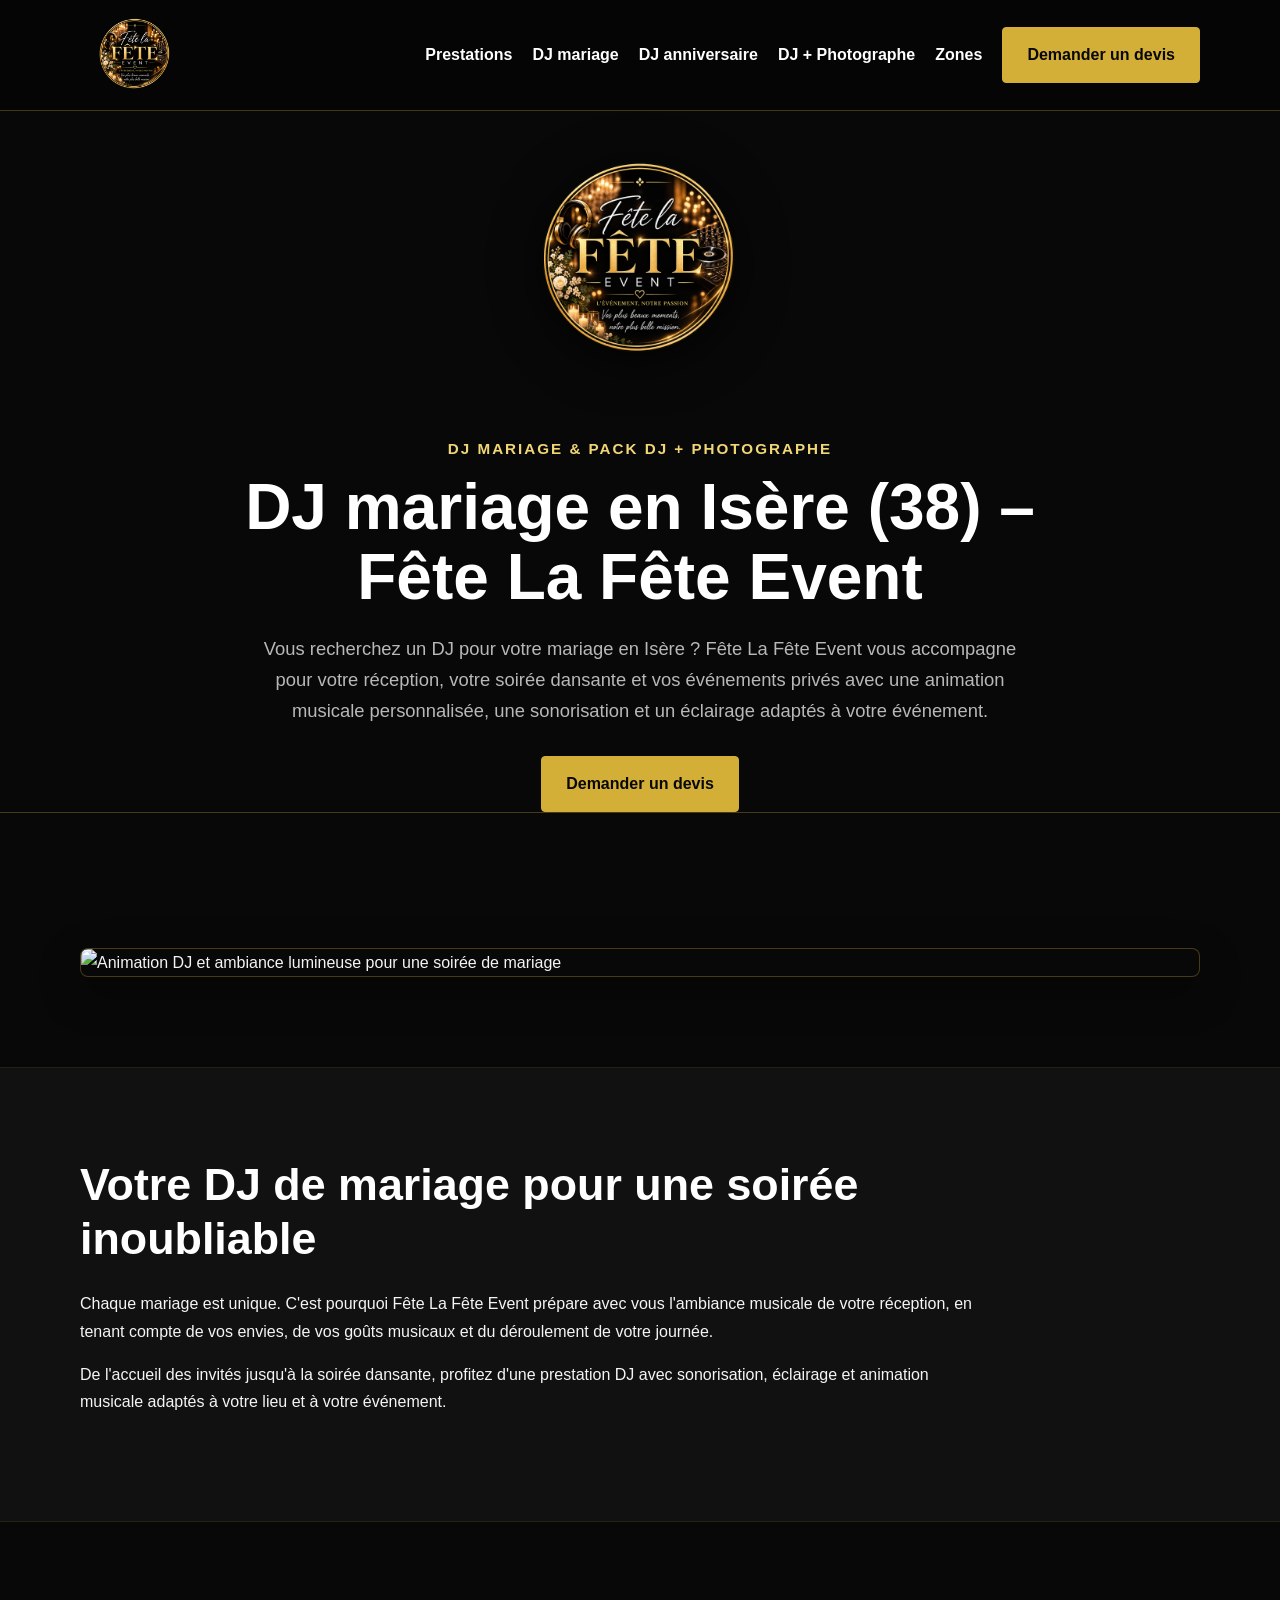
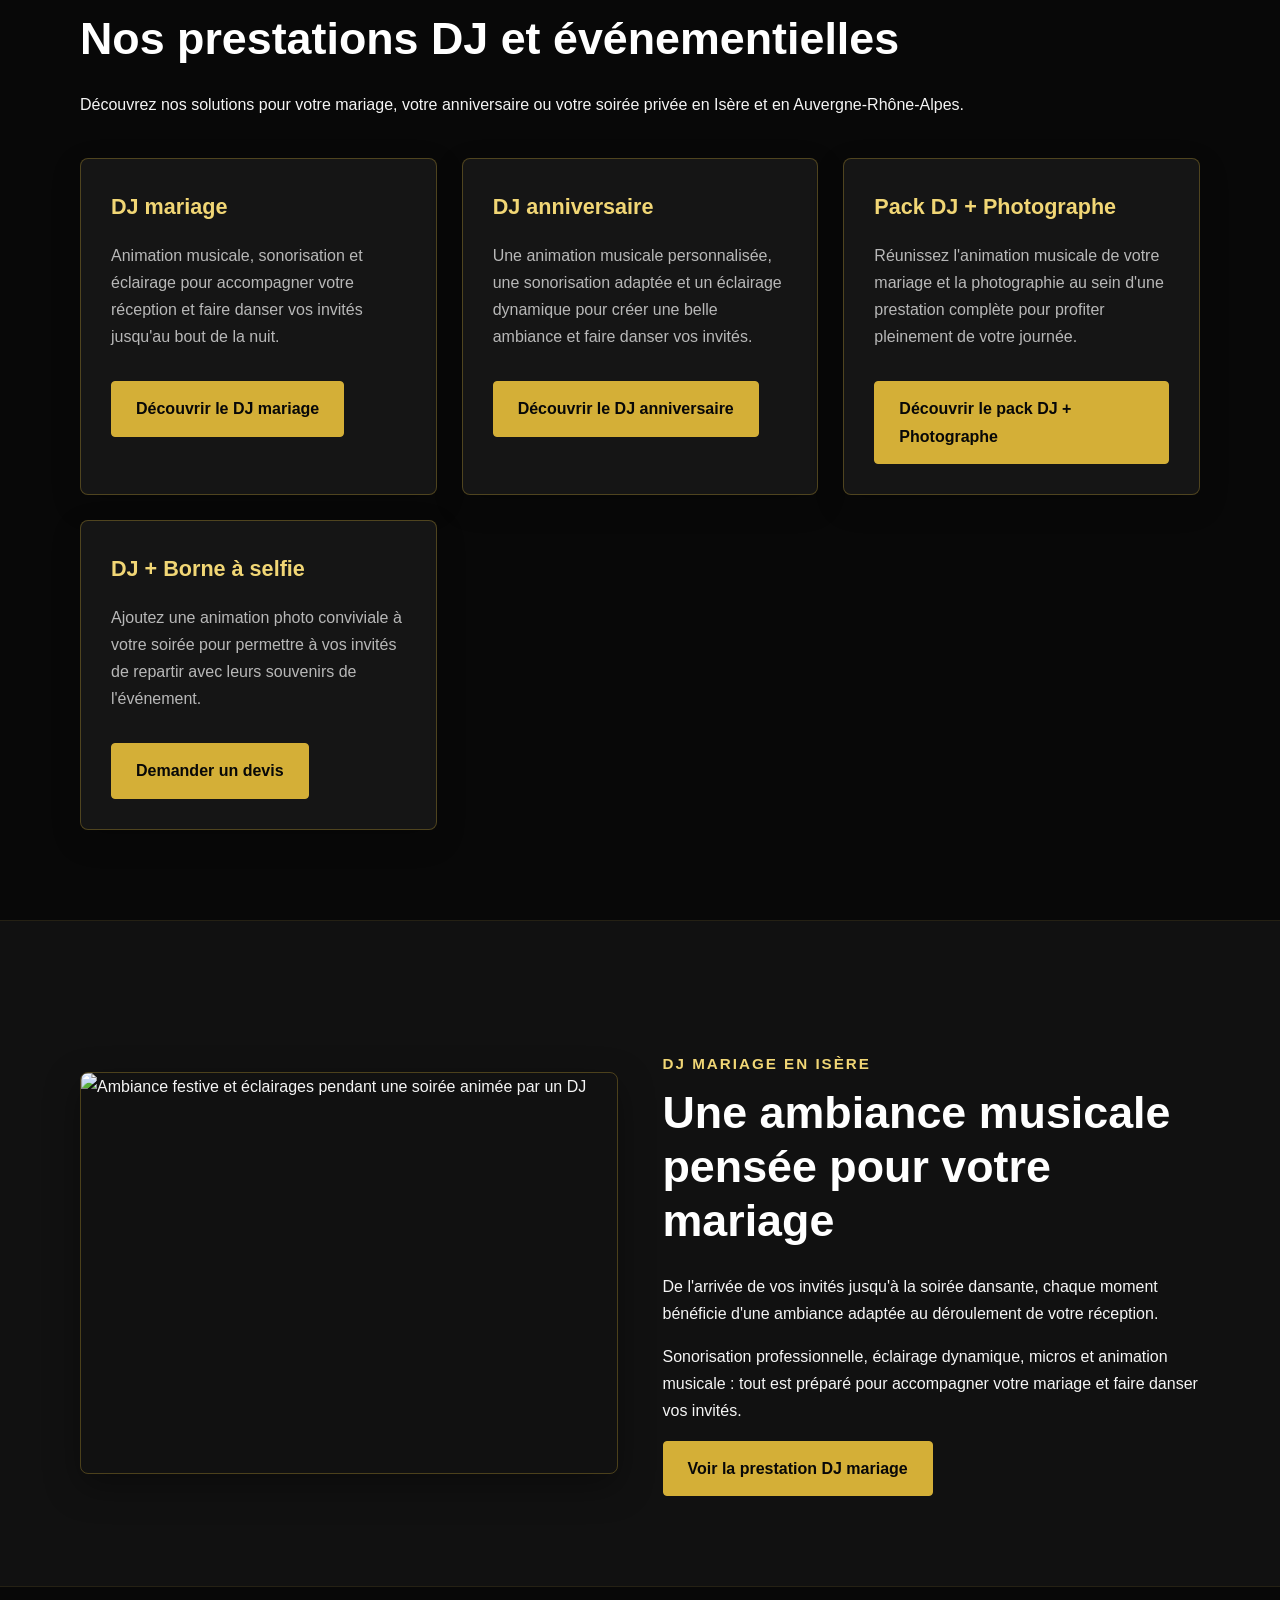
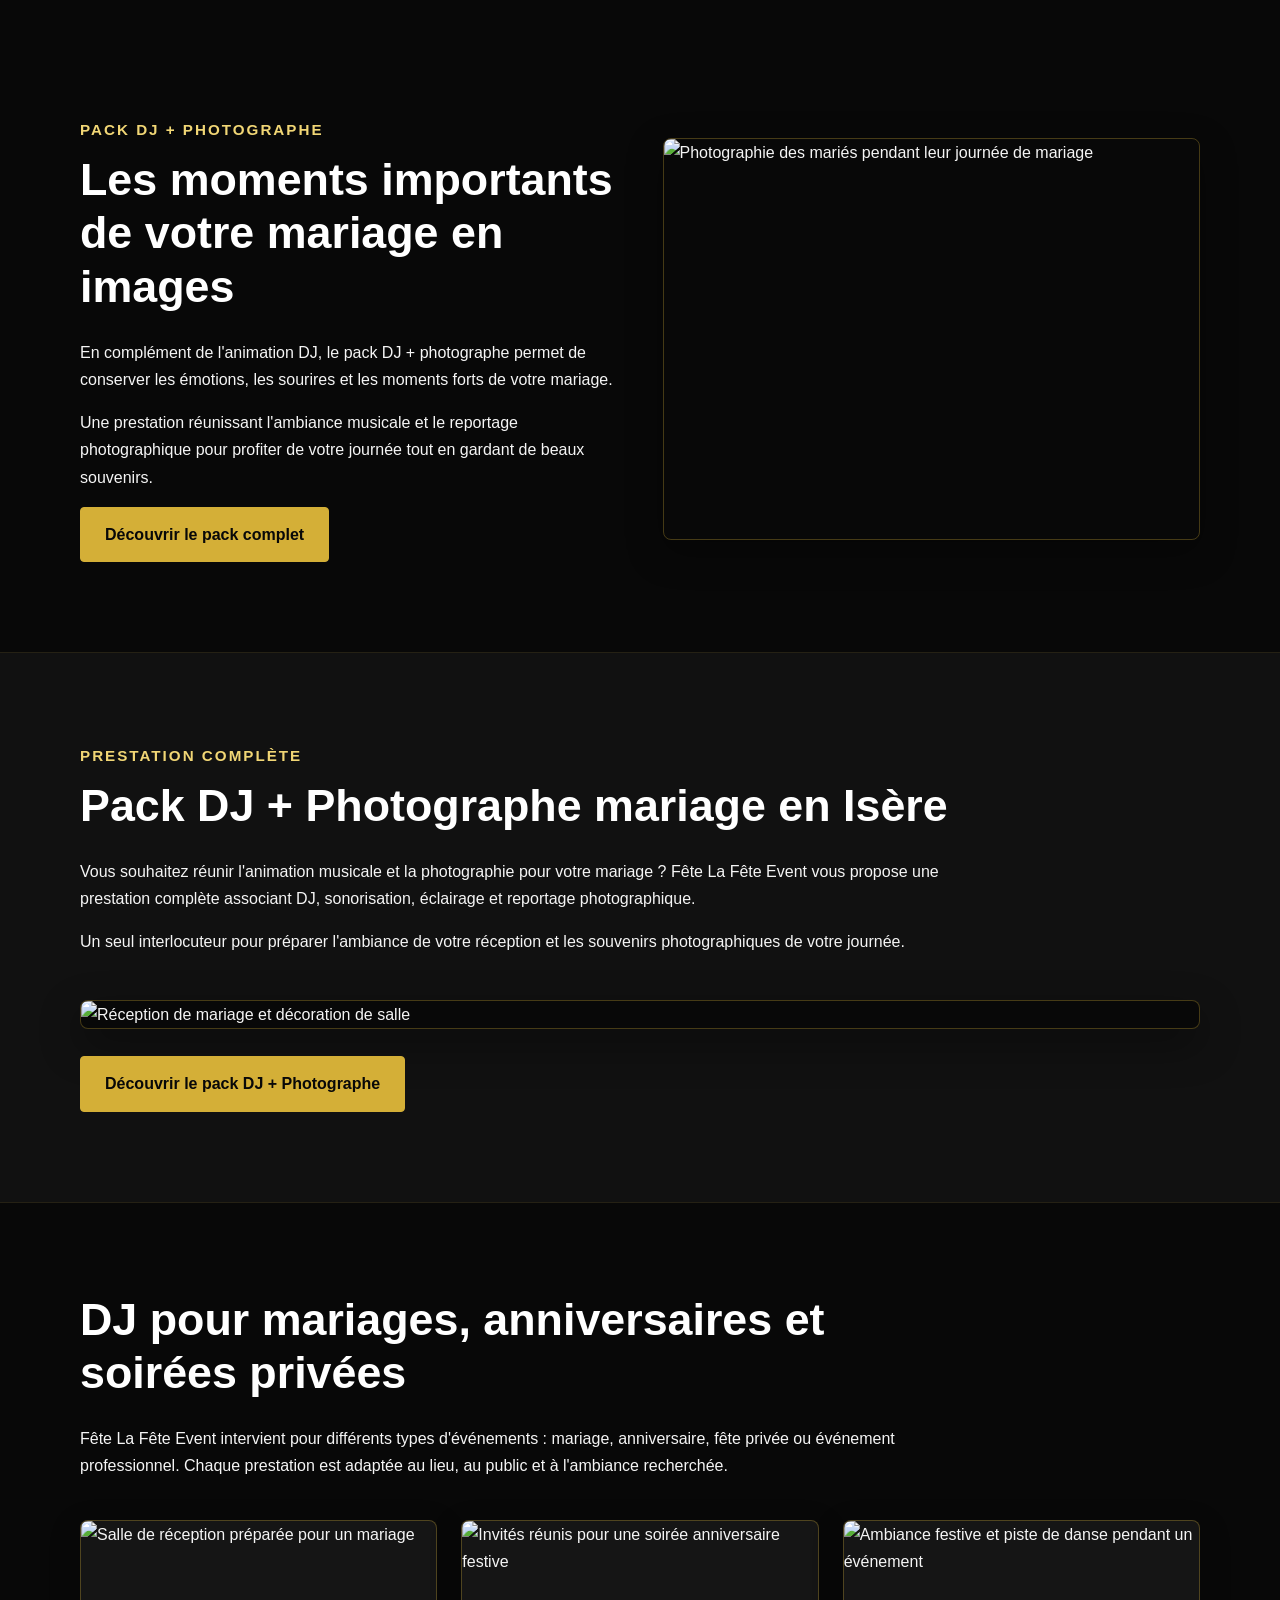
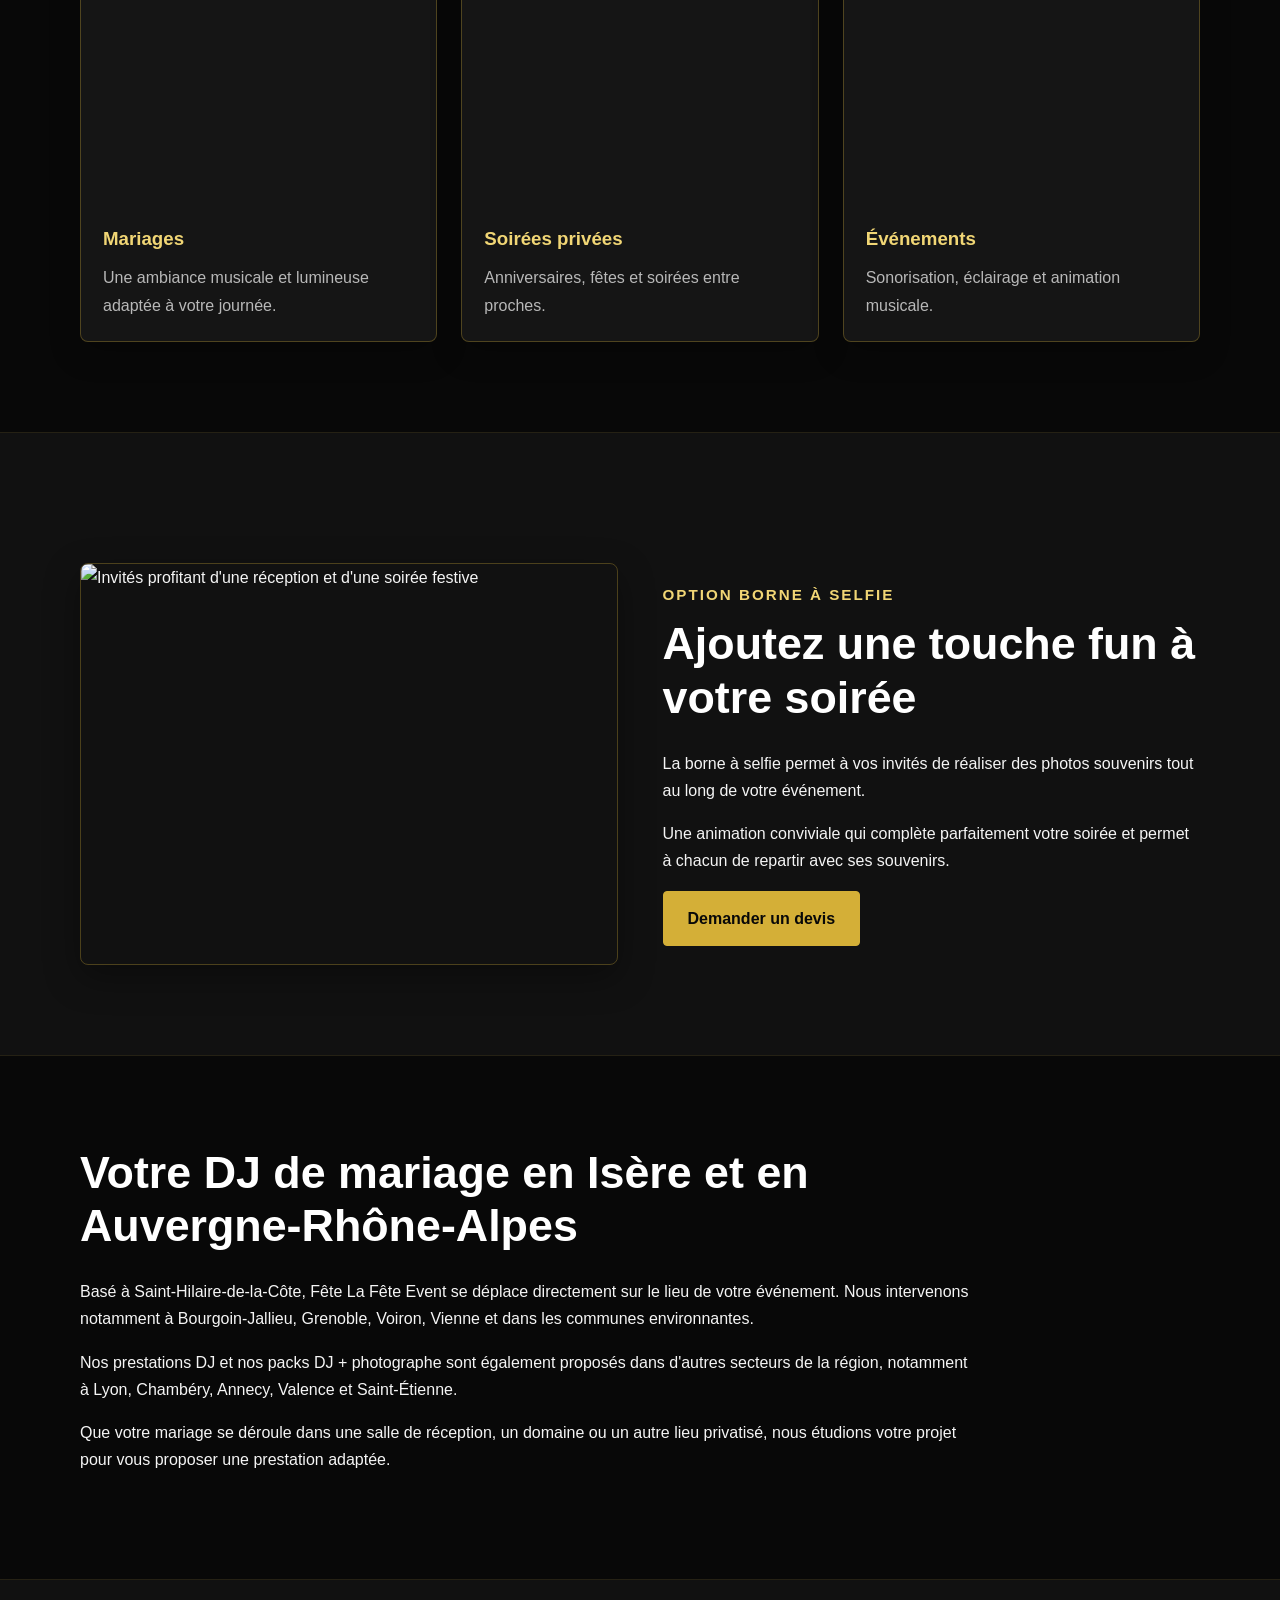
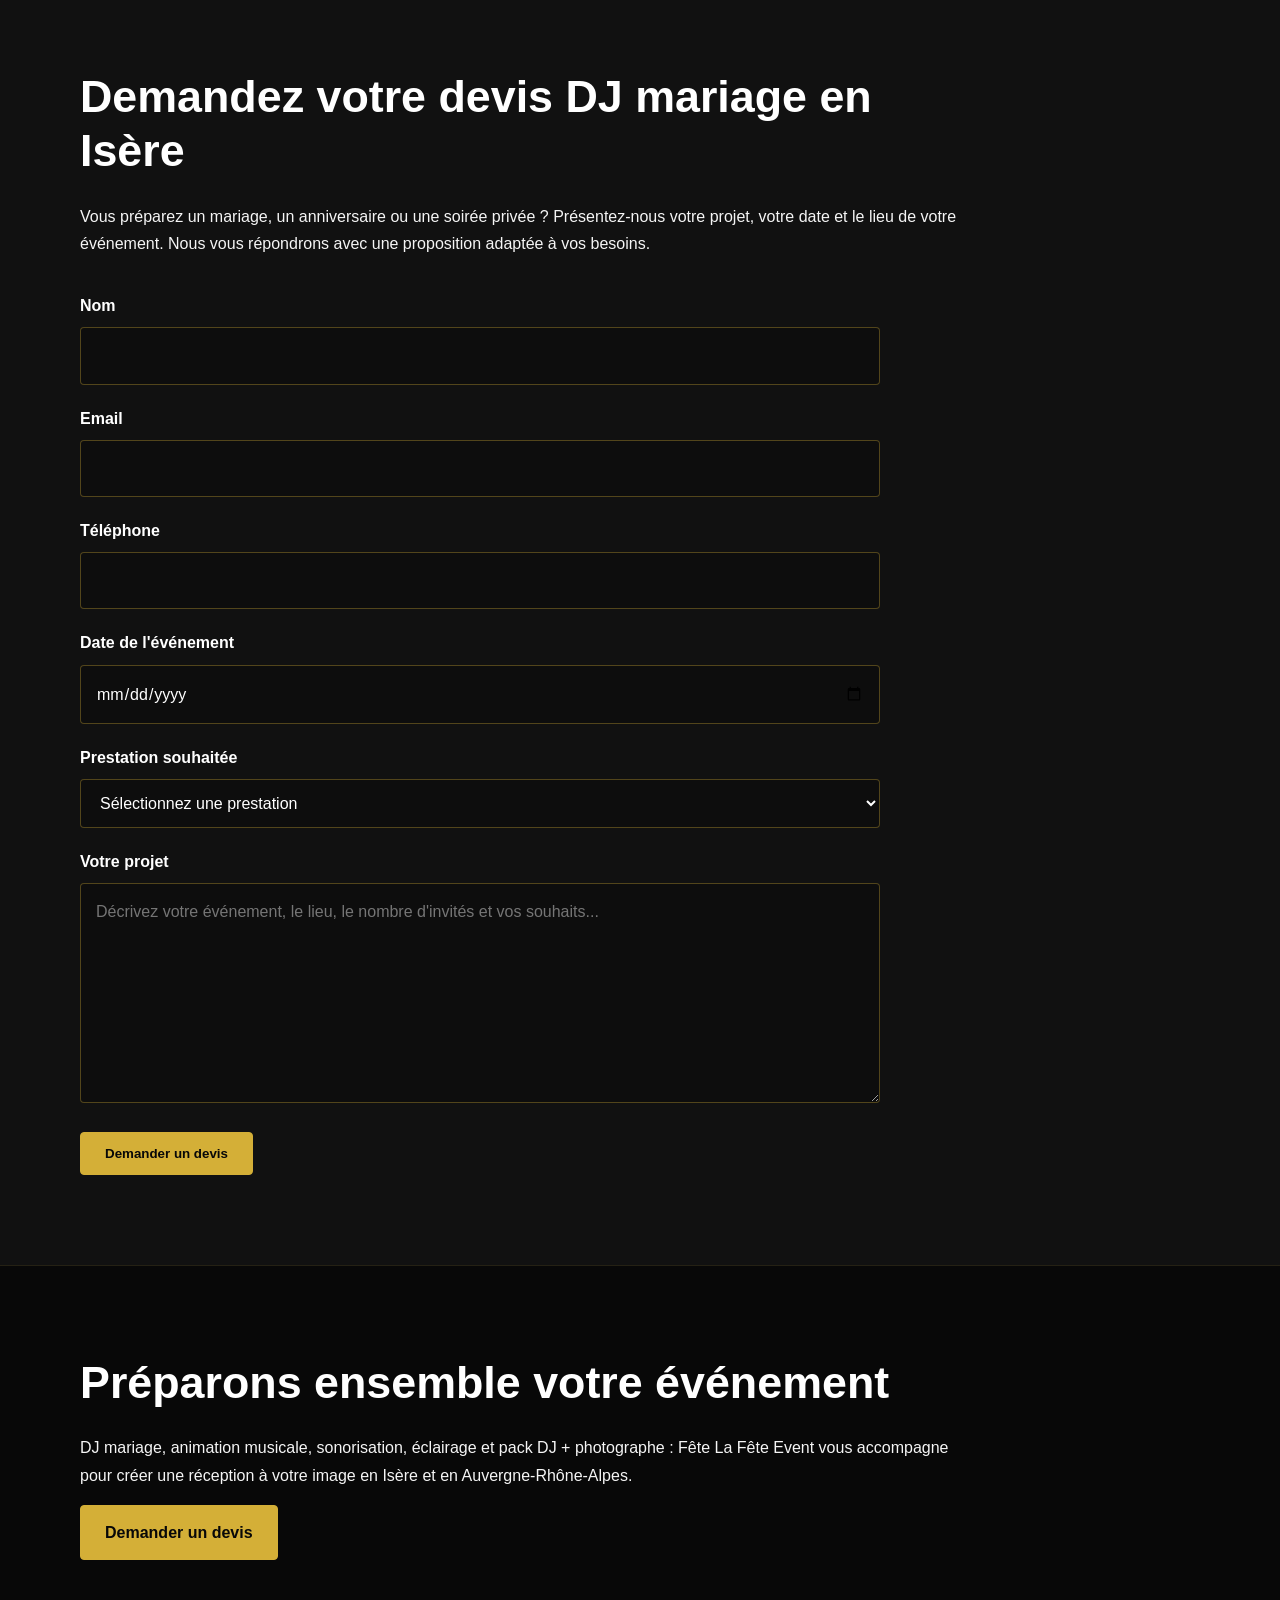
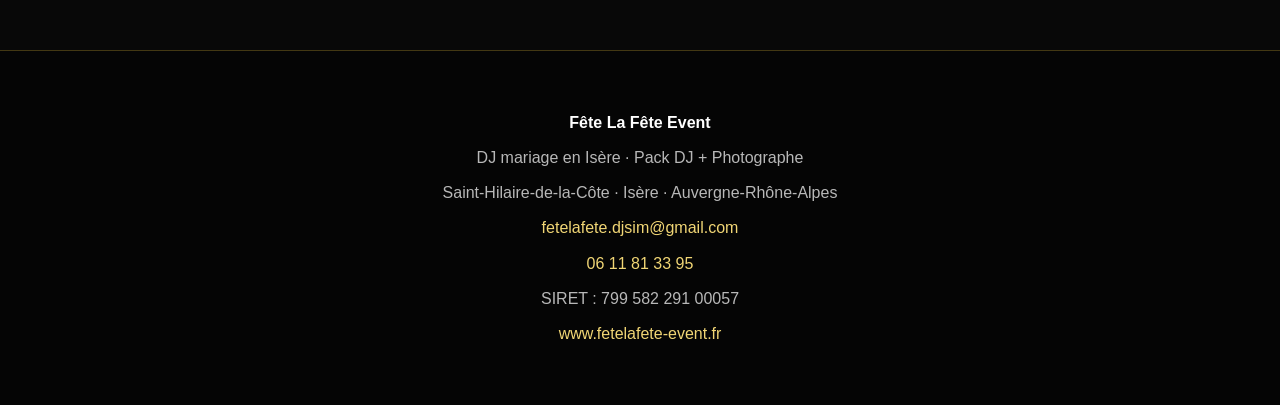
==== index.html @ 34abfb27 "Revise SEO title and meta descriptions in index.html Updated title and meta descriptions for SEO opt" ====
<!DOCTYPE html>
<html lang="fr">
<head>
  <meta charset="UTF-8">
  <meta name="viewport" content="width=device-width, initial-scale=1.0">

  <title>DJ mariage en Isère (38) & DJ + Photographe | Fête La Fête Event</title>
  <meta name="description" content="Vous recherchez un DJ de mariage en Isère ? Fête La Fête Event propose animation DJ, sonorisation, éclairage et pack DJ + photographe pour vos mariages et événements en Auvergne-Rhône-Alpes.">
  <meta name="robots" content="index, follow">
  <link rel="canonical" href="https://fetelafete-event.fr/">
  <link rel="icon" type="image/png" href="logo-fete-la-fete-event.png">

  <meta property="og:title" content="DJ mariage en Isère & Pack DJ + Photographe | Fête La Fête Event">
  <meta property="og:description" content="DJ mariage, animation musicale, sonorisation, éclairage et pack DJ + photographe en Isère et Auvergne-Rhône-Alpes.">
  <meta property="og:type" content="website">
  <meta property="og:url" content="https://fetelafete-event.fr/">

  <meta name="twitter:card" content="summary">
  <meta name="twitter:title" content="DJ mariage en Isère | Fête La Fête Event">
  <meta name="twitter:description" content="DJ mariage et pack DJ + photographe en Isère et Auvergne-Rhône-Alpes. Demandez votre devis.">

  <link rel="stylesheet" href="styles.css">

  <style>
    .photo-section {
      margin-top: 45px;
    }

    .photo-large {
      width: 100%;
      height: auto;
      display: block;
      margin: 0 auto;
      border-radius: 8px;
      border: 1px solid rgba(212, 175, 55, 0.30);
      box-shadow: 0 15px 40px rgba(0, 0, 0, 0.40);
      background: #080808;
    }

    .photo-grid {
      display: grid;
      grid-template-columns: repeat(3, 1fr);
      gap: 24px;
      margin-top: 40px;
    }

    .photo-card {
      overflow: hidden;
      border-radius: 8px;
      background: #151515;
      border: 1px solid rgba(212, 175, 55, 0.30);
      box-shadow: 0 10px 30px rgba(0, 0, 0, 0.25);
    }

    .photo-card img {
      width: 100%;
      height: 280px;
      object-fit: cover;
      display: block;
      transition: transform 0.4s ease;
    }

    .photo-card:hover img {
      transform: scale(1.04);
    }

    .photo-card-content {
      padding: 22px;
    }

    .photo-card-content h3 {
      margin: 0 0 10px;
      color: #f1d675;
    }

    .photo-card-content p {
      margin: 0;
      color: #b8b8b8;
    }

    .photo-text {
      display: grid;
      grid-template-columns: 1fr 1fr;
      gap: 45px;
      align-items: center;
      margin-top: 40px;
    }

    .photo-text.reverse .photo-text-image {
      order: 2;
    }

    .photo-text.reverse .photo-text-content {
      order: 1;
    }

    .photo-text-image {
      overflow: hidden;
      border-radius: 8px;
      border: 1px solid rgba(212, 175, 55, 0.30);
      box-shadow: 0 12px 35px rgba(0, 0, 0, 0.35);
    }

    .photo-text-image img {
      width: 100%;
      height: 400px;
      object-fit: cover;
      display: block;
    }

    .photo-text-content h2 {
      margin-top: 0;
    }

    @media (max-width: 850px) {
      .photo-grid {
        grid-template-columns: 1fr 1fr;
      }

      .photo-text {
        grid-template-columns: 1fr;
        gap: 30px;
      }

      .photo-text.reverse .photo-text-image,
      .photo-text.reverse .photo-text-content {
        order: initial;
      }
    }

    @media (max-width: 650px) {
      .photo-large {
        width: 100%;
        height: auto;
      }

      .photo-grid {
        grid-template-columns: 1fr;
      }

      .photo-card img {
        height: 250px;
      }

      .photo-text-image img {
        height: 280px;
      }
    }
  </style>

  <script type="application/ld+json">
  {
    "@context": "https://schema.org",
    "@type": "ProfessionalService",
    "@id": "https://fetelafete-event.fr/#business",
    "name": "Fête La Fête Event",
    "url": "https://fetelafete-event.fr/",
    "logo": "https://fetelafete-event.fr/logo-fete-la-fete-event.png",
    "email": "fetelafete.djsim@gmail.com",
    "telephone": "+33611813395",
    "identifier": {
      "@type": "PropertyValue",
      "propertyID": "SIRET",
      "value": "79958229100057"
    },
    "description": "DJ professionnel pour mariage, anniversaire et soirée privée. Animation musicale, sonorisation, éclairage et pack DJ avec photographe en Isère et Auvergne-Rhône-Alpes.",
    "areaServed": [
      {
        "@type": "AdministrativeArea",
        "name": "Isère"
      },
      {
        "@type": "AdministrativeArea",
        "name": "Auvergne-Rhône-Alpes"
      },
      {
        "@type": "City",
        "name": "Saint-Hilaire-de-la-Côte"
      },
      {
        "@type": "City",
        "name": "Bourgoin-Jallieu"
      },
      {
        "@type": "City",
        "name": "Grenoble"
      },
      {
        "@type": "City",
        "name": "Voiron"
      },
      {
        "@type": "City",
        "name": "Vienne"
      },
      {
        "@type": "City",
        "name": "Lyon"
      },
      {
        "@type": "City",
        "name": "Chambéry"
      },
      {
        "@type": "City",
        "name": "Annecy"
      },
      {
        "@type": "City",
        "name": "Valence"
      },
      {
        "@type": "City",
        "name": "Saint-Étienne"
      }
    ],
    "hasOfferCatalog": {
      "@type": "OfferCatalog",
      "name": "Prestations Fête La Fête Event",
      "itemListElement": [
        {
          "@type": "Offer",
          "itemOffered": {
            "@type": "Service",
            "name": "DJ mariage en Isère"
          }
        },
        {
          "@type": "Offer",
          "itemOffered": {
            "@type": "Service",
            "name": "DJ anniversaire et soirée privée"
          }
        },
        {
          "@type": "Offer",
          "itemOffered": {
            "@type": "Service",
            "name": "Pack DJ et photographe mariage"
          }
        },
        {
          "@type": "Offer",
          "itemOffered": {
            "@type": "Service",
            "name": "DJ avec borne à selfie"
          }
        }
      ]
    }
  }
  </script>
</head>

<body>

<header class="site-header">
  <div class="container header-inner">

    <a href="/" class="logo-link">
      <img
        src="logo-fete-la-fete-event.png"
        alt="Fête La Fête Event - DJ professionnel en Isère"
        class="logo">
    </a>

    <nav>
      <a href="#prestations">Prestations</a>
      <a href="dj-mariage-isere.html">DJ mariage</a>
      <a href="dj-anniversaire.html">DJ anniversaire</a>
      <a href="dj-photographe-mariage.html">DJ + Photographe</a>
      <a href="#zones">Zones</a>
      <a href="#devis" class="cta">Demander un devis</a>
    </nav>

  </div>
</header>

<section class="hero home-hero">
  <div class="container">

    <img
      src="logo-fete-la-fete-event.png"
      alt="Fête La Fête Event - DJ mariage et pack DJ photographe"
      class="hero-logo">

    <p class="eyebrow">DJ mariage & pack DJ + photographe</p>

    <h1>DJ mariage en Isère (38) – Fête La Fête Event</h1>

    <p class="hero-text">
      Vous recherchez un DJ pour votre mariage en Isère ?
      Fête La Fête Event vous accompagne pour votre réception,
      votre soirée dansante et vos événements privés avec une
      animation musicale personnalisée, une sonorisation et
      un éclairage adaptés à votre événement.
    </p>

    <a href="#devis" class="cta">Demander un devis</a>

  </div>
</section>

<section class="section">
  <div class="container">

    <div class="photo-section">
      <img
        class="photo-large"
        src="https://images.pexels.com/photos/29416469/pexels-photo-29416469.jpeg?auto=compress&cs=tinysrgb&w=1800"
        alt="Animation DJ et ambiance lumineuse pour une soirée de mariage"
        loading="eager">
    </div>

  </div>
</section>

<section class="section section-alt">
  <div class="container">

    <h2>Votre DJ de mariage pour une soirée inoubliable</h2>

    <p>
      Chaque mariage est unique. C'est pourquoi Fête La Fête Event
      prépare avec vous l'ambiance musicale de votre réception,
      en tenant compte de vos envies, de vos goûts musicaux et
      du déroulement de votre journée.
    </p>

    <p>
      De l'accueil des invités jusqu'à la soirée dansante,
      profitez d'une prestation DJ avec sonorisation,
      éclairage et animation musicale adaptés à votre lieu
      et à votre événement.
    </p>

  </div>
</section>

<section class="section" id="prestations">
  <div class="container">

    <h2>Nos prestations DJ et événementielles</h2>

    <p>
      Découvrez nos solutions pour votre mariage, votre anniversaire
      ou votre soirée privée en Isère et en Auvergne-Rhône-Alpes.
    </p>

    <div class="cards">

      <article class="card">
        <h3>DJ mariage</h3>
        <p>
          Animation musicale, sonorisation et éclairage pour
          accompagner votre réception et faire danser vos invités
          jusqu'au bout de la nuit.
        </p>
        <a href="dj-mariage-isere.html" class="cta">Découvrir le DJ mariage</a>
      </article>

      <article class="card">
        <h3>DJ anniversaire</h3>
        <p>
          Une animation musicale personnalisée, une sonorisation
          adaptée et un éclairage dynamique pour créer une belle
          ambiance et faire danser vos invités.
        </p>
        <a href="dj-anniversaire.html" class="cta">Découvrir le DJ anniversaire</a>
      </article>

      <article class="card">
        <h3>Pack DJ + Photographe</h3>
        <p>
          Réunissez l'animation musicale de votre mariage et
          la photographie au sein d'une prestation complète
          pour profiter pleinement de votre journée.
        </p>
        <a href="dj-photographe-mariage.html" class="cta">Découvrir le pack DJ + Photographe</a>
      </article>

      <article class="card">
        <h3>DJ + Borne à selfie</h3>
        <p>
          Ajoutez une animation photo conviviale à votre soirée
          pour permettre à vos invités de repartir avec leurs
          souvenirs de l'événement.
        </p>
        <a href="#devis" class="cta">Demander un devis</a>
      </article>

    </div>
  </div>
</section>

<section class="section section-alt">
  <div class="container">

    <div class="photo-text">

      <div class="photo-text-image">
        <img
          src="https://images.unsplash.com/photo-1492684223066-81342ee5ff30?auto=format&fit=crop&w=1400&q=85"
          alt="Ambiance festive et éclairages pendant une soirée animée par un DJ"
          loading="lazy">
      </div>

      <div class="photo-text-content">
        <p class="eyebrow">DJ mariage en Isère</p>
        <h2>Une ambiance musicale pensée pour votre mariage</h2>

        <p>
          De l'arrivée de vos invités jusqu'à la soirée dansante,
          chaque moment bénéficie d'une ambiance adaptée au
          déroulement de votre réception.
        </p>

        <p>
          Sonorisation professionnelle, éclairage dynamique,
          micros et animation musicale : tout est préparé pour
          accompagner votre mariage et faire danser vos invités.
        </p>

        <a href="dj-mariage-isere.html" class="cta">Voir la prestation DJ mariage</a>
      </div>

    </div>
  </div>
</section>

<section class="section">
  <div class="container">

    <div class="photo-text reverse">

      <div class="photo-text-image">
        <img
          src="https://images.unsplash.com/photo-1511285560929-80b456fea0bc?auto=format&fit=crop&w=1400&q=85"
          alt="Photographie des mariés pendant leur journée de mariage"
          loading="lazy">
      </div>

      <div class="photo-text-content">
        <p class="eyebrow">Pack DJ + Photographe</p>
        <h2>Les moments importants de votre mariage en images</h2>

        <p>
          En complément de l'animation DJ, le pack DJ + photographe
          permet de conserver les émotions, les sourires et les
          moments forts de votre mariage.
        </p>

        <p>
          Une prestation réunissant l'ambiance musicale et le
          reportage photographique pour profiter de votre journée
          tout en gardant de beaux souvenirs.
        </p>

        <a href="dj-photographe-mariage.html" class="cta">Découvrir le pack complet</a>
      </div>

    </div>
  </div>
</section>

<section class="section section-alt">
  <div class="container">

    <p class="eyebrow">Prestation complète</p>
    <h2>Pack DJ + Photographe mariage en Isère</h2>

    <p>
      Vous souhaitez réunir l'animation musicale et la photographie
      pour votre mariage ? Fête La Fête Event vous propose une
      prestation complète associant DJ, sonorisation, éclairage
      et reportage photographique.
    </p>

    <p>
      Un seul interlocuteur pour préparer l'ambiance de votre
      réception et les souvenirs photographiques de votre journée.
    </p>

    <div class="photo-section">
      <img
        class="photo-large"
        src="https://images.unsplash.com/photo-1519225421980-715cb0215aed?auto=format&fit=crop&w=1800&q=85"
        alt="Réception de mariage et décoration de salle"
        loading="lazy">
    </div>

    <br>

    <a href="dj-photographe-mariage.html" class="cta">Découvrir le pack DJ + Photographe</a>

  </div>
</section>

<section class="section">
  <div class="container">

    <h2>DJ pour mariages, anniversaires et soirées privées</h2>

    <p>
      Fête La Fête Event intervient pour différents types
      d'événements : mariage, anniversaire, fête privée ou
      événement professionnel. Chaque prestation est adaptée
      au lieu, au public et à l'ambiance recherchée.
    </p>

    <div class="photo-grid">

      <article class="photo-card">
        <img
          src="https://images.unsplash.com/photo-1478146896981-b80fe463b330?auto=format&fit=crop&w=1200&q=85"
          alt="Salle de réception préparée pour un mariage"
          loading="lazy">
        <div class="photo-card-content">
          <h3>Mariages</h3>
          <p>Une ambiance musicale et lumineuse adaptée à votre journée.</p>
        </div>
      </article>

      <article class="photo-card">
        <img
          src="https://images.unsplash.com/photo-1517457373958-b7bdd4587205?auto=format&fit=crop&w=1200&q=85"
          alt="Invités réunis pour une soirée anniversaire festive"
          loading="lazy">
        <div class="photo-card-content">
          <h3>Soirées privées</h3>
          <p>Anniversaires, fêtes et soirées entre proches.</p>
        </div>
      </article>

      <article class="photo-card">
        <img
          src="https://images.unsplash.com/photo-1496337589254-7e19d01cec44?auto=format&fit=crop&w=1200&q=85"
          alt="Ambiance festive et piste de danse pendant un événement"
          loading="lazy">
        <div class="photo-card-content">
          <h3>Événements</h3>
          <p>Sonorisation, éclairage et animation musicale.</p>
        </div>
      </article>

    </div>
  </div>
</section>

<section class="section section-alt">
  <div class="container">

    <div class="photo-text">

      <div class="photo-text-image">
        <img
          src="https://images.unsplash.com/photo-1519167758481-83f550bb49b3?auto=format&fit=crop&w=1400&q=85"
          alt="Invités profitant d'une réception et d'une soirée festive"
          loading="lazy">
      </div>

      <div class="photo-text-content">
        <p class="eyebrow">Option borne à selfie</p>
        <h2>Ajoutez une touche fun à votre soirée</h2>

        <p>
          La borne à selfie permet à vos invités de réaliser
          des photos souvenirs tout au long de votre événement.
        </p>

        <p>
          Une animation conviviale qui complète parfaitement
          votre soirée et permet à chacun de repartir avec
          ses souvenirs.
        </p>

        <a href="#devis" class="cta">Demander un devis</a>
      </div>

    </div>
  </div>
</section>

<section class="section" id="zones">
  <div class="container">

    <h2>Votre DJ de mariage en Isère et en Auvergne-Rhône-Alpes</h2>

    <p>
      Basé à Saint-Hilaire-de-la-Côte, Fête La Fête Event se déplace
      directement sur le lieu de votre événement. Nous intervenons
      notamment à Bourgoin-Jallieu, Grenoble, Voiron, Vienne et
      dans les communes environnantes.
    </p>

    <p>
      Nos prestations DJ et nos packs DJ + photographe sont également
      proposés dans d'autres secteurs de la région, notamment à Lyon,
      Chambéry, Annecy, Valence et Saint-Étienne.
    </p>

    <p>
      Que votre mariage se déroule dans une salle de réception,
      un domaine ou un autre lieu privatisé, nous étudions votre
      projet pour vous proposer une prestation adaptée.
    </p>

  </div>
</section>

<section class="section section-alt" id="devis">
  <div class="container">

    <h2>Demandez votre devis DJ mariage en Isère</h2>

    <p>
      Vous préparez un mariage, un anniversaire ou une soirée privée ?
      Présentez-nous votre projet, votre date et le lieu de votre
      événement. Nous vous répondrons avec une proposition adaptée
      à vos besoins.
    </p>

    <form action="https://formspree.io/f/xoeagnag" method="POST">

      <div class="form-group">
        <label for="nom">Nom</label>
        <input type="text" id="nom" name="nom" required>
      </div>

      <div class="form-group">
        <label for="email">Email</label>
        <input type="email" id="email" name="email" required>
      </div>

      <div class="form-group">
        <label for="telephone">Téléphone</label>
        <input type="tel" id="telephone" name="telephone">
      </div>

      <div class="form-group">
        <label for="date">Date de l'événement</label>
        <input type="date" id="date" name="date">
      </div>

      <div class="form-group">
        <label for="prestation">Prestation souhaitée</label>
        <select id="prestation" name="prestation">
          <option value="">Sélectionnez une prestation</option>
          <option value="DJ MARIAGE">DJ mariage</option>
          <option value="DJ ANNIVERSAIRE">DJ anniversaire</option>
          <option value="DJ + BORNE A SELFIE">DJ + borne à selfie</option>
          <option value="DJ + PHOTOGRAPHE MARIAGE">DJ + photographe mariage</option>
          <option value="DJ + PHOTOGRAPHE MARIAGE + BORNE A SELFIE">DJ + photographe mariage + borne à selfie</option>
        </select>
      </div>

      <div class="form-group">
        <label for="message">Votre projet</label>
        <textarea
          id="message"
          name="message"
          rows="7"
          placeholder="Décrivez votre événement, le lieu, le nombre d'invités et vos souhaits..."></textarea>
      </div>

      <button type="submit" class="cta">Demander un devis</button>

    </form>
  </div>
</section>

<section class="section">
  <div class="container">

    <h2>Préparons ensemble votre événement</h2>

    <p>
      DJ mariage, animation musicale, sonorisation, éclairage
      et pack DJ + photographe : Fête La Fête Event vous accompagne
      pour créer une réception à votre image en Isère et
      en Auvergne-Rhône-Alpes.
    </p>

    <a href="#devis" class="cta">Demander un devis</a>

  </div>
</section>

<footer class="site-footer">
  <div class="container">

    <p><strong>Fête La Fête Event</strong></p>
    <p>DJ mariage en Isère · Pack DJ + Photographe</p>
    <p>Saint-Hilaire-de-la-Côte · Isère · Auvergne-Rhône-Alpes</p>

    <p>
      <a href="mailto:fetelafete.djsim@gmail.com">fetelafete.djsim@gmail.com</a>
    </p>

    <p>
      <a href="tel:+33611813395">06 11 81 33 95</a>
    </p>

    <p>SIRET : 799 582 291 00057</p>

    <p>
      <a href="https://fetelafete-event.fr/">www.fetelafete-event.fr</a>
    </p>

  </div>
</footer>

</body>
</html>
---- styles.css ----
/* =========================================================
   FÊTE LA FÊTE EVENT
   STYLES.CSS COMPLET
   ========================================================= */

:root {
  --bg: #080808;
  --bg-alt: #111111;
  --card: #151515;
  --gold: #d4af37;
  --gold-light: #f1d675;
  --text: #f5f5f5;
  --muted: #b8b8b8;
  --border: rgba(212, 175, 55, 0.30);
}

/* =========================================================
   RESET
   ========================================================= */

* {
  box-sizing: border-box;
}

html {
  scroll-behavior: smooth;
}

body {
  margin: 0;
  padding: 0;
  background: var(--bg);
  color: var(--text);
  font-family: Arial, Helvetica, sans-serif;
  line-height: 1.7;
}

img {
  max-width: 100%;
  height: auto;
}

a {
  color: var(--gold-light);
  text-decoration: none;
}

a:hover {
  color: #ffffff;
}

/* =========================================================
   CONTENEUR
   ========================================================= */

.container {
  width: min(1120px, calc(100% - 40px));
  margin: 0 auto;
}

/* =========================================================
   HEADER
   ========================================================= */

.site-header {
  position: relative;
  z-index: 10;
  background: #050505;
  border-bottom: 1px solid var(--border);
}

.header-inner {
  min-height: 100px;
  display: flex;
  align-items: center;
  justify-content: space-between;
  gap: 30px;
}

.logo-link {
  display: flex;
  align-items: center;
}

.logo {
  width: 110px;
  height: 110px;
  object-fit: contain;
  display: block;
}

nav {
  display: flex;
  align-items: center;
  justify-content: flex-end;
  flex-wrap: wrap;
  gap: 20px;
}

nav a {
  color: #ffffff;
  font-weight: 600;
  transition: 0.2s ease;
}

nav a:hover {
  color: var(--gold-light);
}

/* =========================================================
   BOUTONS
   ========================================================= */

.cta {
  display: inline-block;
  padding: 13px 24px;
  background: var(--gold);
  color: #080808 !important;
  border: 1px solid var(--gold);
  border-radius: 4px;
  font-weight: 700;
  text-decoration: none;
  transition: 0.2s ease;
}

.cta:hover {
  background: var(--gold-light);
  border-color: var(--gold-light);
  color: #080808 !important;
  transform: translateY(-1px);
}

/* =========================================================
   HERO
   IMPORTANT :
   AUCUNE IMAGE DE FOND
   ========================================================= */

.hero {
  min-height: 500px;
  display: flex;
  align-items: center;
  text-align: center;

  background: #080808 !important;
  background-image: none !important;

  border-bottom: 1px solid var(--border);

  position: relative;
  overflow: hidden;
}

/* =========================================================
   HERO ACCUEIL
   ========================================================= */

.home-hero {
  min-height: 600px;

  background: #080808 !important;
  background-image: none !important;

  display: flex;
  align-items: center;
  justify-content: center;

  text-align: center;
}

/* Empêche tout ancien pseudo-élément
   de remettre une image derrière */

.hero::before,
.hero::after,
.home-hero::before,
.home-hero::after {
  display: none !important;
  content: none !important;
  background: none !important;
  background-image: none !important;
}

/* =========================================================
   LOGO CENTRAL
   ========================================================= */

.hero-logo {
  width: 300px !important;
  height: 300px !important;

  object-fit: contain;

  display: block;

  margin: 0 auto 25px;

  filter: drop-shadow(
    0 8px 25px rgba(0, 0, 0, 0.75)
  );
}

/* =========================================================
   TEXTE HERO
   ========================================================= */

.eyebrow {
  margin: 0 0 10px;

  color: var(--gold-light);

  font-size: 0.95rem;

  font-weight: 700;

  letter-spacing: 2px;

  text-transform: uppercase;
}

.hero h1 {
  max-width: 900px;

  margin: 0 auto 20px;

  color: #ffffff;

  font-size: clamp(2rem, 5vw, 4rem);

  line-height: 1.1;
}

.hero-text {
  max-width: 780px;

  margin: 0 auto 30px;

  color: var(--muted);

  font-size: 1.15rem;
}

/* =========================================================
   SECTIONS
   ========================================================= */

.section {
  padding: 90px 0;
  background: var(--bg);
}

.section-alt {
  background: var(--bg-alt);

  border-top: 1px solid rgba(212, 175, 55, 0.10);
  border-bottom: 1px solid rgba(212, 175, 55, 0.10);
}

.section h2 {
  max-width: 900px;

  margin: 0 0 25px;

  color: #ffffff;

  font-size: clamp(1.8rem, 4vw, 2.8rem);

  line-height: 1.2;
}

.section > .container > p {
  max-width: 900px;
}

/* =========================================================
   CARTES
   ========================================================= */

.cards {
  display: grid;

  grid-template-columns: repeat(3, minmax(0, 1fr));

  gap: 25px;

  margin-top: 40px;
}

.card {
  padding: 30px;

  background: var(--card);

  border: 1px solid var(--border);

  border-radius: 8px;

  box-shadow:
    0 10px 30px rgba(0, 0, 0, 0.20);
}

.card h3 {
  margin-top: 0;
  margin-bottom: 15px;

  color: var(--gold-light);

  font-size: 1.35rem;
}

.card p {
  color: var(--muted);
}

.card ul {
  padding-left: 20px;

  color: var(--muted);
}

.card .cta {
  margin-top: 15px;
}

/* =========================================================
   FORMULAIRE
   ========================================================= */

form {
  max-width: 800px;
  margin-top: 35px;
}

.form-group {
  margin-bottom: 20px;
}

.form-group label {
  display: block;

  margin-bottom: 8px;

  color: #ffffff;

  font-weight: 700;
}

input,
select,
textarea {
  width: 100%;

  padding: 14px 15px;

  background: #0d0d0d;

  color: #ffffff;

  border: 1px solid rgba(212, 175, 55, 0.35);

  border-radius: 4px;

  font: inherit;

  outline: none;
}

input:focus,
select:focus,
textarea:focus {
  border-color: var(--gold);

  box-shadow:
    0 0 0 2px rgba(212, 175, 55, 0.10);
}

textarea {
  resize: vertical;
}

/* =========================================================
   FOOTER
   ========================================================= */

.site-footer {
  padding: 50px 0;

  background: #050505;

  border-top: 1px solid var(--border);

  text-align: center;

  color: var(--muted);
}

.site-footer p {
  margin: 8px 0;
}

.site-footer strong {
  color: #ffffff;
}

.site-footer a {
  color: var(--gold-light);
}

/* =========================================================
   TABLETTE
   ========================================================= */

@media (max-width: 850px) {

  .header-inner {
    flex-direction: column;

    justify-content: center;

    padding: 15px 0 20px;
  }

  nav {
    justify-content: center;
  }

  .cards {
    grid-template-columns: repeat(2, minmax(0, 1fr));
  }

}

/* =========================================================
   MOBILE
   ========================================================= */

@media (max-width: 650px) {

  .container {
    width: min(100% - 28px, 1120px);
  }

  .logo {
    width: 90px;
    height: 90px;
  }

  nav {
    gap: 12px;
    font-size: 0.9rem;
  }

  nav .cta {
    width: 100%;
    text-align: center;
  }

  .hero {
    min-height: 500px;

    background: #080808 !important;
    background-image: none !important;
  }

  .home-hero {
    min-height: 560px;

    background: #080808 !important;
    background-image: none !important;
  }

  .hero-logo {
    width: 220px !important;
    height: 220px !important;

    margin-bottom: 20px;
  }

  .hero h1 {
    font-size: 2rem;
  }

  .hero-text {
    font-size: 1rem;
  }

  .section {
    padding: 65px 0;
  }

  .section h2 {
    font-size: 1.9rem;
  }

  .cards {
    grid-template-columns: 1fr;
    gap: 18px;
  }

  .card {
    padding: 24px;
  }

}

/* =========================================================
   PROTECTION CONTRE L'ANCIEN BANDEAU
   ========================================================= */

body .hero {
  background-image: none !important;
}

body .home-hero {
  background: #080808 !important;
  background-image: none !important;
}

body .home-hero[style] {
  background-image: none !important;
}

body .hero::before,
body .hero::after,
body .home-hero::before,
body .home-hero::after {
  content: none !important;
  display: none !important;
  background: none !important;
  background-image: none !important;
}
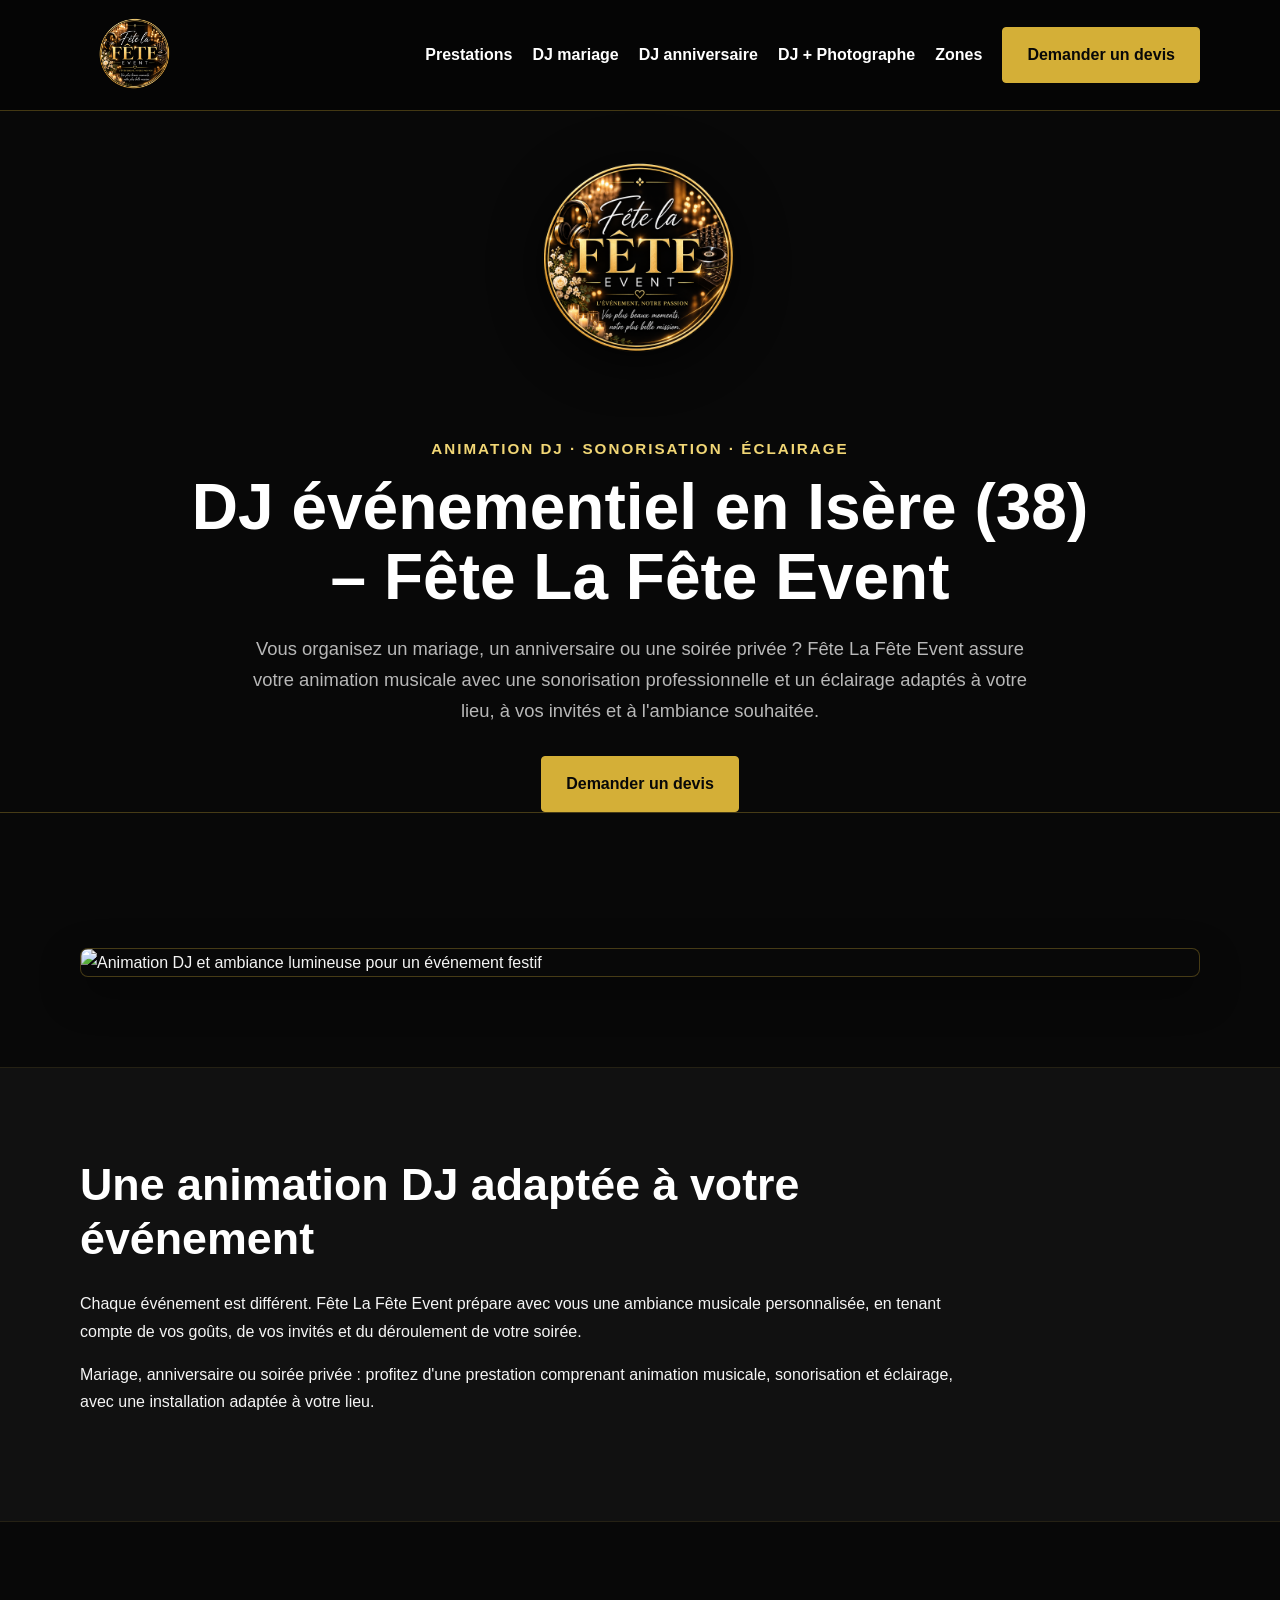
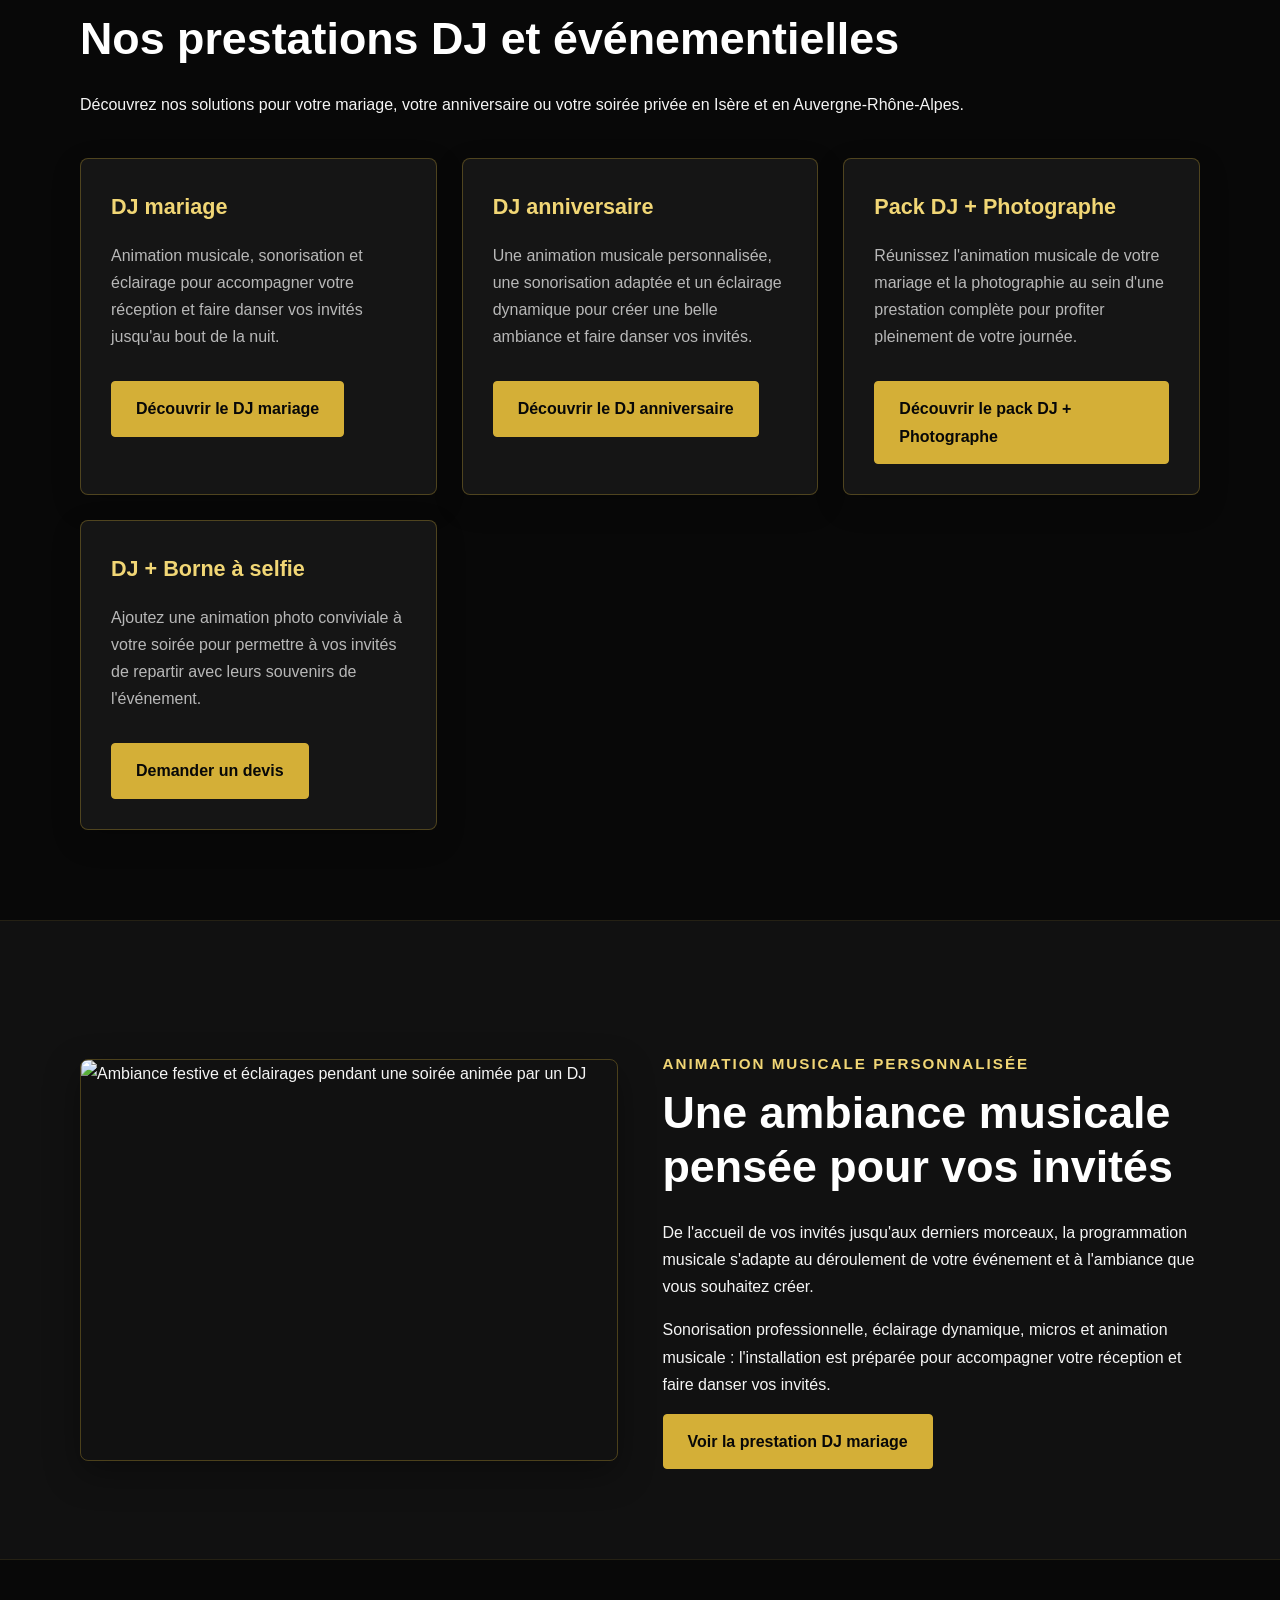
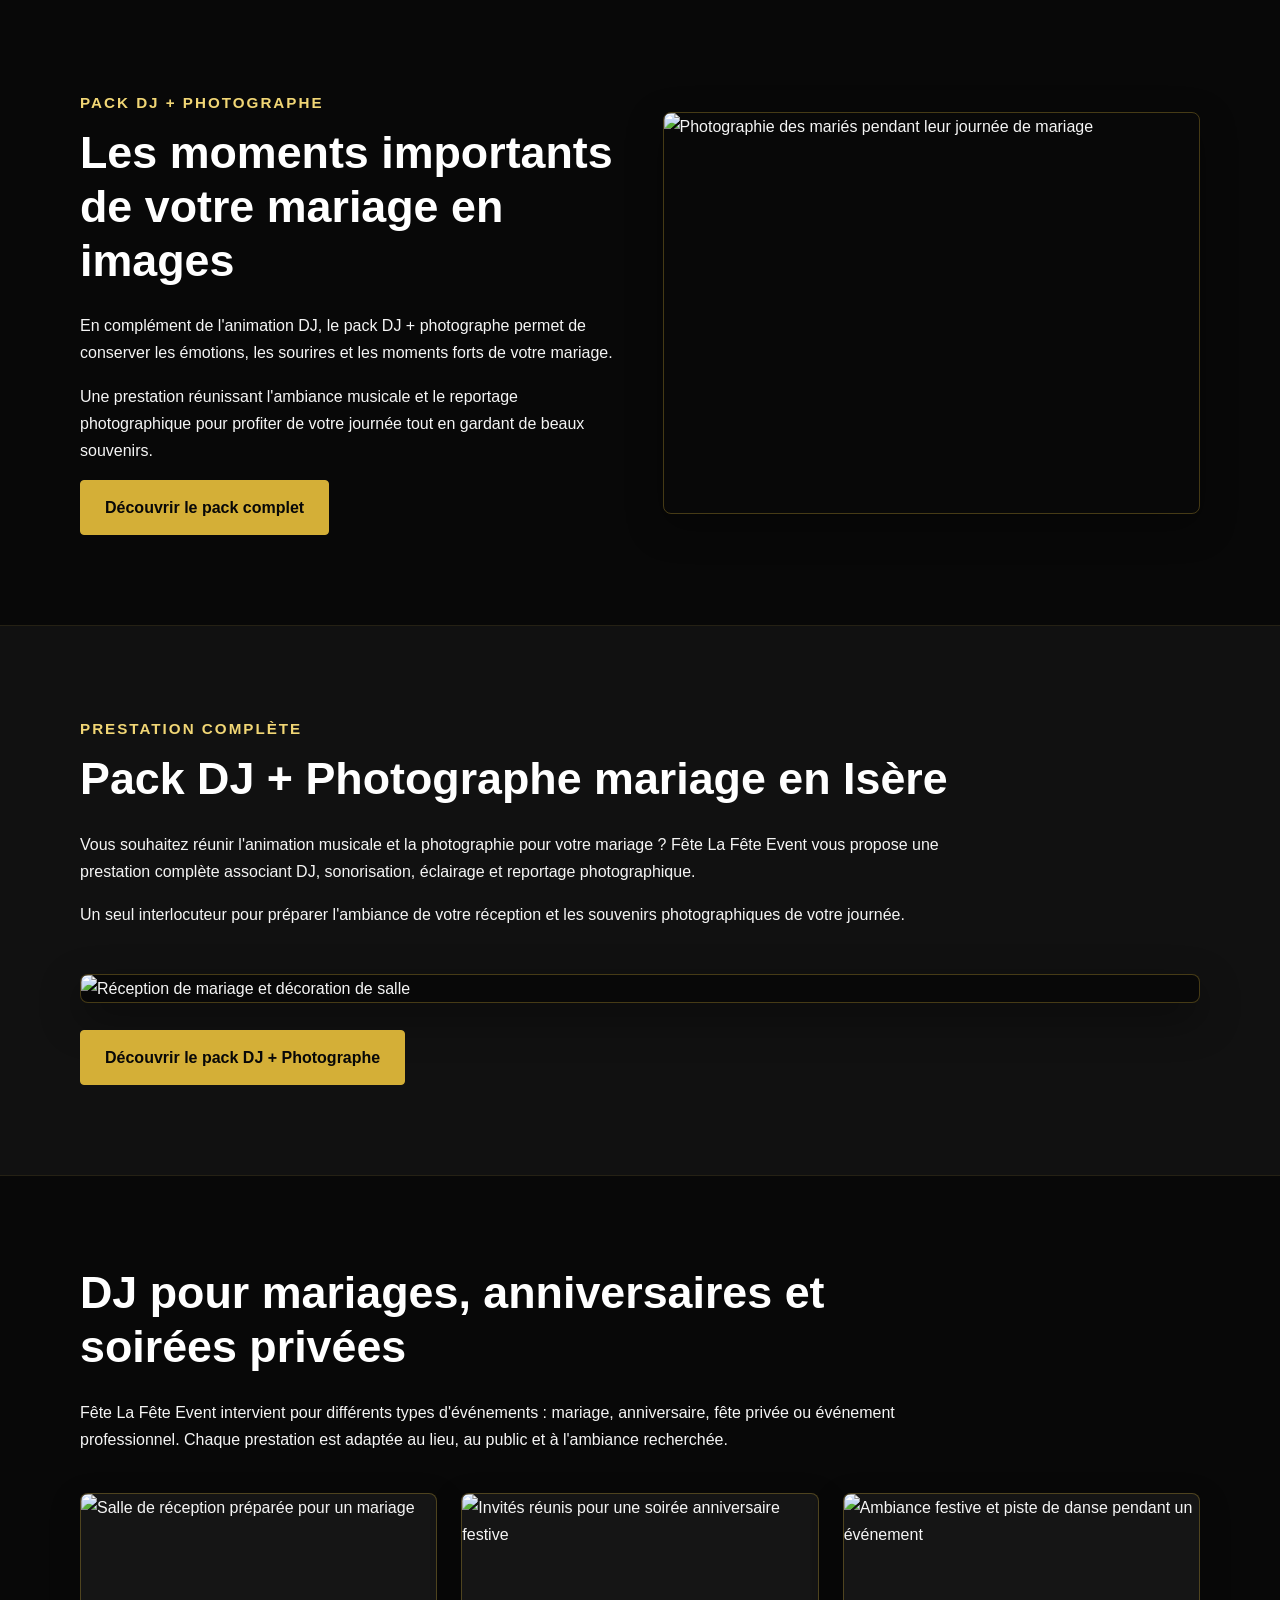
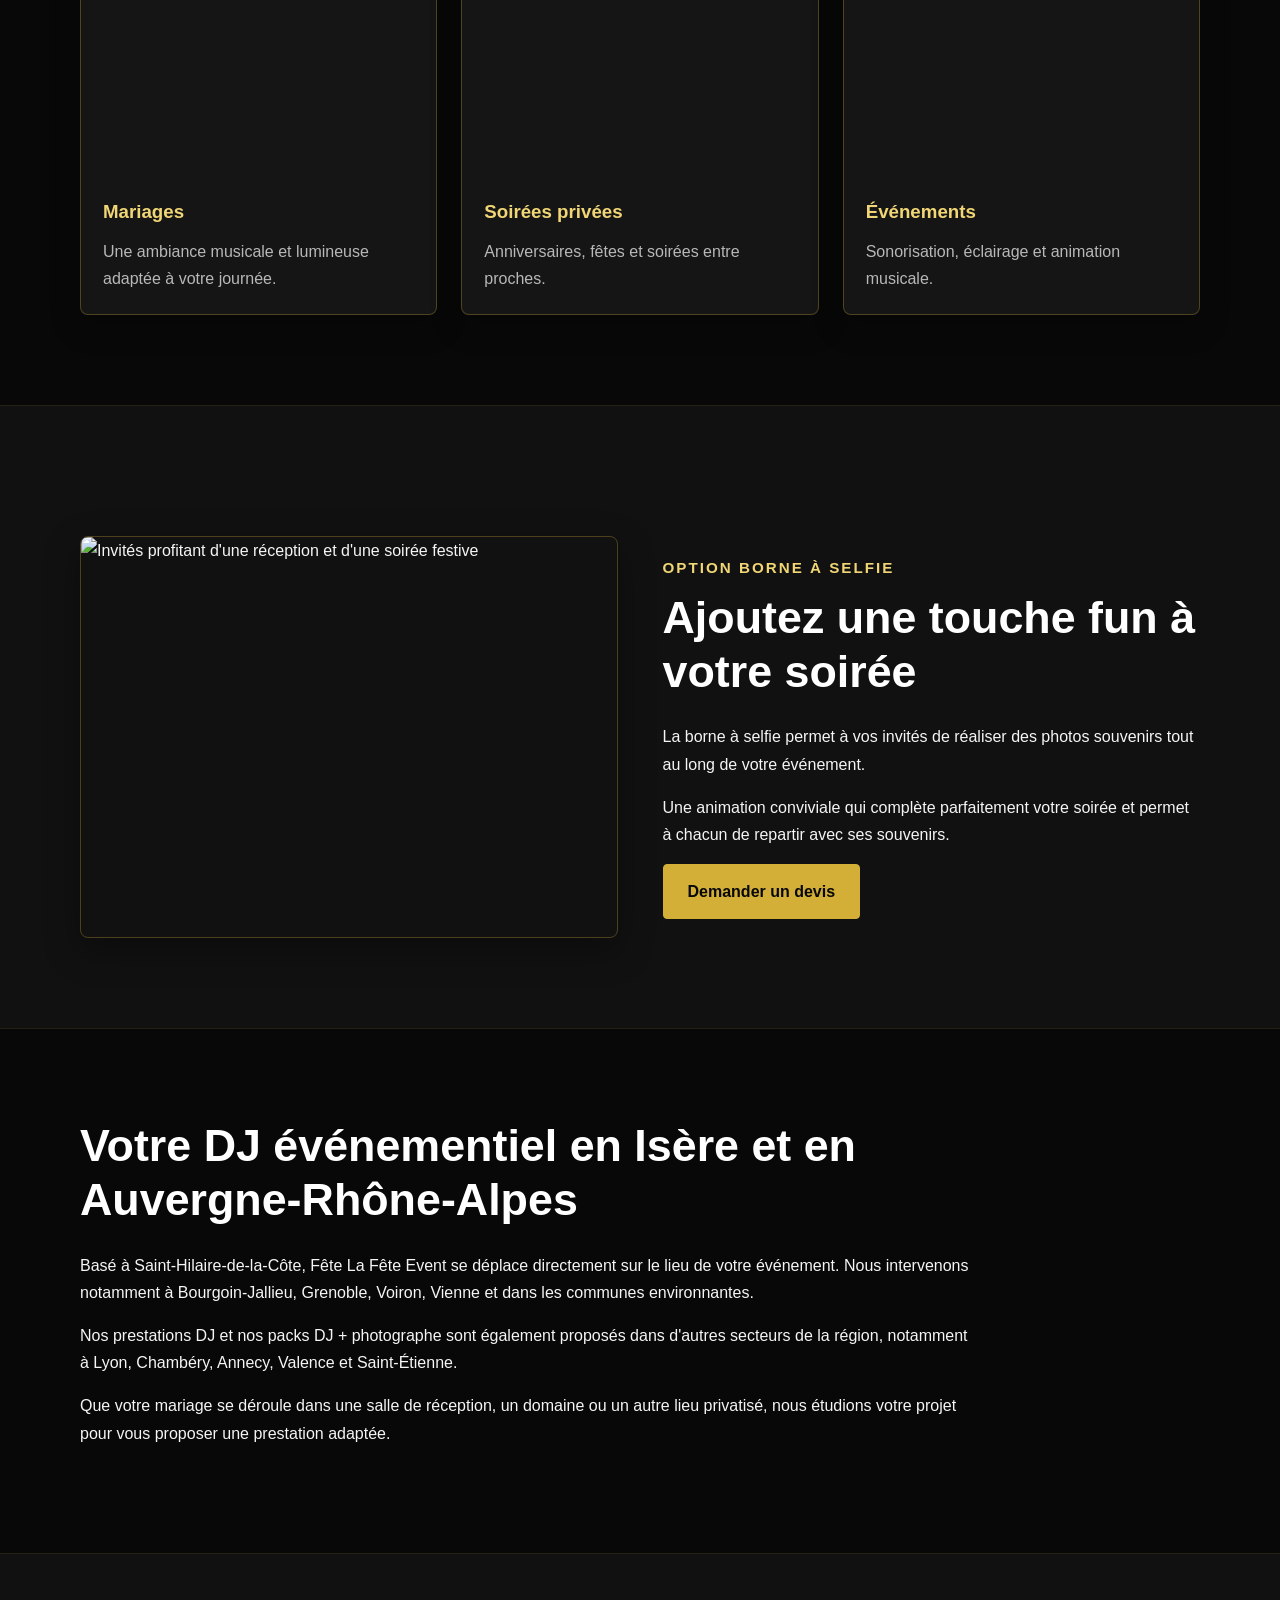
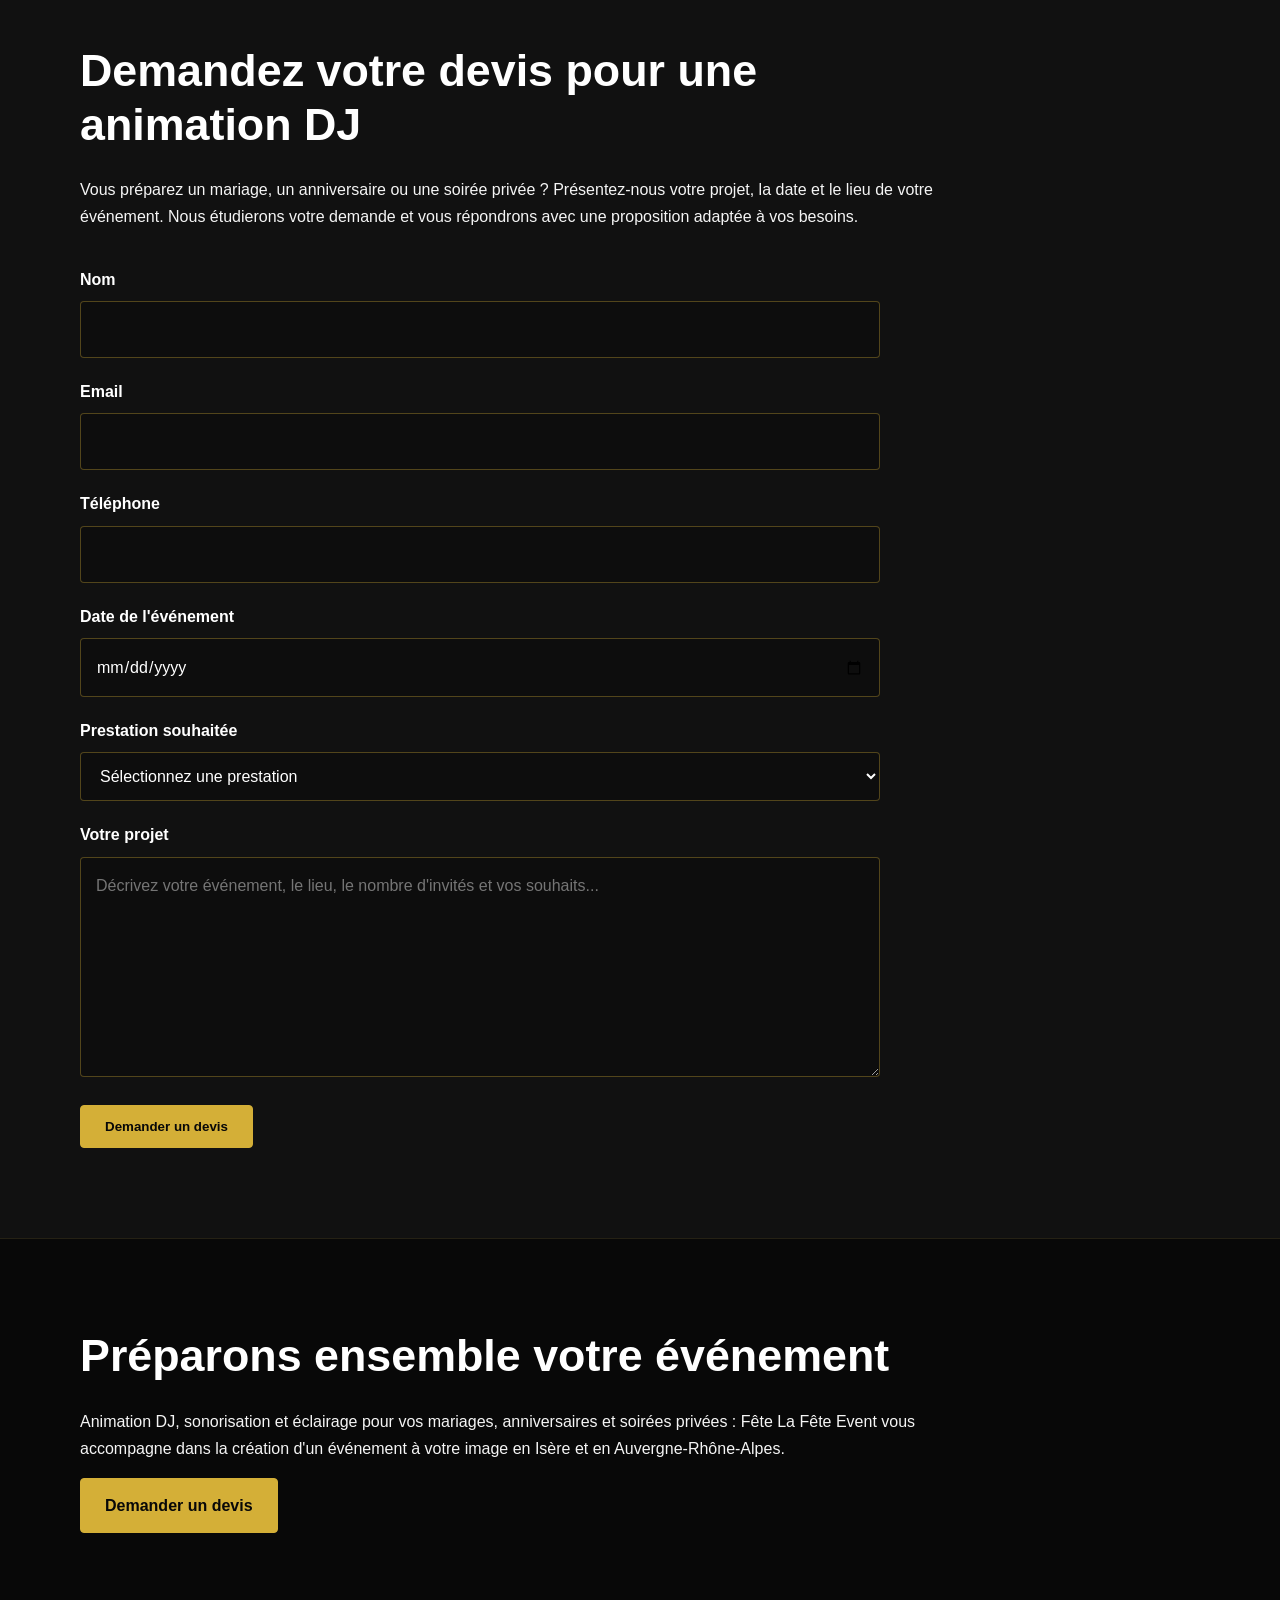
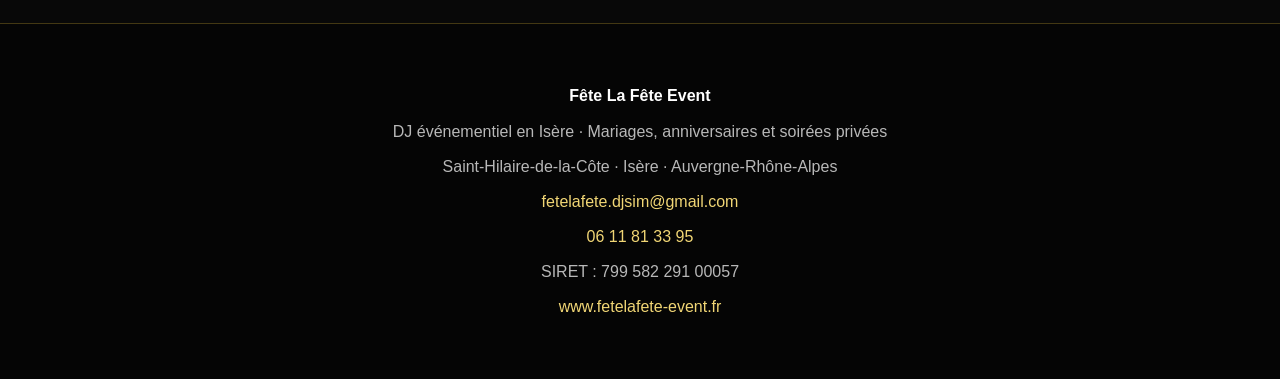
==== commit fa65afed: "Update SEO metadata for event DJ services" ====
--- a/index.html
+++ b/index.html
@@ -5,20 +5,20 @@
   <meta charset="UTF-8">
   <meta name="viewport" content="width=device-width, initial-scale=1.0">
 
-  <title>DJ mariage en Isère (38) & DJ + Photographe | Fête La Fête Event</title>
-  <meta name="description" content="Vous recherchez un DJ de mariage en Isère ? Fête La Fête Event propose animation DJ, sonorisation, éclairage et pack DJ + photographe pour vos mariages et événements en Auvergne-Rhône-Alpes.">
+  <title>DJ événementiel en Isère (38) | Fête La Fête Event</title>
+  <meta name="description" content="Fête La Fête Event, DJ événementiel en Isère : animation musicale pour mariages, anniversaires et soirées privées, sonorisation et éclairage en Auvergne-Rhône-Alpes.">
   <meta name="robots" content="index, follow">
   <link rel="canonical" href="https://fetelafete-event.fr/">
   <link rel="icon" type="image/png" href="logo-fete-la-fete-event.png">
 
-  <meta property="og:title" content="DJ mariage en Isère & Pack DJ + Photographe | Fête La Fête Event">
-  <meta property="og:description" content="DJ mariage, animation musicale, sonorisation, éclairage et pack DJ + photographe en Isère et Auvergne-Rhône-Alpes.">
+  <meta property="og:title" content="DJ événementiel en Isère | Fête La Fête Event">
+  <meta property="og:description" content="Animation DJ pour mariages, anniversaires et soirées privées. Sonorisation et éclairage en Isère et Auvergne-Rhône-Alpes.">
   <meta property="og:type" content="website">
   <meta property="og:url" content="https://fetelafete-event.fr/">
 
   <meta name="twitter:card" content="summary">
-  <meta name="twitter:title" content="DJ mariage en Isère | Fête La Fête Event">
-  <meta name="twitter:description" content="DJ mariage et pack DJ + photographe en Isère et Auvergne-Rhône-Alpes. Demandez votre devis.">
+  <meta name="twitter:title" content="DJ événementiel en Isère | Fête La Fête Event">
+  <meta name="twitter:description" content="Animation DJ pour vos mariages, anniversaires et soirées privées en Isère et Auvergne-Rhône-Alpes. Demandez votre devis.">
 
   <link rel="stylesheet" href="styles.css">
 
@@ -164,7 +164,7 @@
       "propertyID": "SIRET",
       "value": "79958229100057"
     },
-    "description": "DJ professionnel pour mariage, anniversaire et soirée privée. Animation musicale, sonorisation, éclairage et pack DJ avec photographe en Isère et Auvergne-Rhône-Alpes.",
+    "description": "DJ événementiel pour mariages, anniversaires et soirées privées. Animation musicale, sonorisation et éclairage en Isère et Auvergne-Rhône-Alpes. Pack DJ avec photographe proposé pour les mariages.",
     "areaServed": [
       {
         "@type": "AdministrativeArea",
@@ -223,7 +223,7 @@
           "@type": "Offer",
           "itemOffered": {
             "@type": "Service",
-            "name": "DJ mariage en Isère"
+            "name": "Animation DJ pour événements en Isère"
           }
         },
         {
@@ -282,19 +282,18 @@
 
     <img
       src="logo-fete-la-fete-event.png"
-      alt="Fête La Fête Event - DJ mariage et pack DJ photographe"
+      alt="Fête La Fête Event - animation DJ en Isère"
       class="hero-logo">
 
-    <p class="eyebrow">DJ mariage & pack DJ + photographe</p>
-
-    <h1>DJ mariage en Isère (38) – Fête La Fête Event</h1>
+    <p class="eyebrow">Animation DJ · Sonorisation · Éclairage</p>
+
+    <h1>DJ événementiel en Isère (38) – Fête La Fête Event</h1>
 
     <p class="hero-text">
-      Vous recherchez un DJ pour votre mariage en Isère ?
-      Fête La Fête Event vous accompagne pour votre réception,
-      votre soirée dansante et vos événements privés avec une
-      animation musicale personnalisée, une sonorisation et
-      un éclairage adaptés à votre événement.
+      Vous organisez un mariage, un anniversaire ou une soirée privée ?
+      Fête La Fête Event assure votre animation musicale avec une
+      sonorisation professionnelle et un éclairage adaptés à votre
+      lieu, à vos invités et à l'ambiance souhaitée.
     </p>
 
     <a href="#devis" class="cta">Demander un devis</a>
@@ -309,7 +308,7 @@
       <img
         class="photo-large"
         src="https://images.pexels.com/photos/29416469/pexels-photo-29416469.jpeg?auto=compress&cs=tinysrgb&w=1800"
-        alt="Animation DJ et ambiance lumineuse pour une soirée de mariage"
+        alt="Animation DJ et ambiance lumineuse pour un événement festif"
         loading="eager">
     </div>
 
@@ -319,20 +318,19 @@
 <section class="section section-alt">
   <div class="container">
 
-    <h2>Votre DJ de mariage pour une soirée inoubliable</h2>
-
-    <p>
-      Chaque mariage est unique. C'est pourquoi Fête La Fête Event
-      prépare avec vous l'ambiance musicale de votre réception,
-      en tenant compte de vos envies, de vos goûts musicaux et
-      du déroulement de votre journée.
-    </p>
-
-    <p>
-      De l'accueil des invités jusqu'à la soirée dansante,
-      profitez d'une prestation DJ avec sonorisation,
-      éclairage et animation musicale adaptés à votre lieu
-      et à votre événement.
+    <h2>Une animation DJ adaptée à votre événement</h2>
+
+    <p>
+      Chaque événement est différent. Fête La Fête Event prépare
+      avec vous une ambiance musicale personnalisée, en tenant
+      compte de vos goûts, de vos invités et du déroulement
+      de votre soirée.
+    </p>
+
+    <p>
+      Mariage, anniversaire ou soirée privée : profitez d'une
+      prestation comprenant animation musicale, sonorisation
+      et éclairage, avec une installation adaptée à votre lieu.
     </p>
 
   </div>
@@ -407,19 +405,19 @@
       </div>
 
       <div class="photo-text-content">
-        <p class="eyebrow">DJ mariage en Isère</p>
-        <h2>Une ambiance musicale pensée pour votre mariage</h2>
-
-        <p>
-          De l'arrivée de vos invités jusqu'à la soirée dansante,
-          chaque moment bénéficie d'une ambiance adaptée au
-          déroulement de votre réception.
+        <p class="eyebrow">Animation musicale personnalisée</p>
+        <h2>Une ambiance musicale pensée pour vos invités</h2>
+
+        <p>
+          De l'accueil de vos invités jusqu'aux derniers morceaux,
+          la programmation musicale s'adapte au déroulement de
+          votre événement et à l'ambiance que vous souhaitez créer.
         </p>
 
         <p>
           Sonorisation professionnelle, éclairage dynamique,
-          micros et animation musicale : tout est préparé pour
-          accompagner votre mariage et faire danser vos invités.
+          micros et animation musicale : l'installation est préparée
+          pour accompagner votre réception et faire danser vos invités.
         </p>
 
         <a href="dj-mariage-isere.html" class="cta">Voir la prestation DJ mariage</a>
@@ -585,7 +583,7 @@
 <section class="section" id="zones">
   <div class="container">
 
-    <h2>Votre DJ de mariage en Isère et en Auvergne-Rhône-Alpes</h2>
+    <h2>Votre DJ événementiel en Isère et en Auvergne-Rhône-Alpes</h2>
 
     <p>
       Basé à Saint-Hilaire-de-la-Côte, Fête La Fête Event se déplace
@@ -612,13 +610,13 @@
 <section class="section section-alt" id="devis">
   <div class="container">
 
-    <h2>Demandez votre devis DJ mariage en Isère</h2>
+    <h2>Demandez votre devis pour une animation DJ</h2>
 
     <p>
       Vous préparez un mariage, un anniversaire ou une soirée privée ?
-      Présentez-nous votre projet, votre date et le lieu de votre
-      événement. Nous vous répondrons avec une proposition adaptée
-      à vos besoins.
+      Présentez-nous votre projet, la date et le lieu de votre
+      événement. Nous étudierons votre demande et vous répondrons
+      avec une proposition adaptée à vos besoins.
     </p>
 
     <form action="https://formspree.io/f/xoeagnag" method="POST">
@@ -676,10 +674,10 @@
     <h2>Préparons ensemble votre événement</h2>
 
     <p>
-      DJ mariage, animation musicale, sonorisation, éclairage
-      et pack DJ + photographe : Fête La Fête Event vous accompagne
-      pour créer une réception à votre image en Isère et
-      en Auvergne-Rhône-Alpes.
+      Animation DJ, sonorisation et éclairage pour vos mariages,
+      anniversaires et soirées privées : Fête La Fête Event vous
+      accompagne dans la création d'un événement à votre image
+      en Isère et en Auvergne-Rhône-Alpes.
     </p>
 
     <a href="#devis" class="cta">Demander un devis</a>
@@ -691,7 +689,7 @@
   <div class="container">
 
     <p><strong>Fête La Fête Event</strong></p>
-    <p>DJ mariage en Isère · Pack DJ + Photographe</p>
+    <p>DJ événementiel en Isère · Mariages, anniversaires et soirées privées</p>
     <p>Saint-Hilaire-de-la-Côte · Isère · Auvergne-Rhône-Alpes</p>
 
     <p>
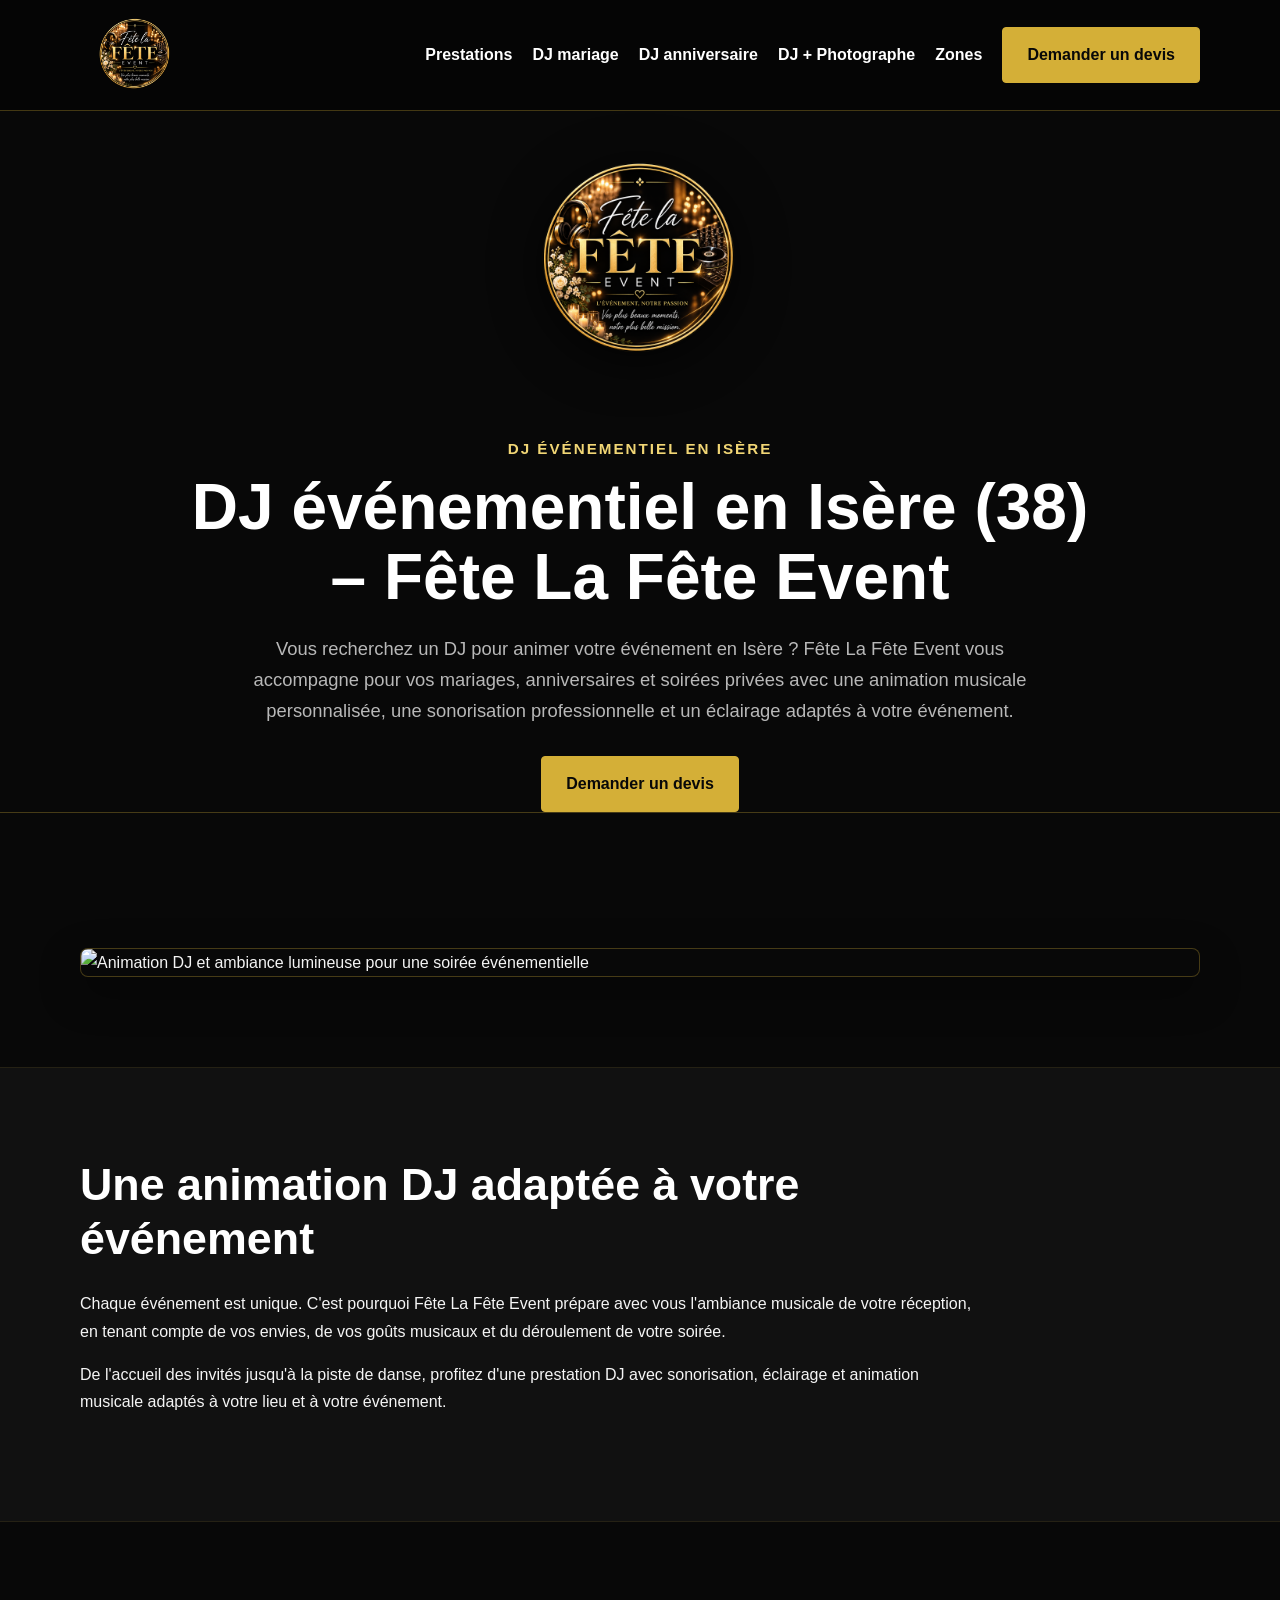
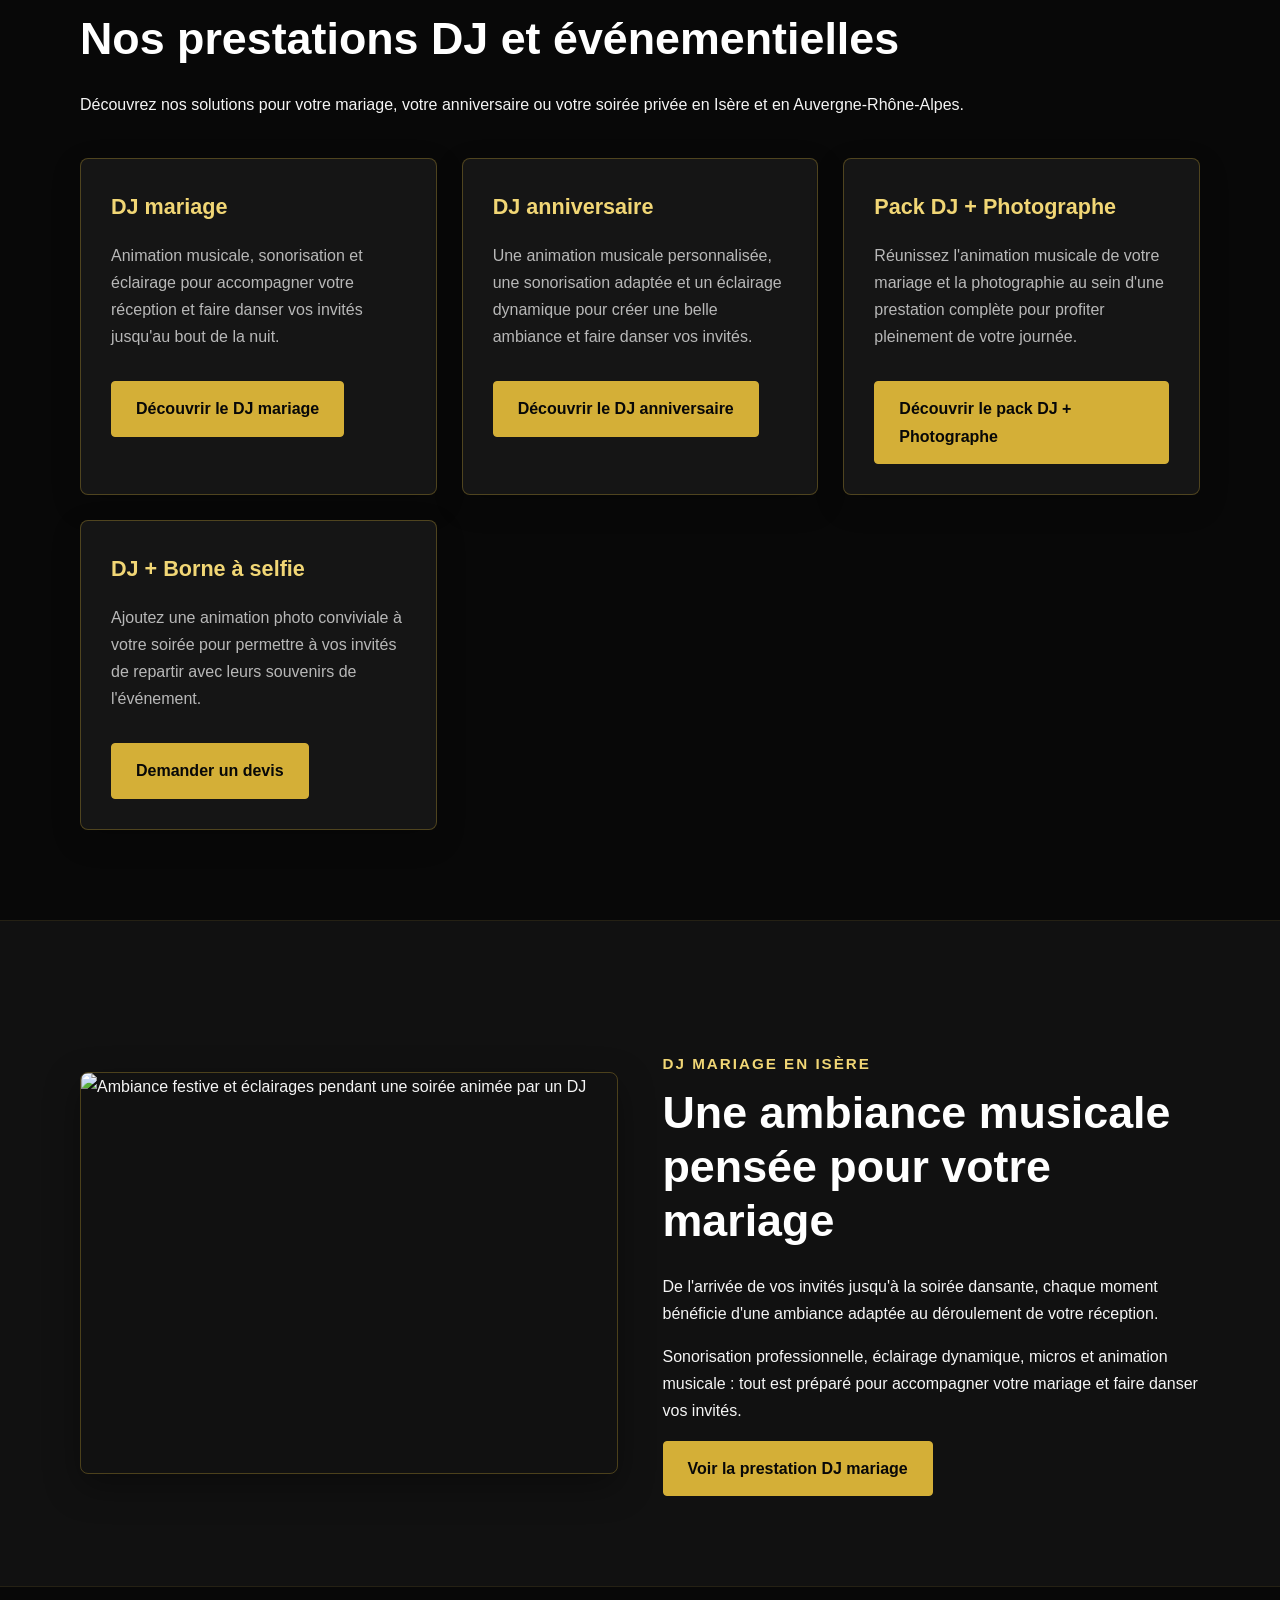
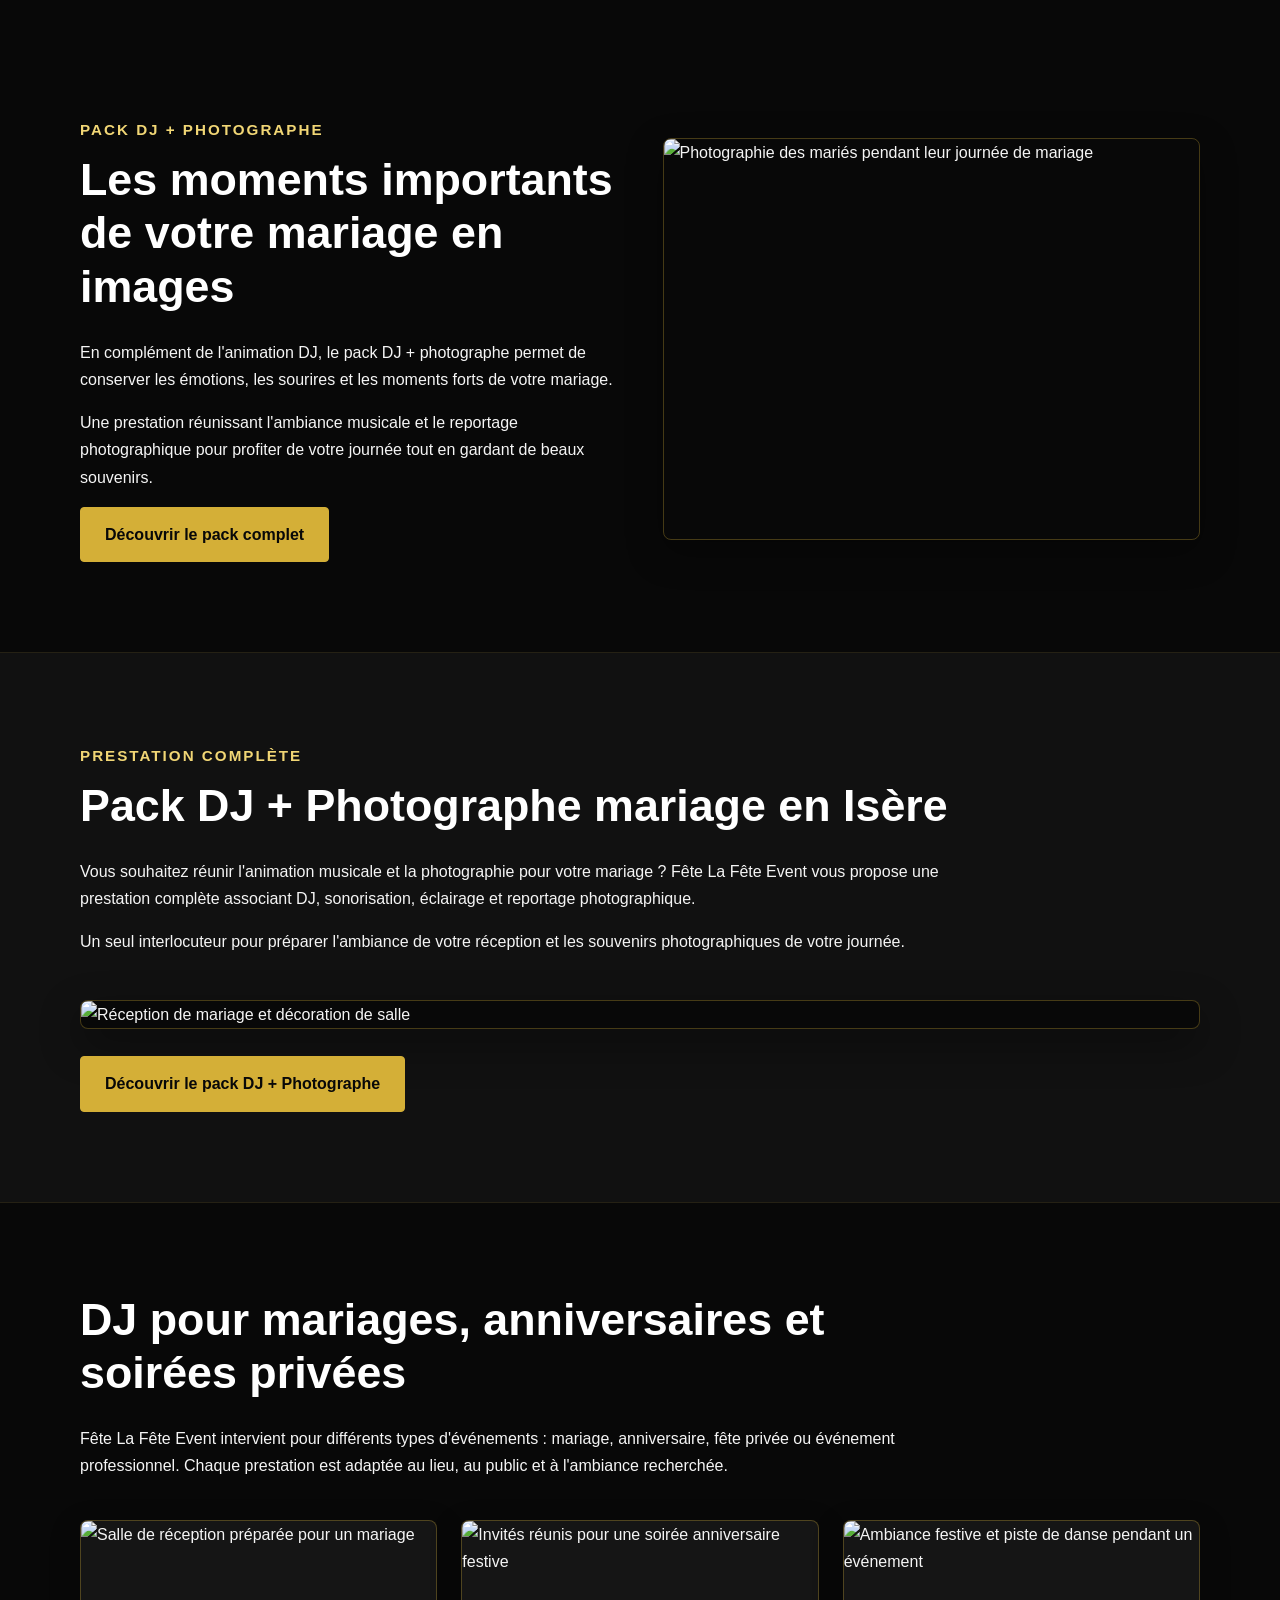
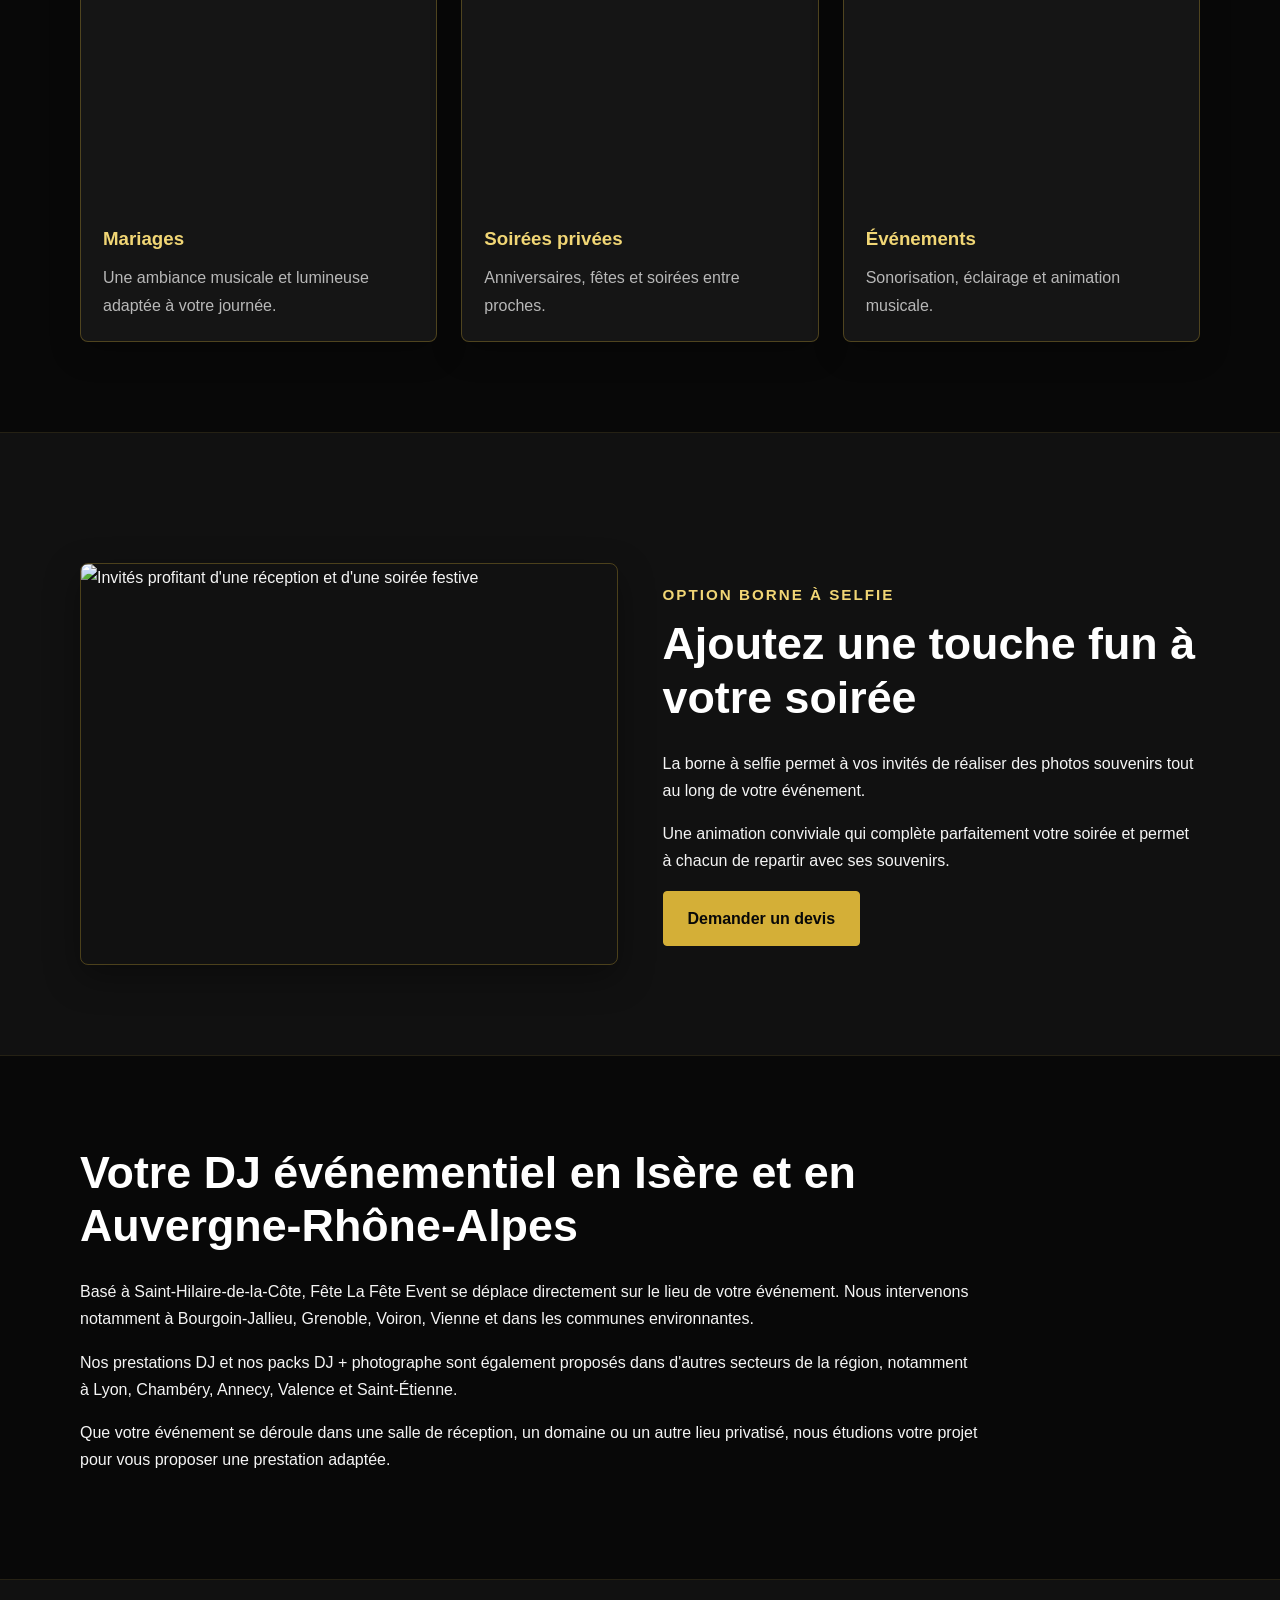
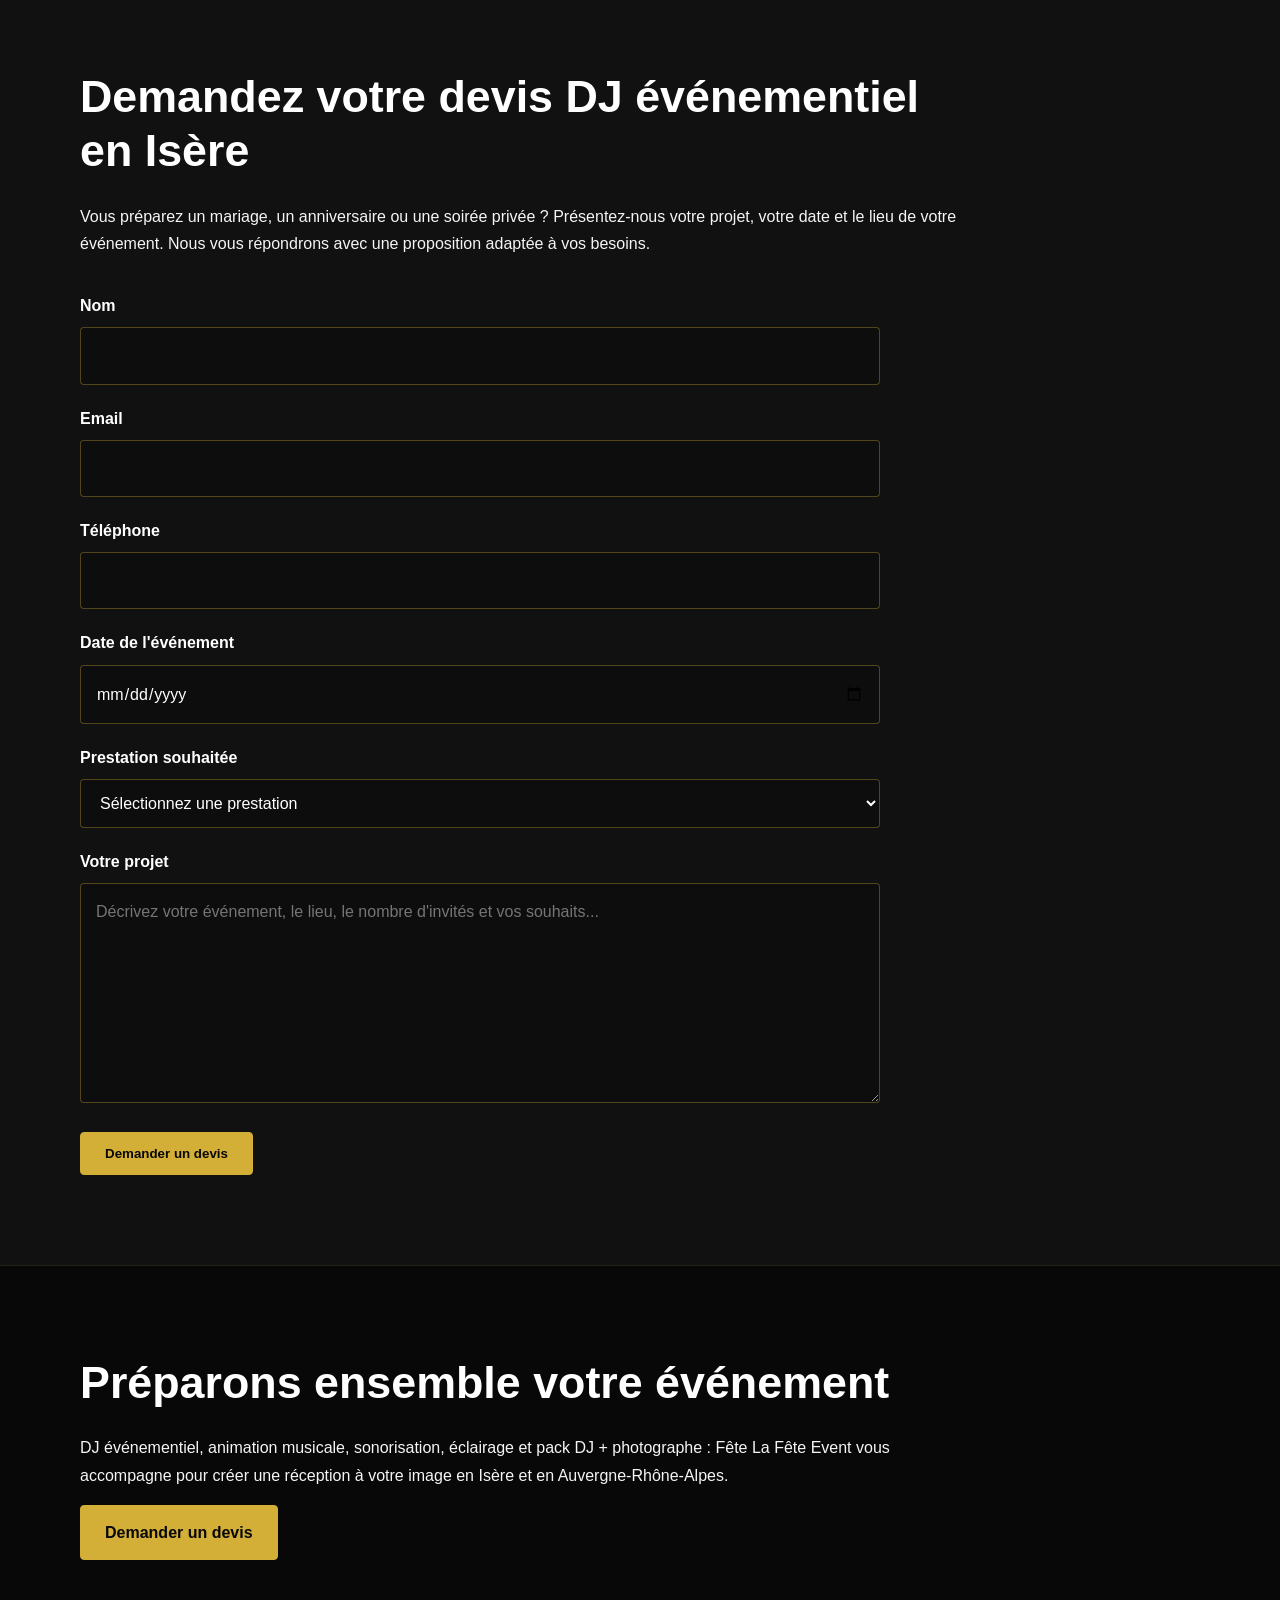
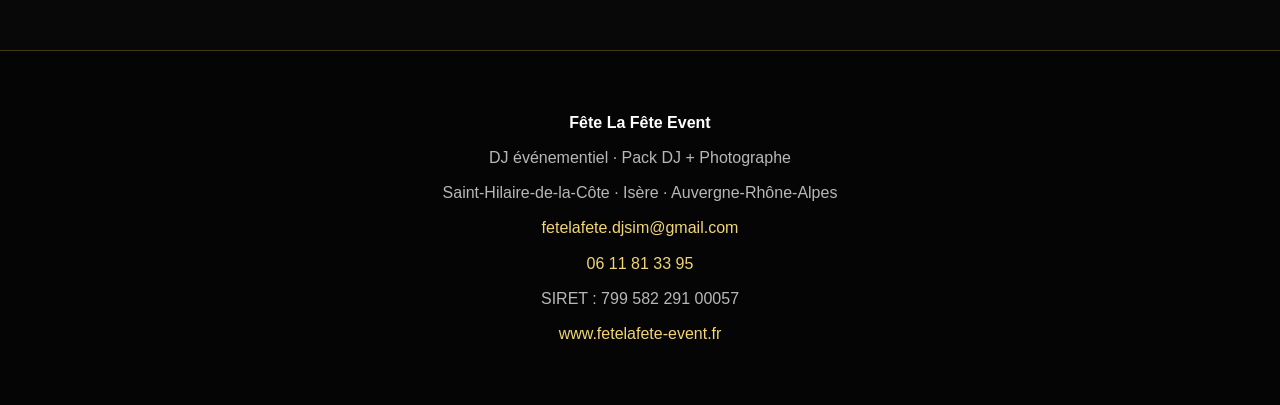
==== commit 1aa93229: "Revise SEO meta tags and descriptions in index.html Updated meta descriptions and content for better" ====
--- a/index.html
+++ b/index.html
@@ -6,19 +6,19 @@
   <meta name="viewport" content="width=device-width, initial-scale=1.0">
 
   <title>DJ événementiel en Isère (38) | Fête La Fête Event</title>
-  <meta name="description" content="Fête La Fête Event, DJ événementiel en Isère : animation musicale pour mariages, anniversaires et soirées privées, sonorisation et éclairage en Auvergne-Rhône-Alpes.">
+  <meta name="description" content="Fête La Fête Event, DJ événementiel en Isère : animation musicale, sonorisation et éclairage pour mariages, anniversaires et soirées privées. Demandez votre devis.">
   <meta name="robots" content="index, follow">
   <link rel="canonical" href="https://fetelafete-event.fr/">
   <link rel="icon" type="image/png" href="logo-fete-la-fete-event.png">
 
   <meta property="og:title" content="DJ événementiel en Isère | Fête La Fête Event">
-  <meta property="og:description" content="Animation DJ pour mariages, anniversaires et soirées privées. Sonorisation et éclairage en Isère et Auvergne-Rhône-Alpes.">
+  <meta property="og:description" content="DJ professionnel pour vos événements en Isère et Auvergne-Rhône-Alpes : animation musicale, sonorisation et éclairage.">
   <meta property="og:type" content="website">
   <meta property="og:url" content="https://fetelafete-event.fr/">
 
   <meta name="twitter:card" content="summary">
   <meta name="twitter:title" content="DJ événementiel en Isère | Fête La Fête Event">
-  <meta name="twitter:description" content="Animation DJ pour vos mariages, anniversaires et soirées privées en Isère et Auvergne-Rhône-Alpes. Demandez votre devis.">
+  <meta name="twitter:description" content="DJ professionnel, animation musicale, sonorisation et éclairage pour vos événements. Demandez votre devis.">
 
   <link rel="stylesheet" href="styles.css">
 
@@ -164,7 +164,7 @@
       "propertyID": "SIRET",
       "value": "79958229100057"
     },
-    "description": "DJ événementiel pour mariages, anniversaires et soirées privées. Animation musicale, sonorisation et éclairage en Isère et Auvergne-Rhône-Alpes. Pack DJ avec photographe proposé pour les mariages.",
+    "description": "DJ événementiel en Isère pour mariages, anniversaires et soirées privées. Animation musicale, sonorisation, éclairage et prestations DJ adaptées à chaque événement.",
     "areaServed": [
       {
         "@type": "AdministrativeArea",
@@ -223,7 +223,14 @@
           "@type": "Offer",
           "itemOffered": {
             "@type": "Service",
-            "name": "Animation DJ pour événements en Isère"
+            "name": "DJ événementiel"
+          }
+        },
+        {
+          "@type": "Offer",
+          "itemOffered": {
+            "@type": "Service",
+            "name": "DJ mariage"
           }
         },
         {
@@ -261,7 +268,7 @@
     <a href="/" class="logo-link">
       <img
         src="logo-fete-la-fete-event.png"
-        alt="Fête La Fête Event - DJ professionnel en Isère"
+        alt="Fête La Fête Event - DJ événementiel en Isère"
         class="logo">
     </a>
 
@@ -282,18 +289,19 @@
 
     <img
       src="logo-fete-la-fete-event.png"
-      alt="Fête La Fête Event - animation DJ en Isère"
+      alt="Fête La Fête Event - DJ professionnel"
       class="hero-logo">
 
-    <p class="eyebrow">Animation DJ · Sonorisation · Éclairage</p>
+    <p class="eyebrow">DJ événementiel en Isère</p>
 
     <h1>DJ événementiel en Isère (38) – Fête La Fête Event</h1>
 
     <p class="hero-text">
-      Vous organisez un mariage, un anniversaire ou une soirée privée ?
-      Fête La Fête Event assure votre animation musicale avec une
-      sonorisation professionnelle et un éclairage adaptés à votre
-      lieu, à vos invités et à l'ambiance souhaitée.
+      Vous recherchez un DJ pour animer votre événement en Isère ?
+      Fête La Fête Event vous accompagne pour vos mariages,
+      anniversaires et soirées privées avec une animation musicale
+      personnalisée, une sonorisation professionnelle et un
+      éclairage adaptés à votre événement.
     </p>
 
     <a href="#devis" class="cta">Demander un devis</a>
@@ -308,7 +316,7 @@
       <img
         class="photo-large"
         src="https://images.pexels.com/photos/29416469/pexels-photo-29416469.jpeg?auto=compress&cs=tinysrgb&w=1800"
-        alt="Animation DJ et ambiance lumineuse pour un événement festif"
+        alt="Animation DJ et ambiance lumineuse pour une soirée événementielle"
         loading="eager">
     </div>
 
@@ -321,16 +329,17 @@
     <h2>Une animation DJ adaptée à votre événement</h2>
 
     <p>
-      Chaque événement est différent. Fête La Fête Event prépare
-      avec vous une ambiance musicale personnalisée, en tenant
-      compte de vos goûts, de vos invités et du déroulement
-      de votre soirée.
-    </p>
-
-    <p>
-      Mariage, anniversaire ou soirée privée : profitez d'une
-      prestation comprenant animation musicale, sonorisation
-      et éclairage, avec une installation adaptée à votre lieu.
+      Chaque événement est unique. C'est pourquoi Fête La Fête Event
+      prépare avec vous l'ambiance musicale de votre réception,
+      en tenant compte de vos envies, de vos goûts musicaux et
+      du déroulement de votre soirée.
+    </p>
+
+    <p>
+      De l'accueil des invités jusqu'à la piste de danse,
+      profitez d'une prestation DJ avec sonorisation,
+      éclairage et animation musicale adaptés à votre lieu
+      et à votre événement.
     </p>
 
   </div>
@@ -405,19 +414,19 @@
       </div>
 
       <div class="photo-text-content">
-        <p class="eyebrow">Animation musicale personnalisée</p>
-        <h2>Une ambiance musicale pensée pour vos invités</h2>
-
-        <p>
-          De l'accueil de vos invités jusqu'aux derniers morceaux,
-          la programmation musicale s'adapte au déroulement de
-          votre événement et à l'ambiance que vous souhaitez créer.
+        <p class="eyebrow">DJ mariage en Isère</p>
+        <h2>Une ambiance musicale pensée pour votre mariage</h2>
+
+        <p>
+          De l'arrivée de vos invités jusqu'à la soirée dansante,
+          chaque moment bénéficie d'une ambiance adaptée au
+          déroulement de votre réception.
         </p>
 
         <p>
           Sonorisation professionnelle, éclairage dynamique,
-          micros et animation musicale : l'installation est préparée
-          pour accompagner votre réception et faire danser vos invités.
+          micros et animation musicale : tout est préparé pour
+          accompagner votre mariage et faire danser vos invités.
         </p>
 
         <a href="dj-mariage-isere.html" class="cta">Voir la prestation DJ mariage</a>
@@ -599,7 +608,7 @@
     </p>
 
     <p>
-      Que votre mariage se déroule dans une salle de réception,
+      Que votre événement se déroule dans une salle de réception,
       un domaine ou un autre lieu privatisé, nous étudions votre
       projet pour vous proposer une prestation adaptée.
     </p>
@@ -610,13 +619,13 @@
 <section class="section section-alt" id="devis">
   <div class="container">
 
-    <h2>Demandez votre devis pour une animation DJ</h2>
+    <h2>Demandez votre devis DJ événementiel en Isère</h2>
 
     <p>
       Vous préparez un mariage, un anniversaire ou une soirée privée ?
-      Présentez-nous votre projet, la date et le lieu de votre
-      événement. Nous étudierons votre demande et vous répondrons
-      avec une proposition adaptée à vos besoins.
+      Présentez-nous votre projet, votre date et le lieu de votre
+      événement. Nous vous répondrons avec une proposition adaptée
+      à vos besoins.
     </p>
 
     <form action="https://formspree.io/f/xoeagnag" method="POST">
@@ -674,10 +683,10 @@
     <h2>Préparons ensemble votre événement</h2>
 
     <p>
-      Animation DJ, sonorisation et éclairage pour vos mariages,
-      anniversaires et soirées privées : Fête La Fête Event vous
-      accompagne dans la création d'un événement à votre image
-      en Isère et en Auvergne-Rhône-Alpes.
+      DJ événementiel, animation musicale, sonorisation, éclairage
+      et pack DJ + photographe : Fête La Fête Event vous accompagne
+      pour créer une réception à votre image en Isère et
+      en Auvergne-Rhône-Alpes.
     </p>
 
     <a href="#devis" class="cta">Demander un devis</a>
@@ -689,7 +698,7 @@
   <div class="container">
 
     <p><strong>Fête La Fête Event</strong></p>
-    <p>DJ événementiel en Isère · Mariages, anniversaires et soirées privées</p>
+    <p>DJ événementiel · Pack DJ + Photographe</p>
     <p>Saint-Hilaire-de-la-Côte · Isère · Auvergne-Rhône-Alpes</p>
 
     <p>
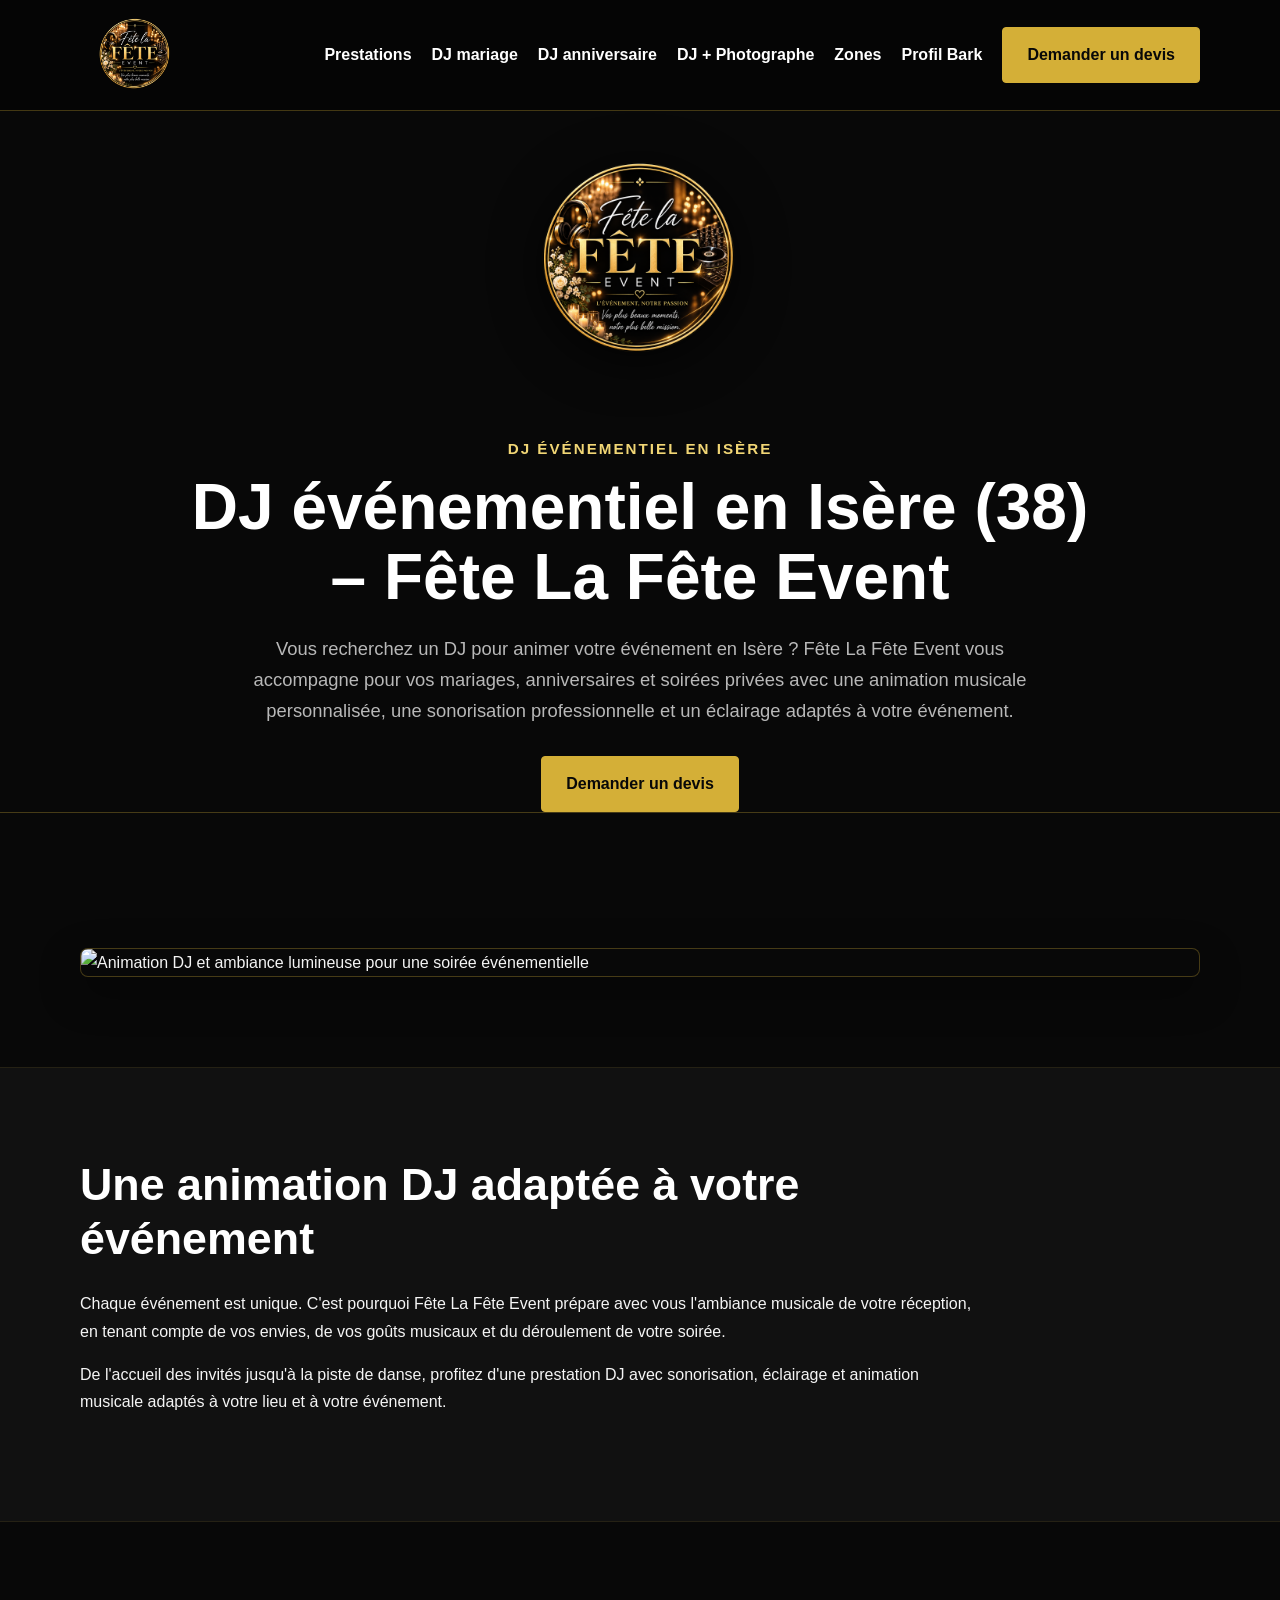
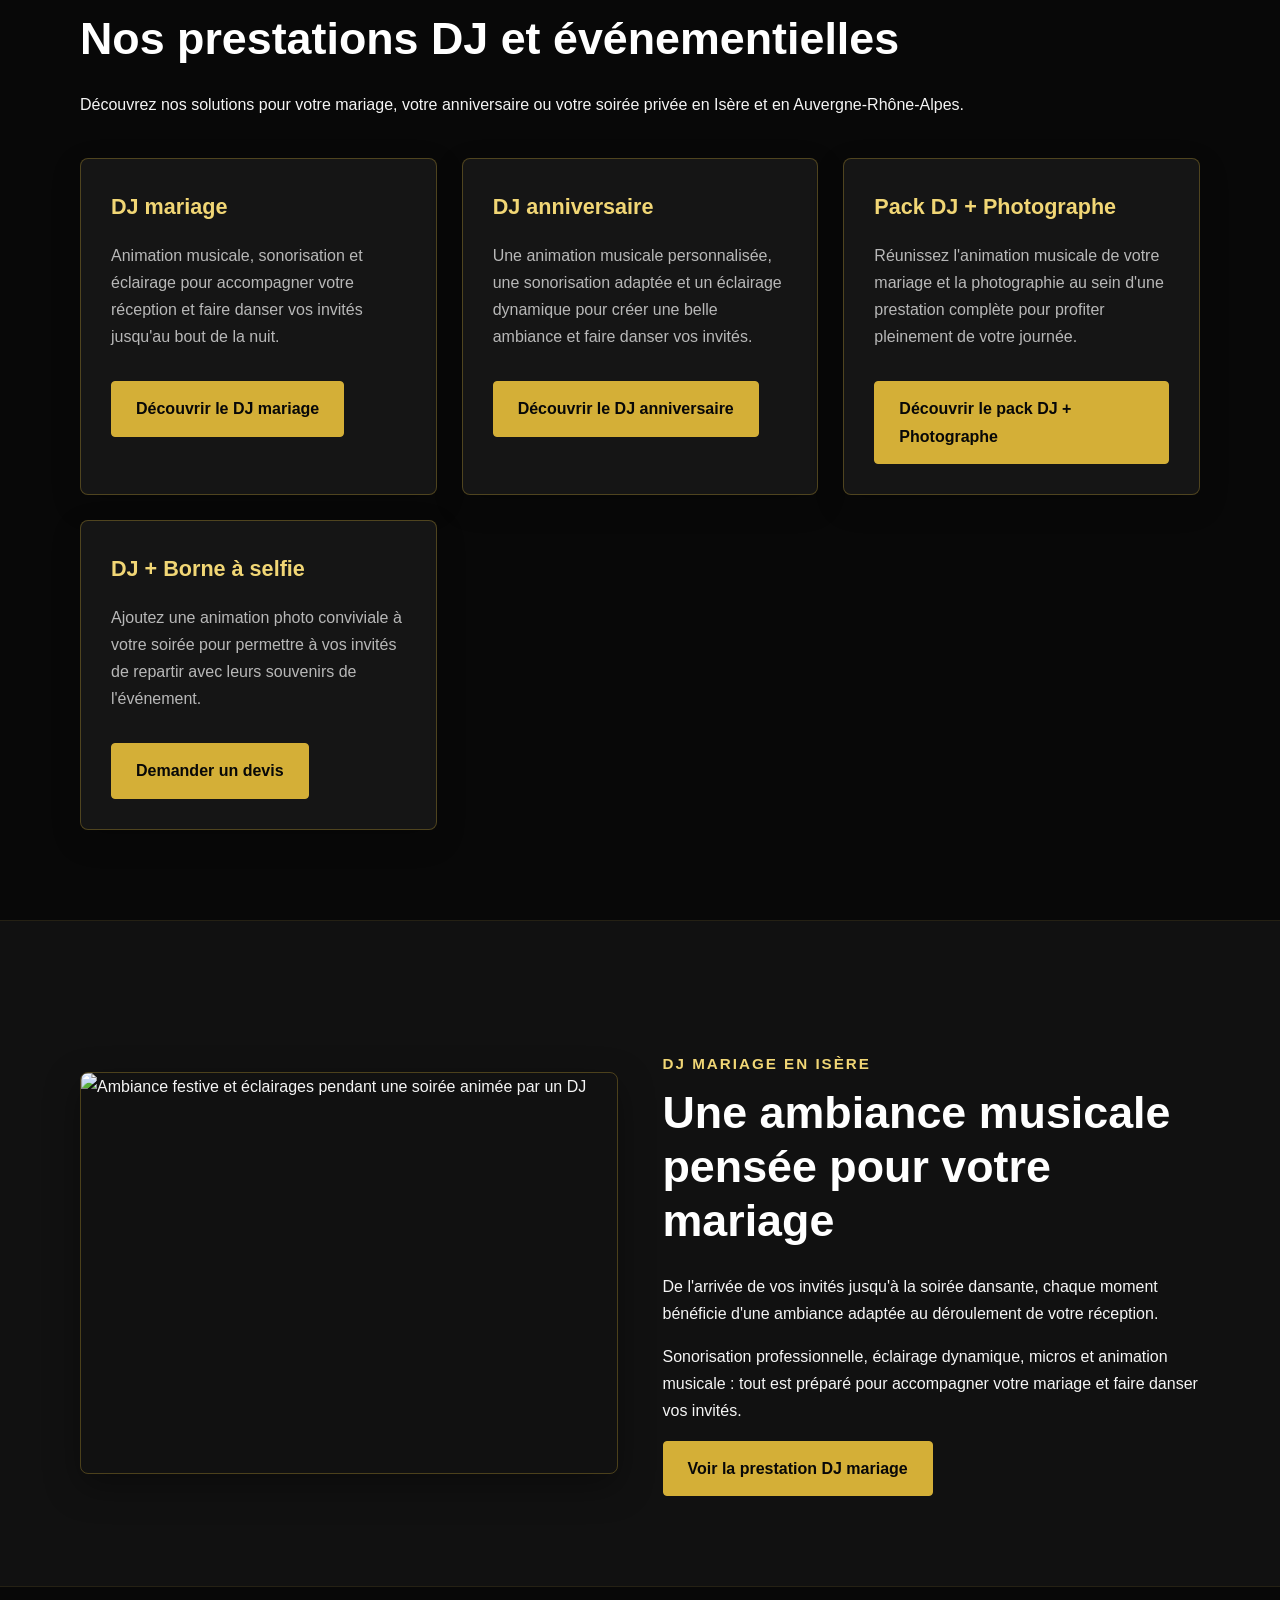
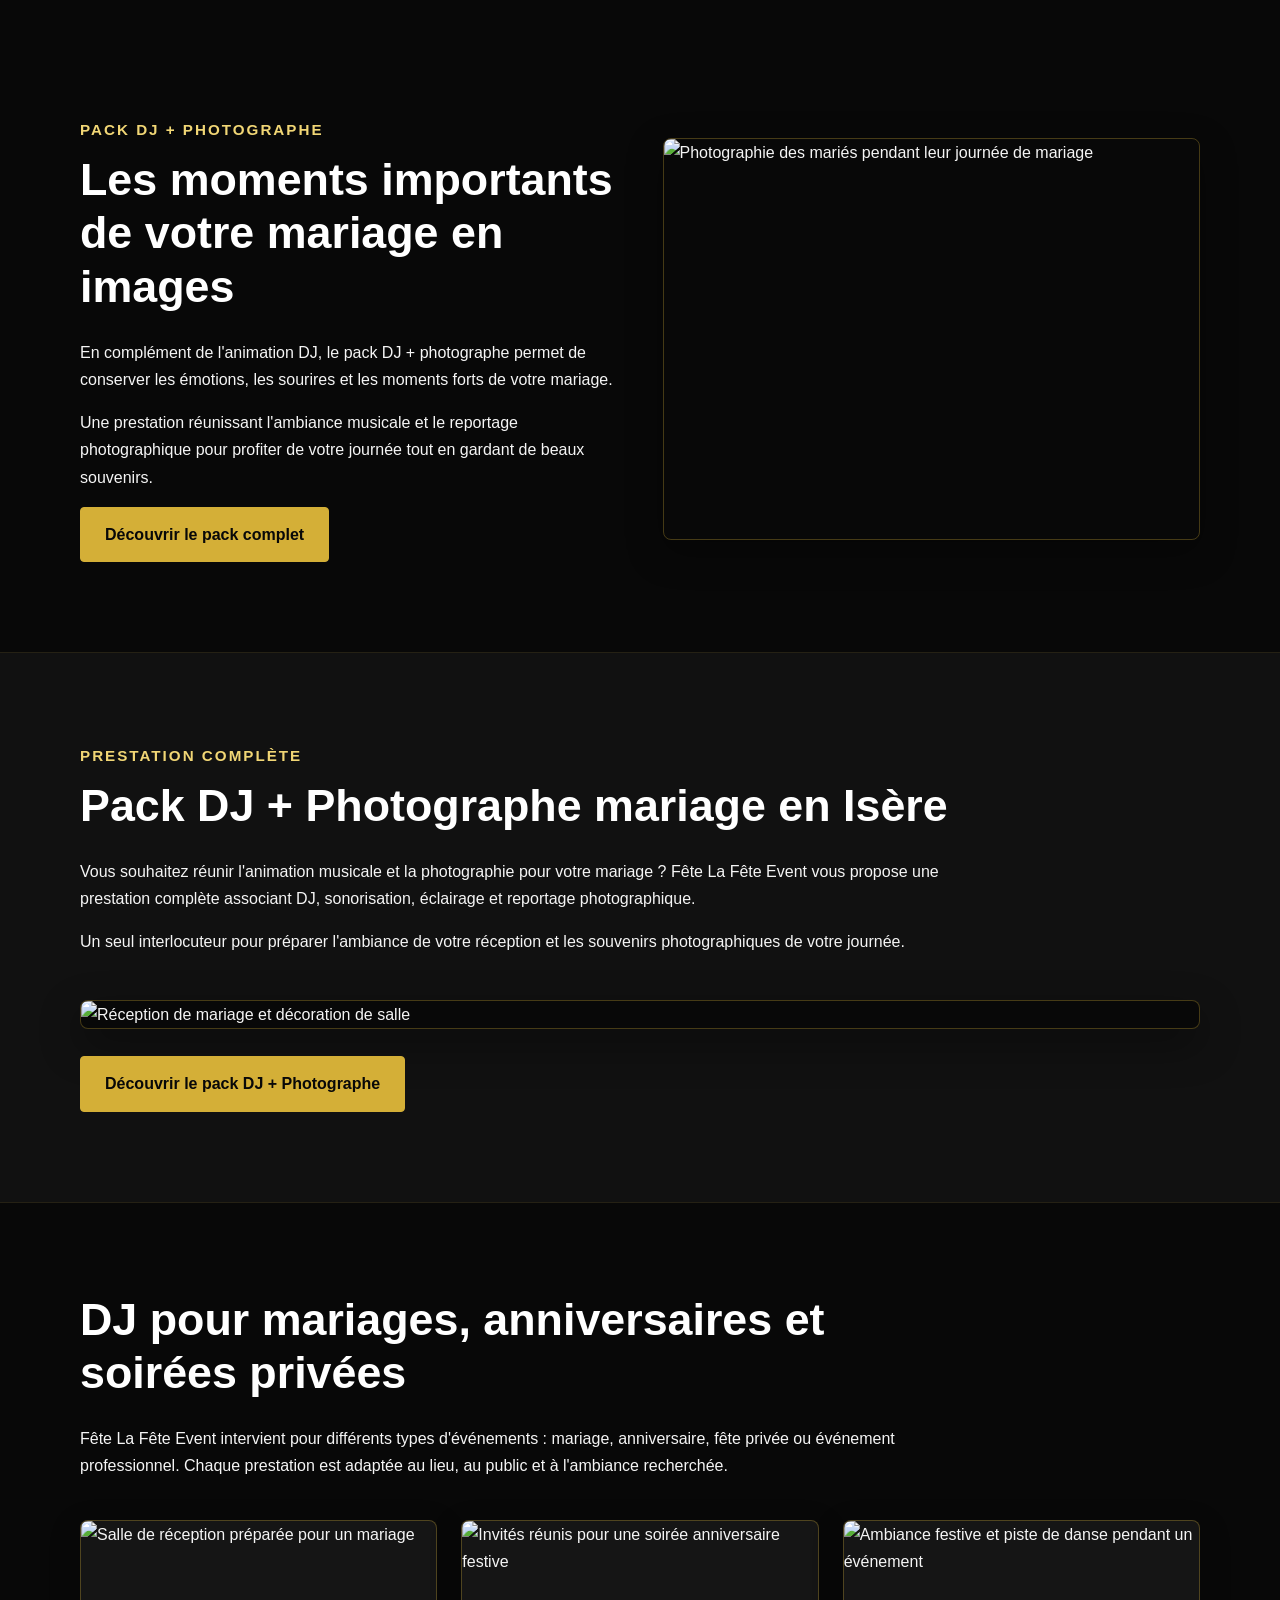
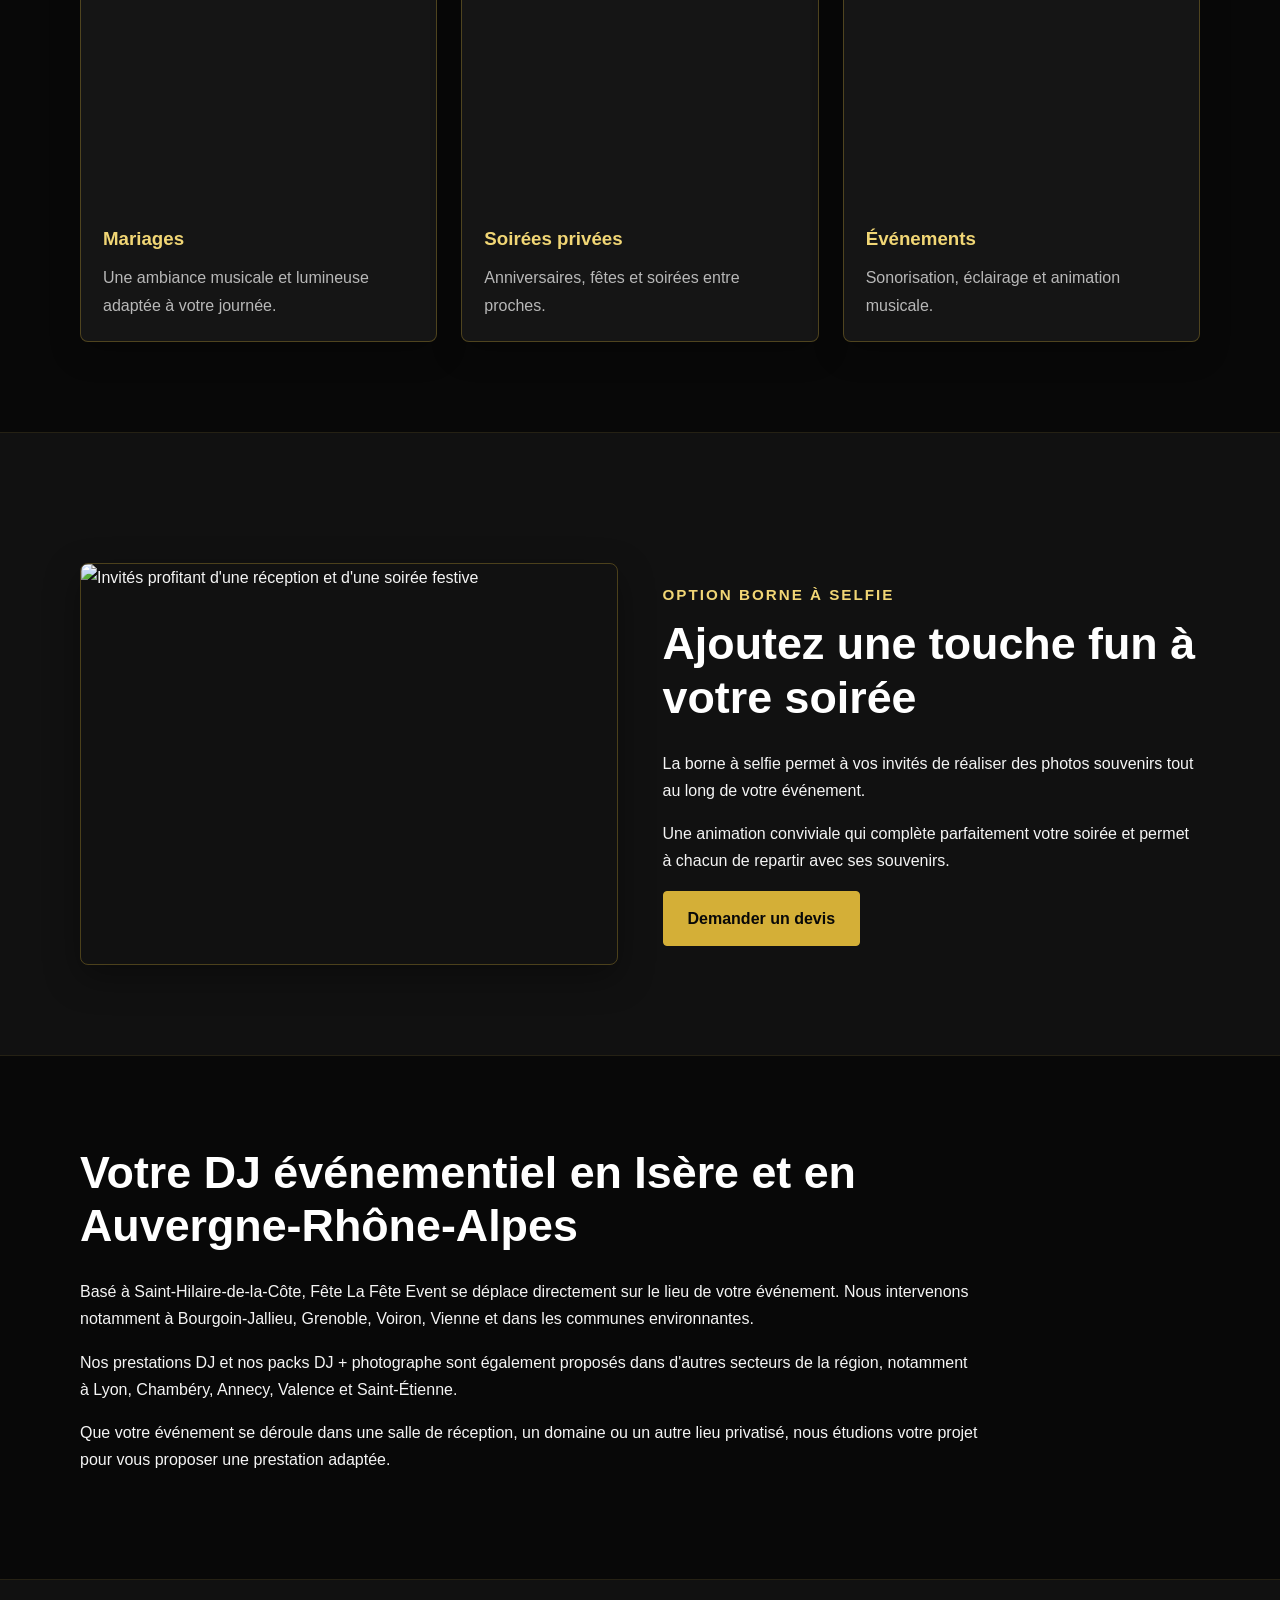
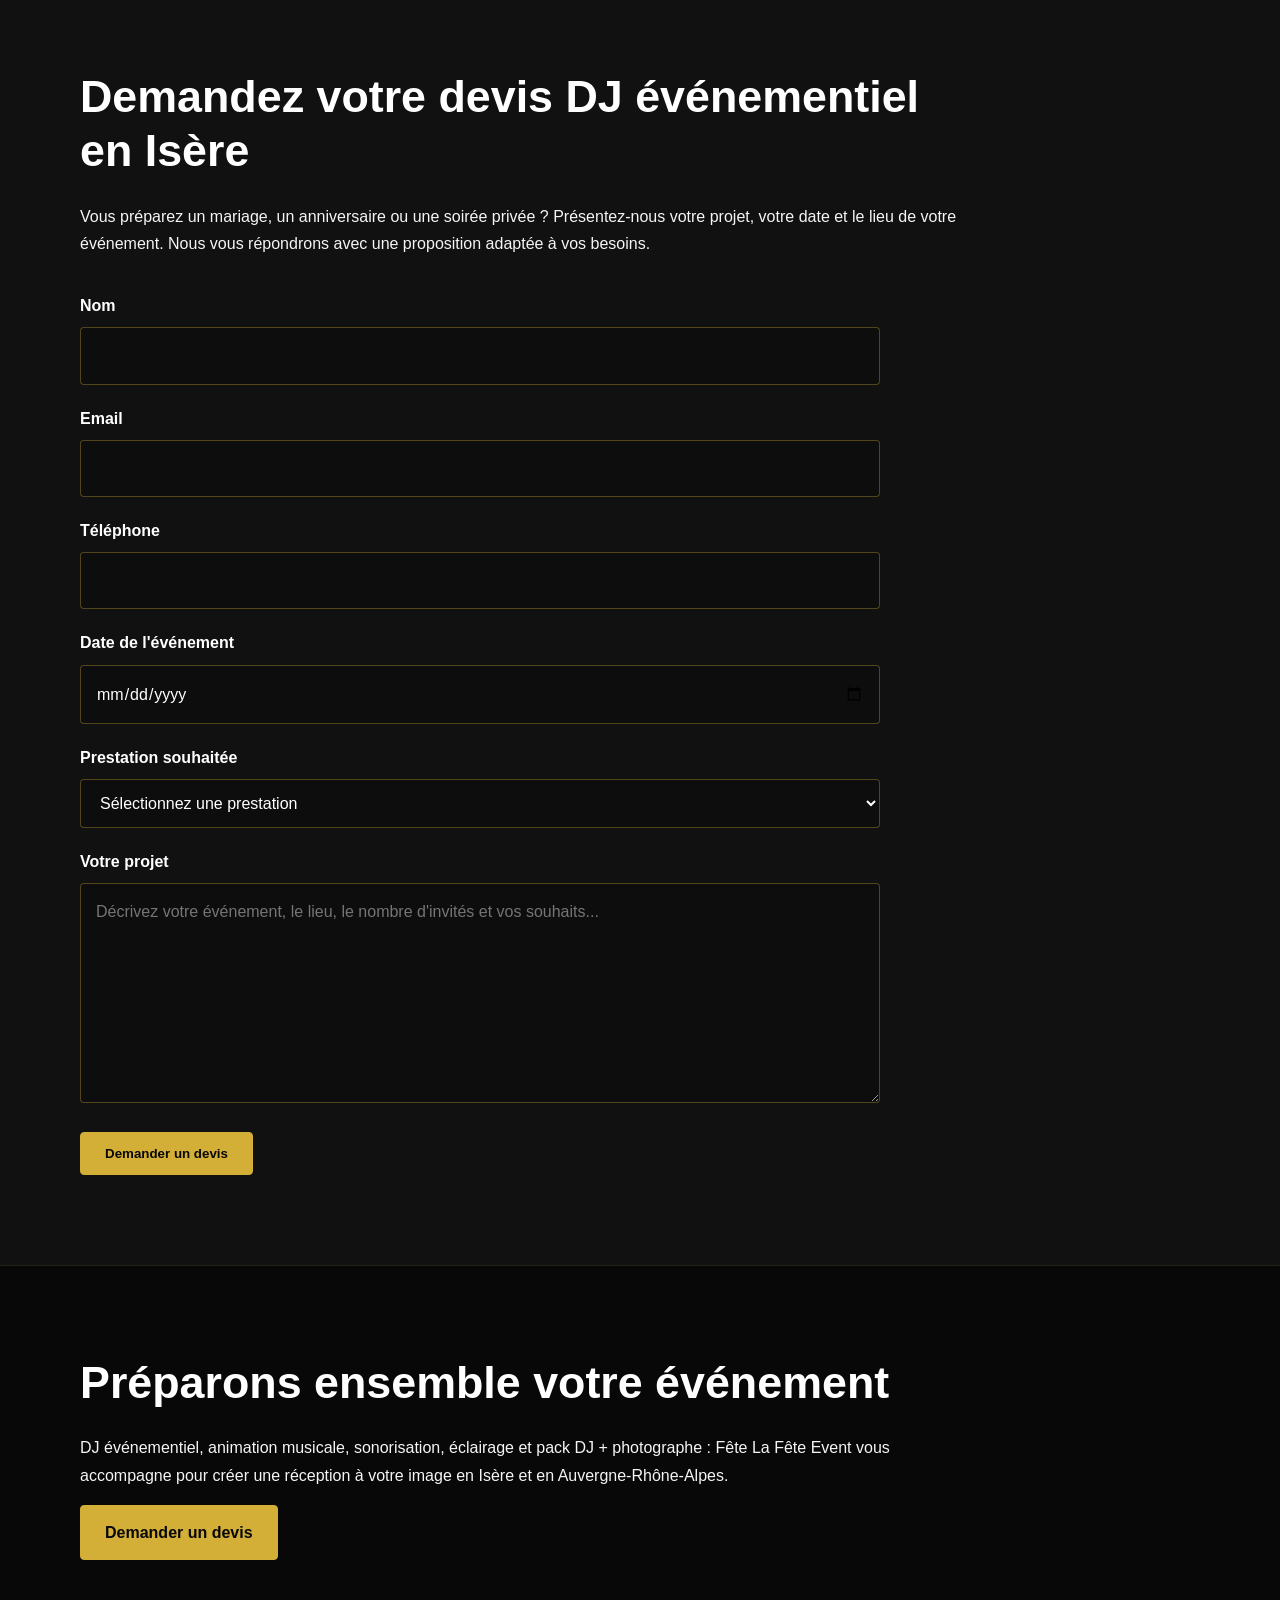
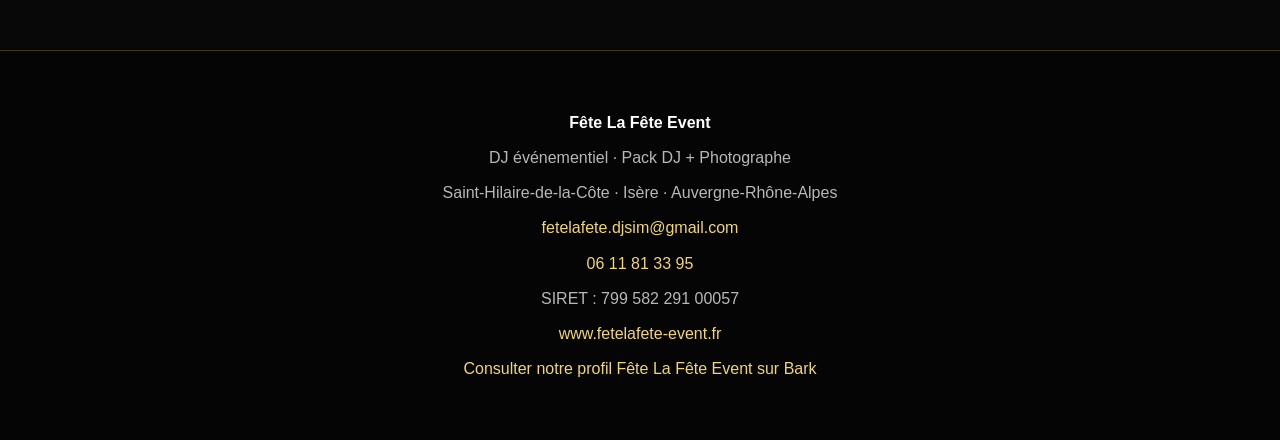
==== commit 8c7ec533: "Add Bark profile links to index.html Added links to Bark profile in the navigation and footer sectio" ====
--- a/index.html
+++ b/index.html
@@ -278,6 +278,7 @@
       <a href="dj-anniversaire.html">DJ anniversaire</a>
       <a href="dj-photographe-mariage.html">DJ + Photographe</a>
       <a href="#zones">Zones</a>
+      <a href="https://www.bark.com/fr/fr/b/fte-la-fte-event/9XogkJ/" target="_blank" rel="noopener noreferrer">Profil Bark</a>
       <a href="#devis" class="cta">Demander un devis</a>
     </nav>
 
@@ -715,6 +716,10 @@
       <a href="https://fetelafete-event.fr/">www.fetelafete-event.fr</a>
     </p>
 
+    <p>
+      <a href="https://www.bark.com/fr/fr/b/fte-la-fte-event/9XogkJ/" target="_blank" rel="noopener noreferrer">Consulter notre profil Fête La Fête Event sur Bark</a>
+    </p>
+
   </div>
 </footer>
 
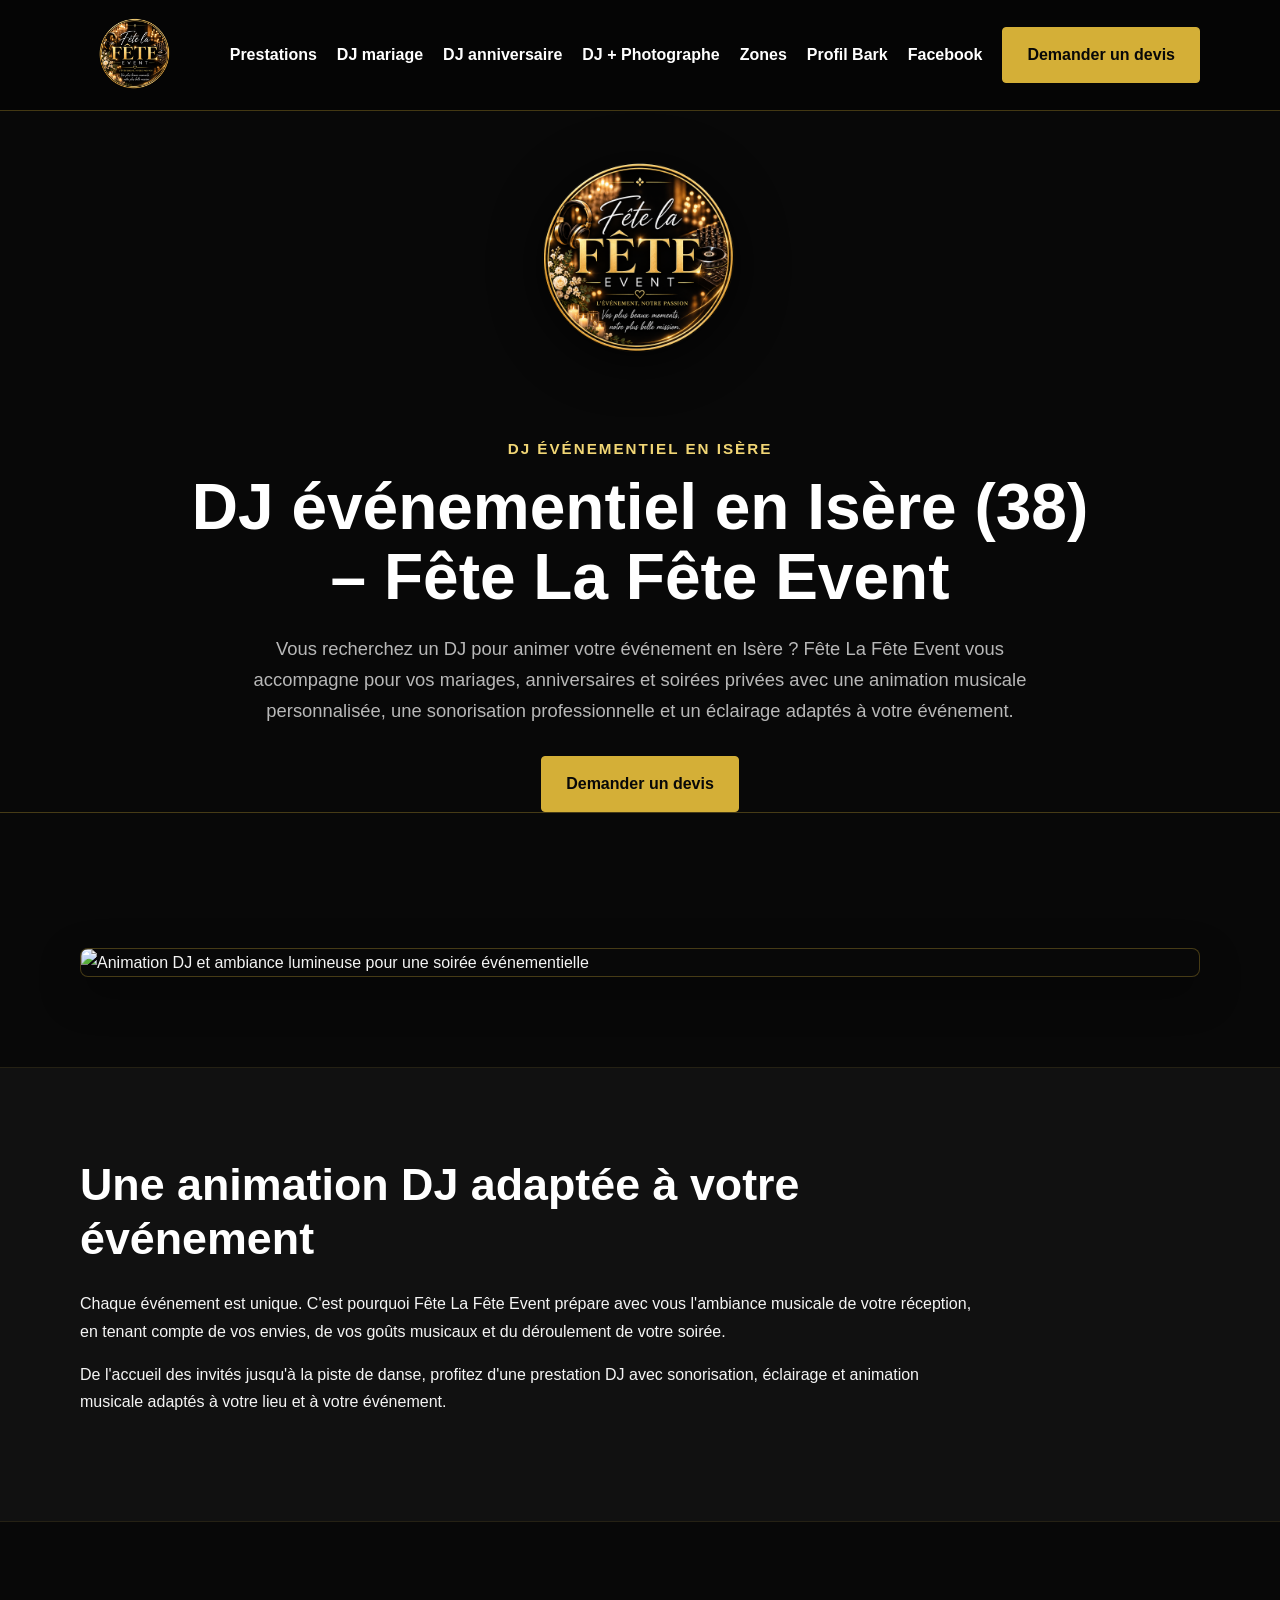
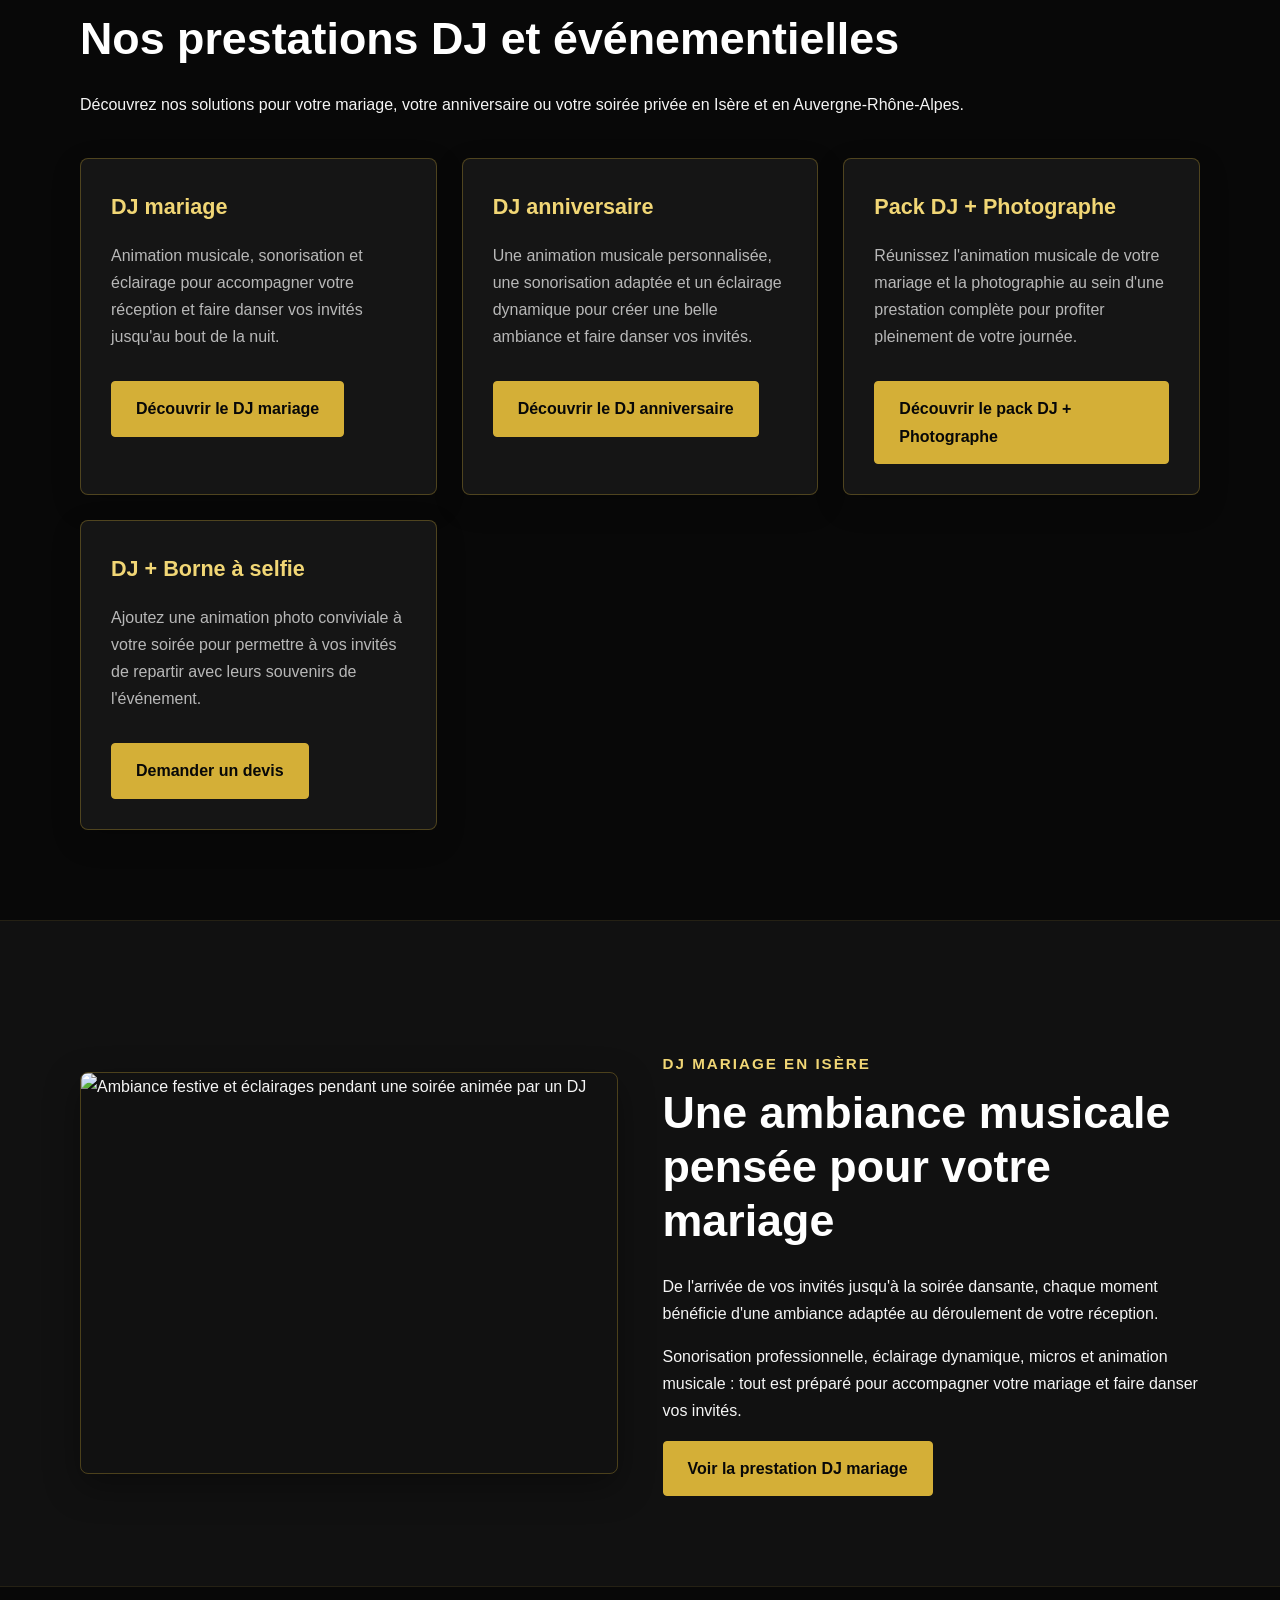
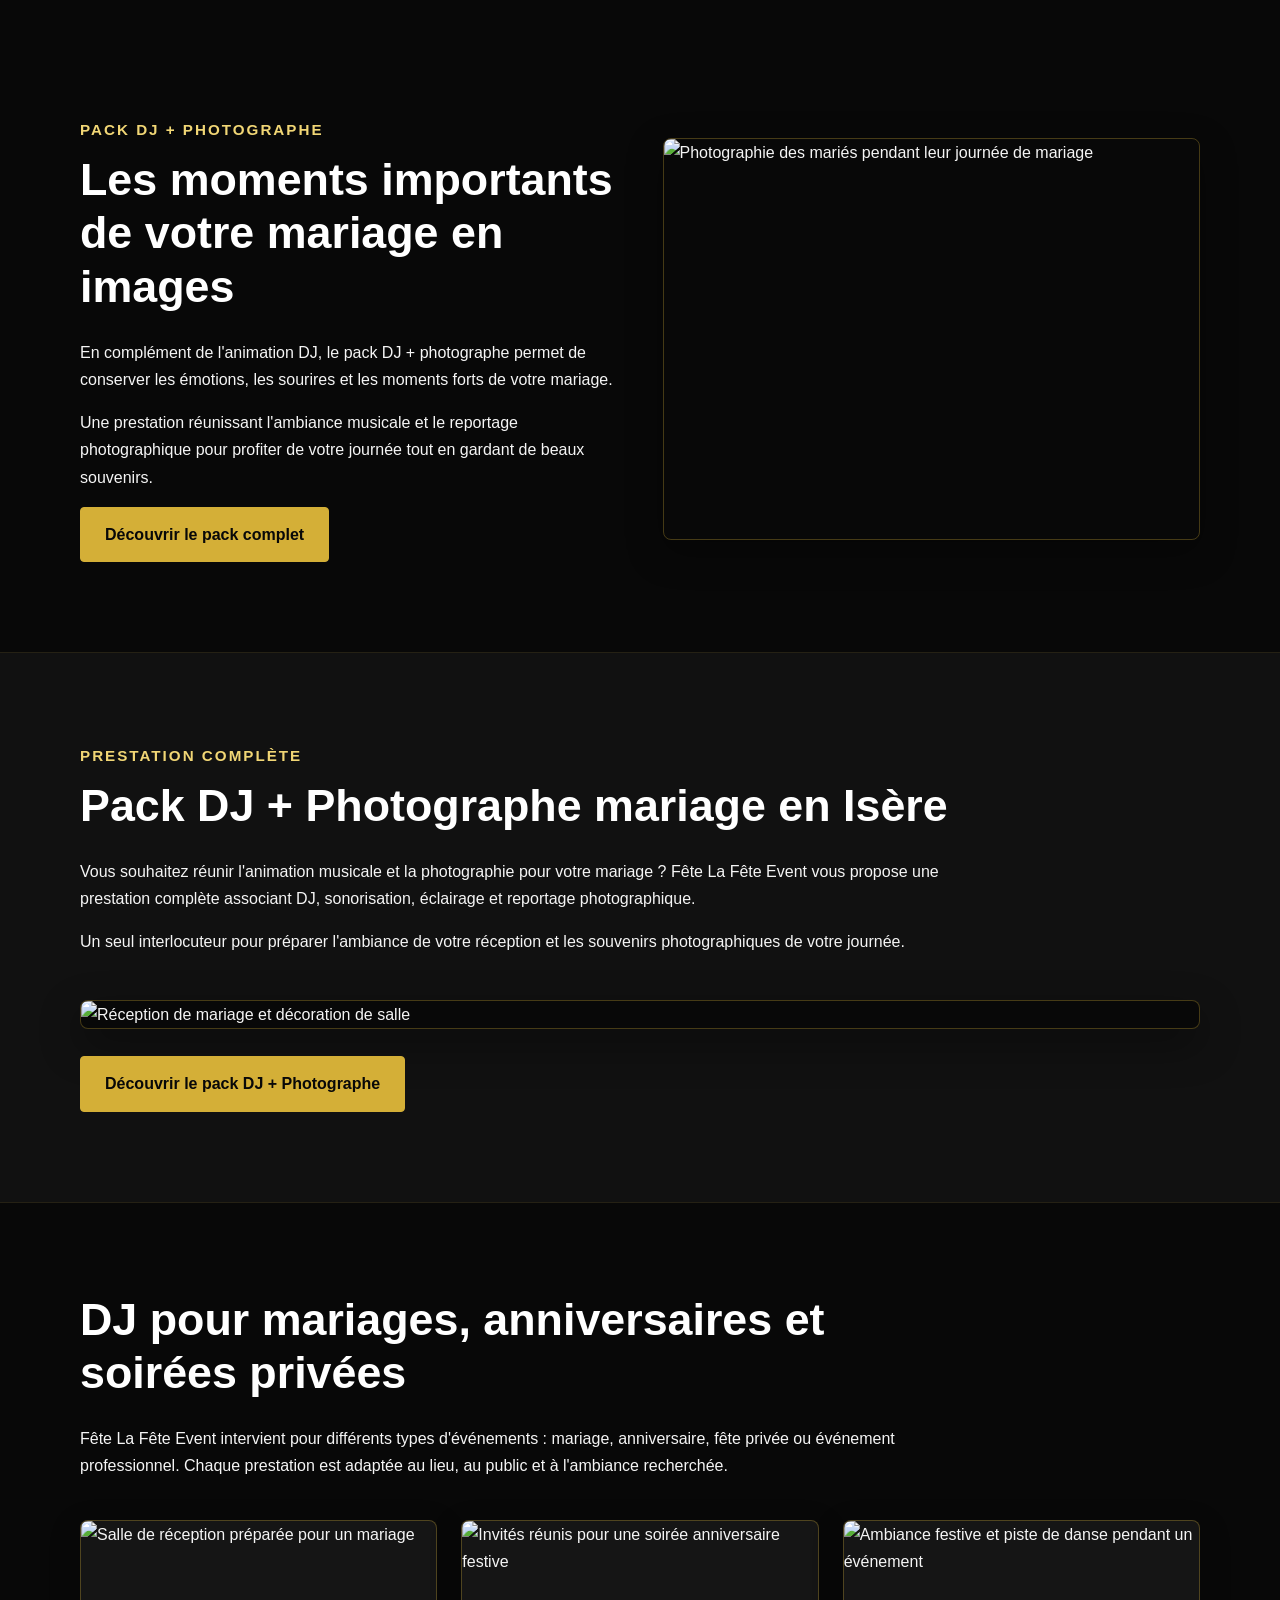
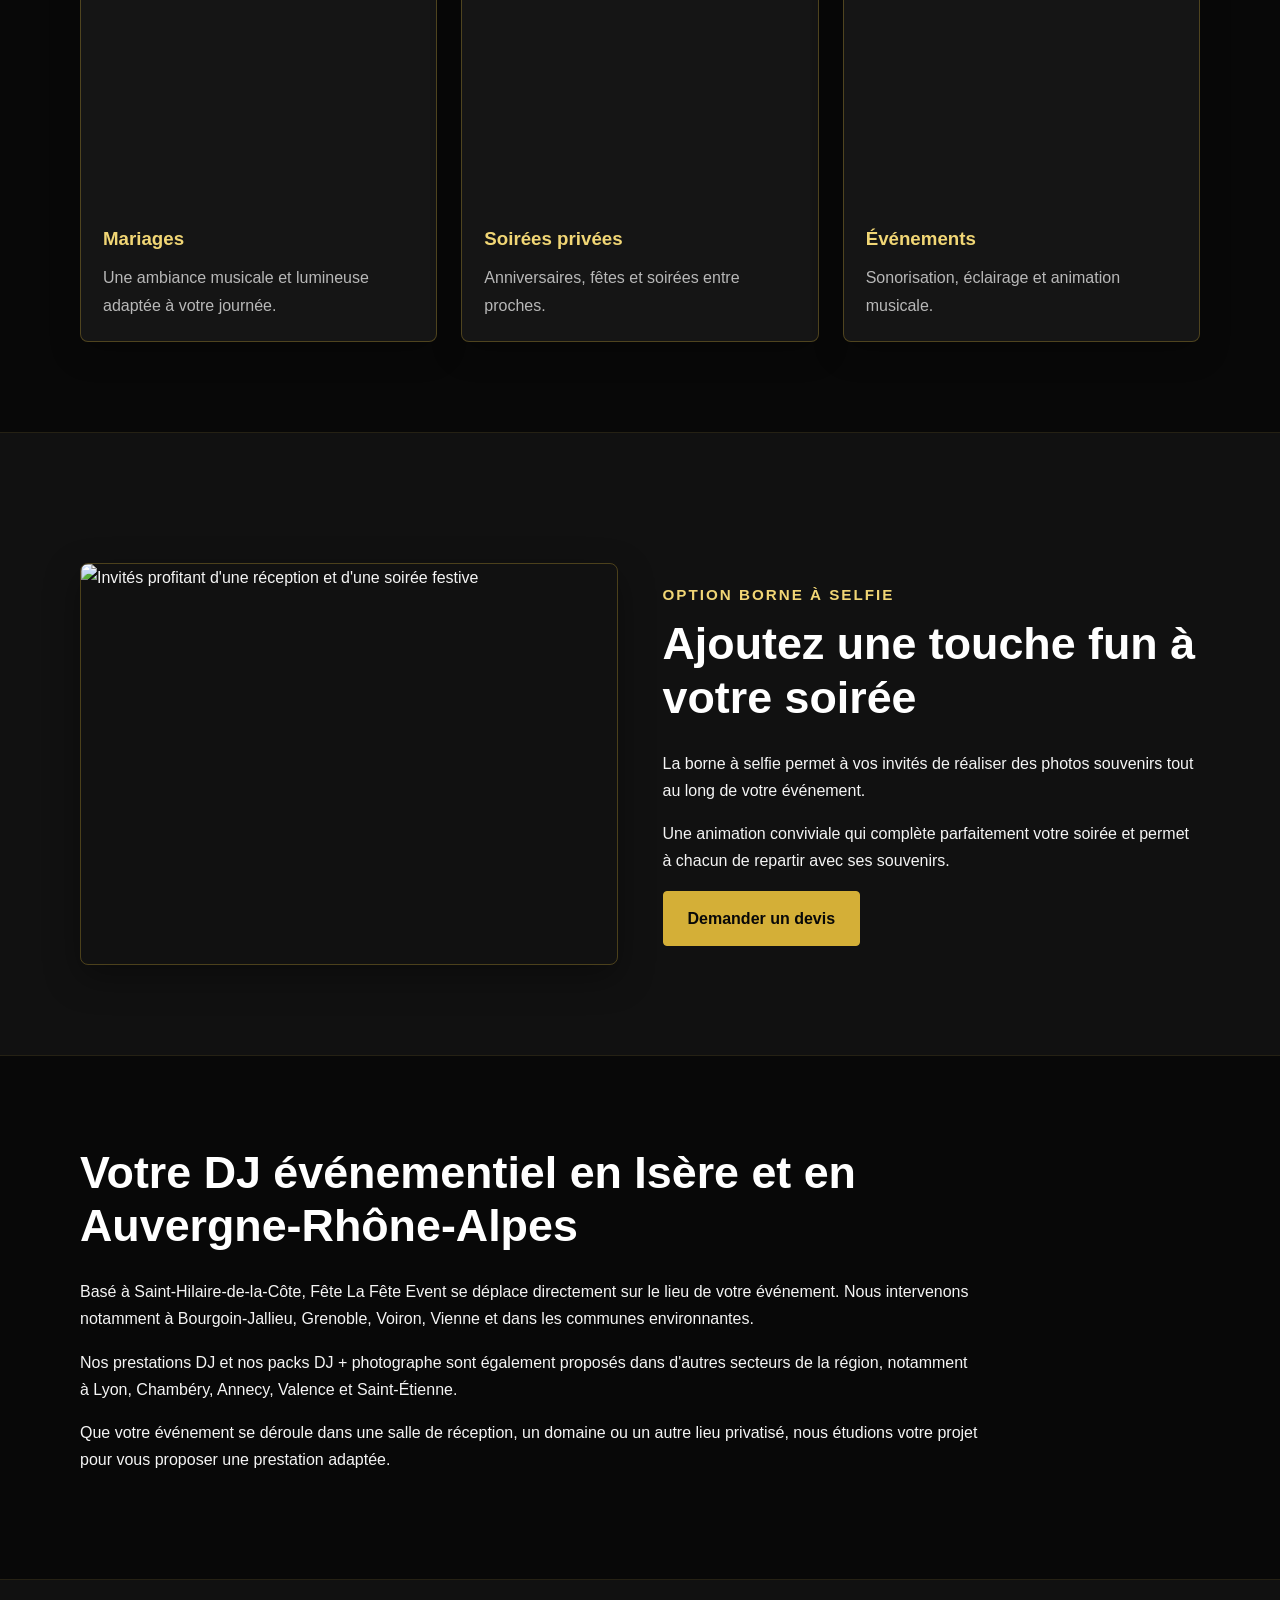
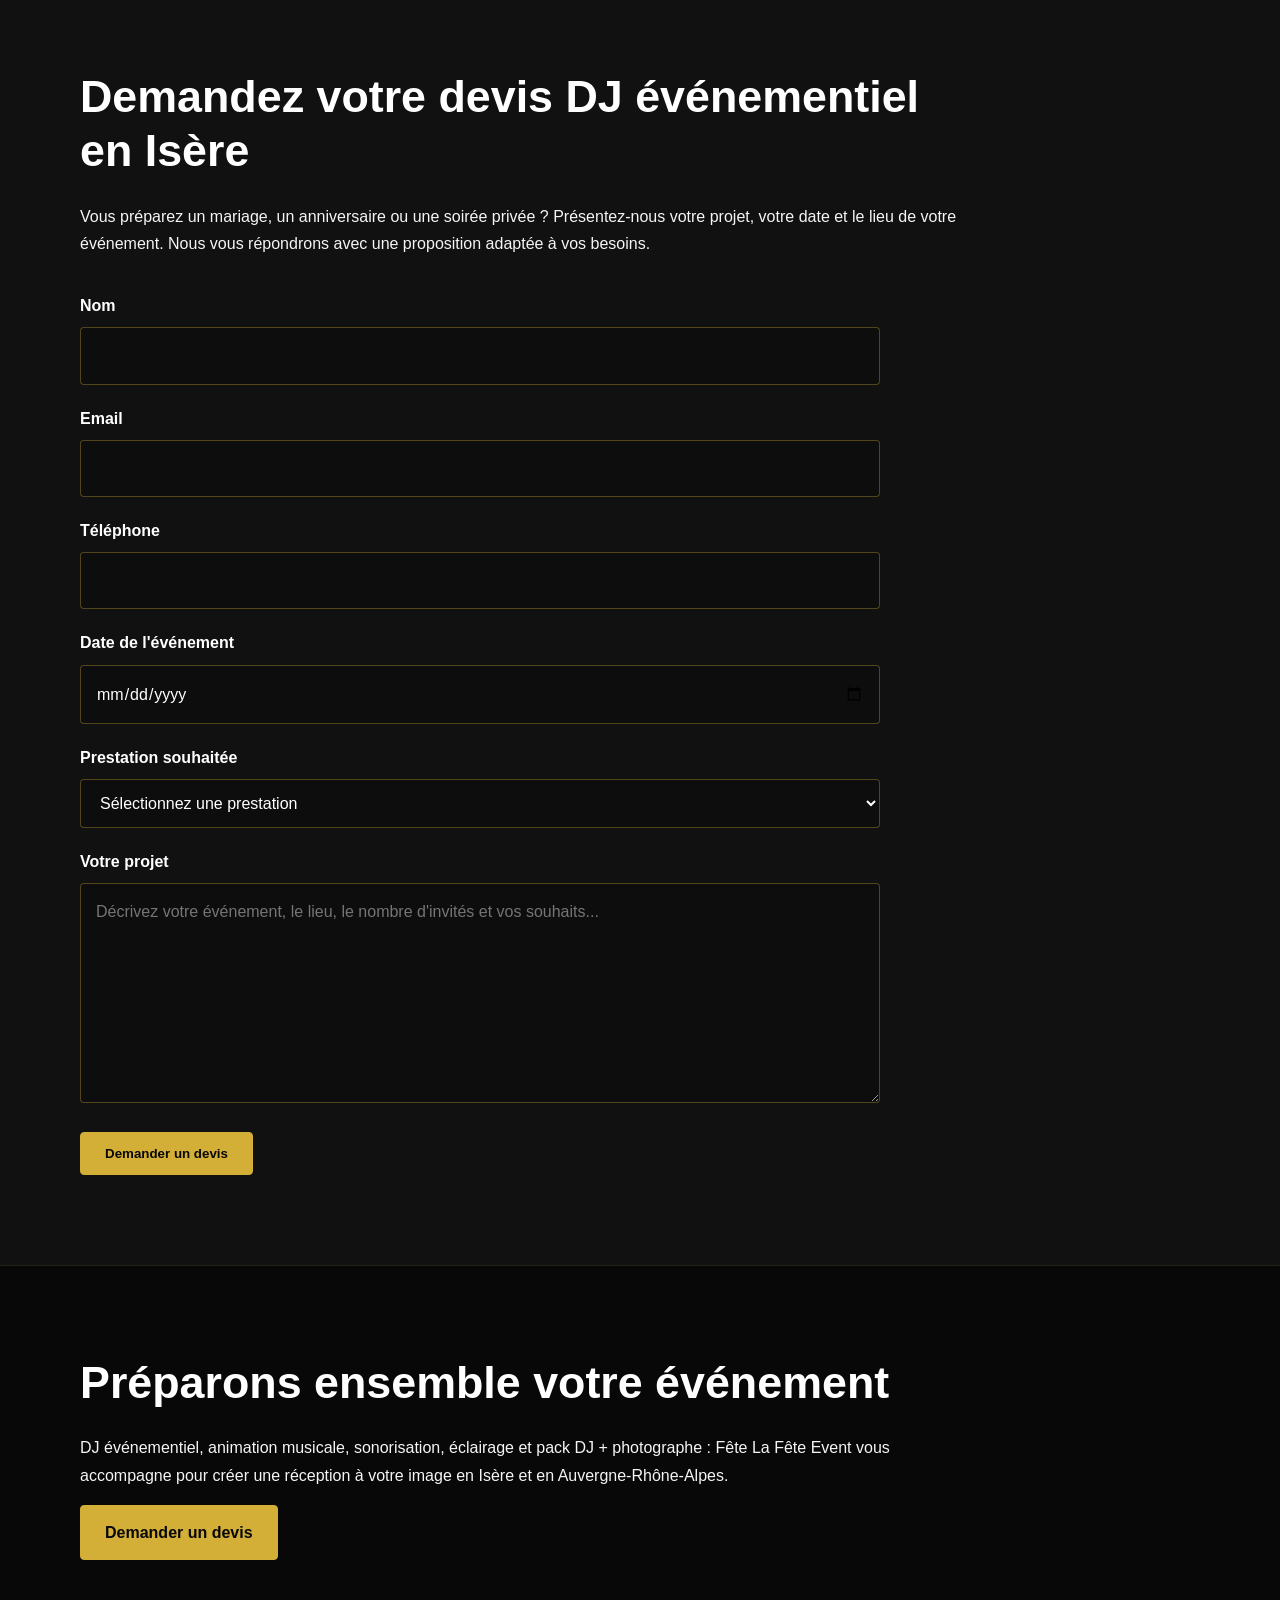
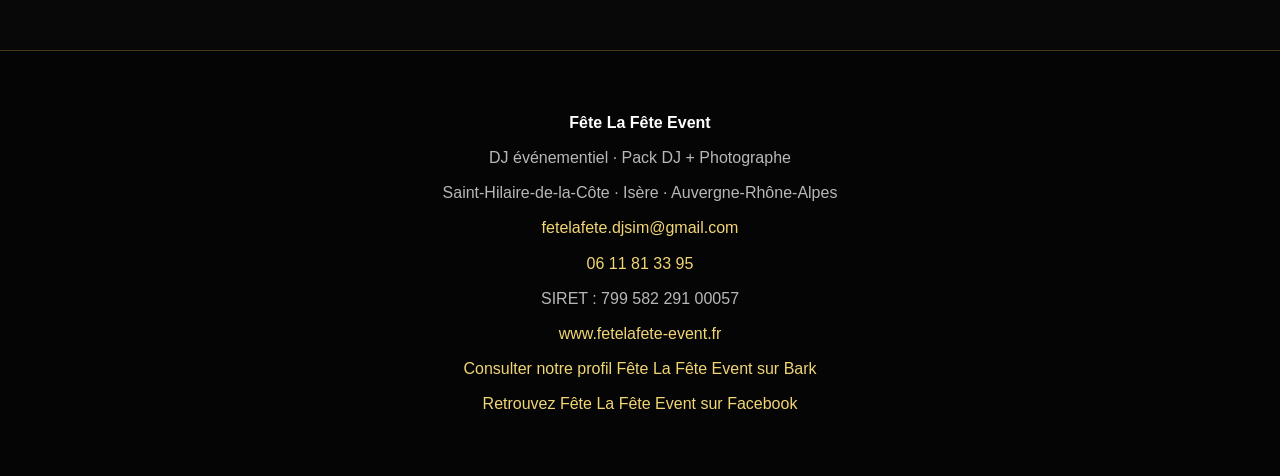
==== commit 8394f63c: "Add Facebook links to index.html" ====
--- a/index.html
+++ b/index.html
@@ -279,6 +279,7 @@
       <a href="dj-photographe-mariage.html">DJ + Photographe</a>
       <a href="#zones">Zones</a>
       <a href="https://www.bark.com/fr/fr/b/fte-la-fte-event/9XogkJ/" target="_blank" rel="noopener noreferrer">Profil Bark</a>
+      <a href="https://www.facebook.com/profile.php?id=61582206187327" target="_blank" rel="noopener noreferrer">Facebook</a>
       <a href="#devis" class="cta">Demander un devis</a>
     </nav>
 
@@ -720,6 +721,10 @@
       <a href="https://www.bark.com/fr/fr/b/fte-la-fte-event/9XogkJ/" target="_blank" rel="noopener noreferrer">Consulter notre profil Fête La Fête Event sur Bark</a>
     </p>
 
+    <p>
+      <a href="https://www.facebook.com/profile.php?id=61582206187327" target="_blank" rel="noopener noreferrer">Retrouvez Fête La Fête Event sur Facebook</a>
+    </p>
+
   </div>
 </footer>
 
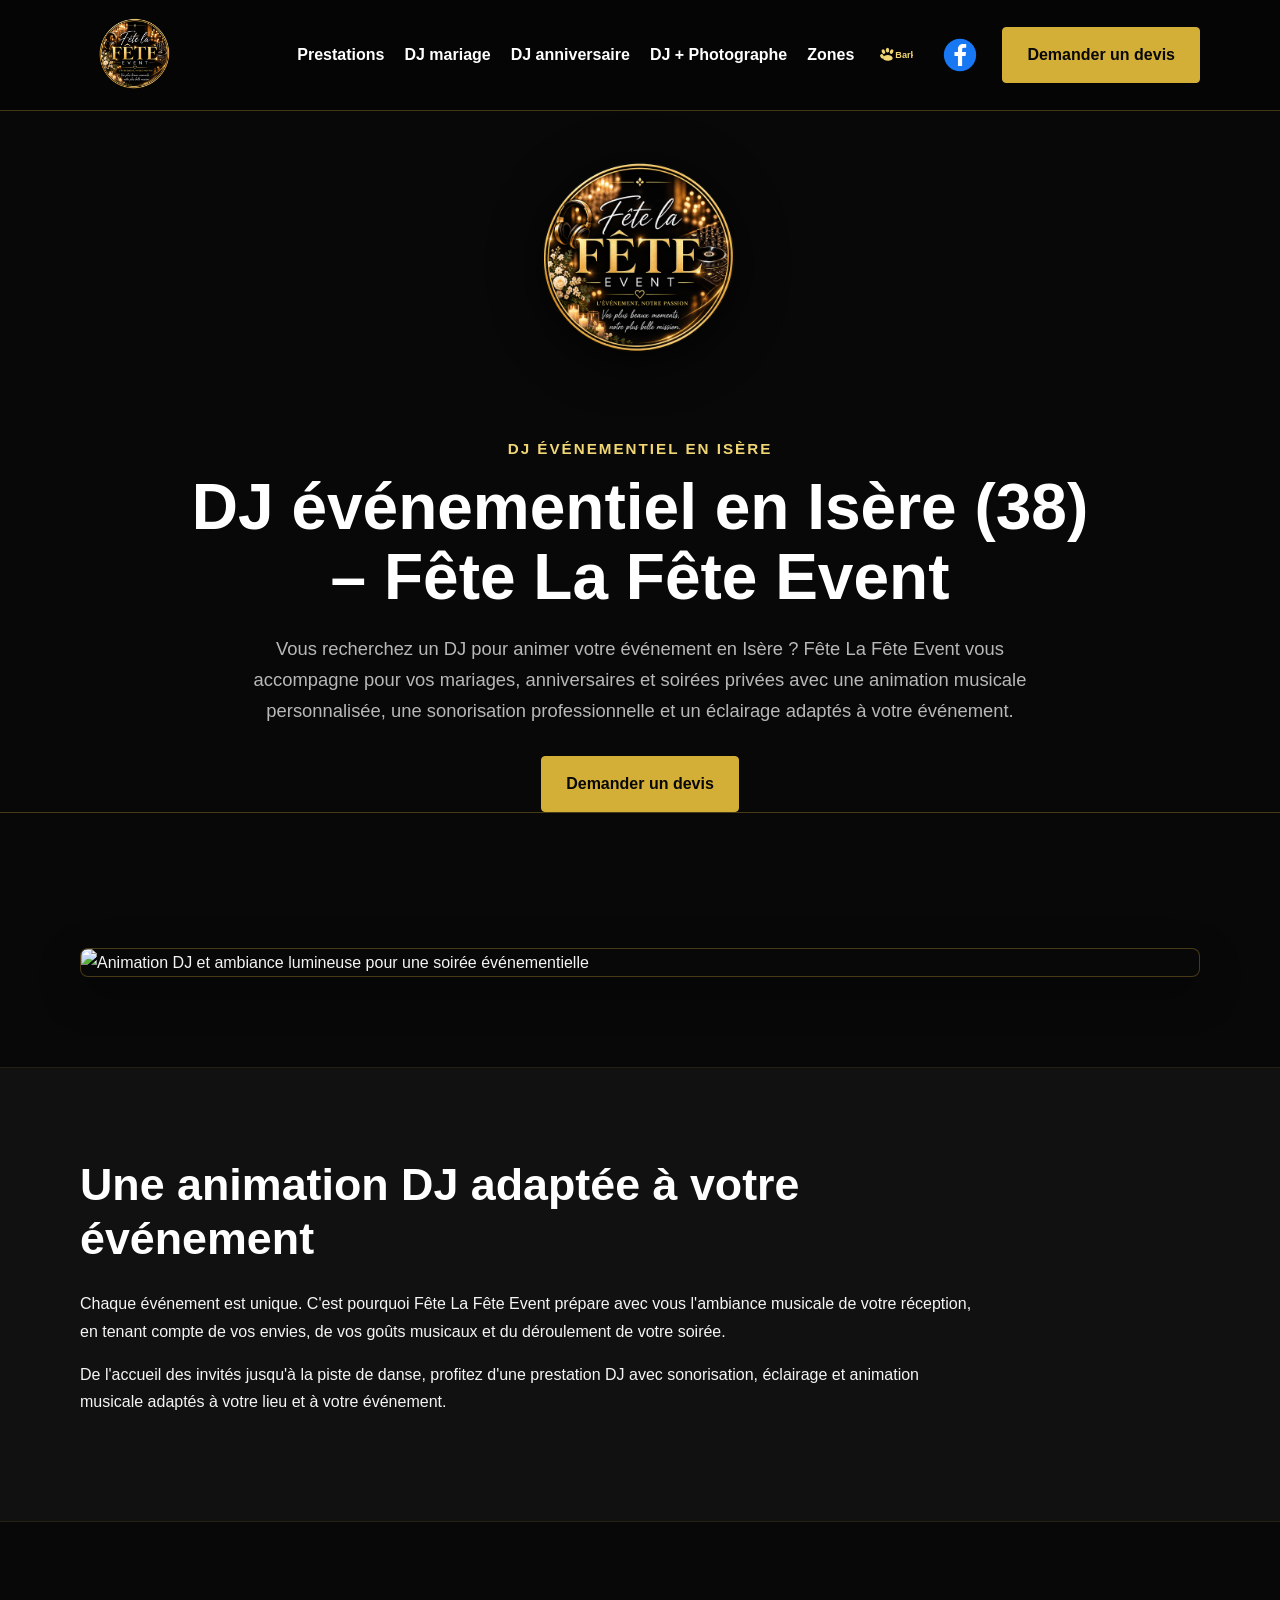
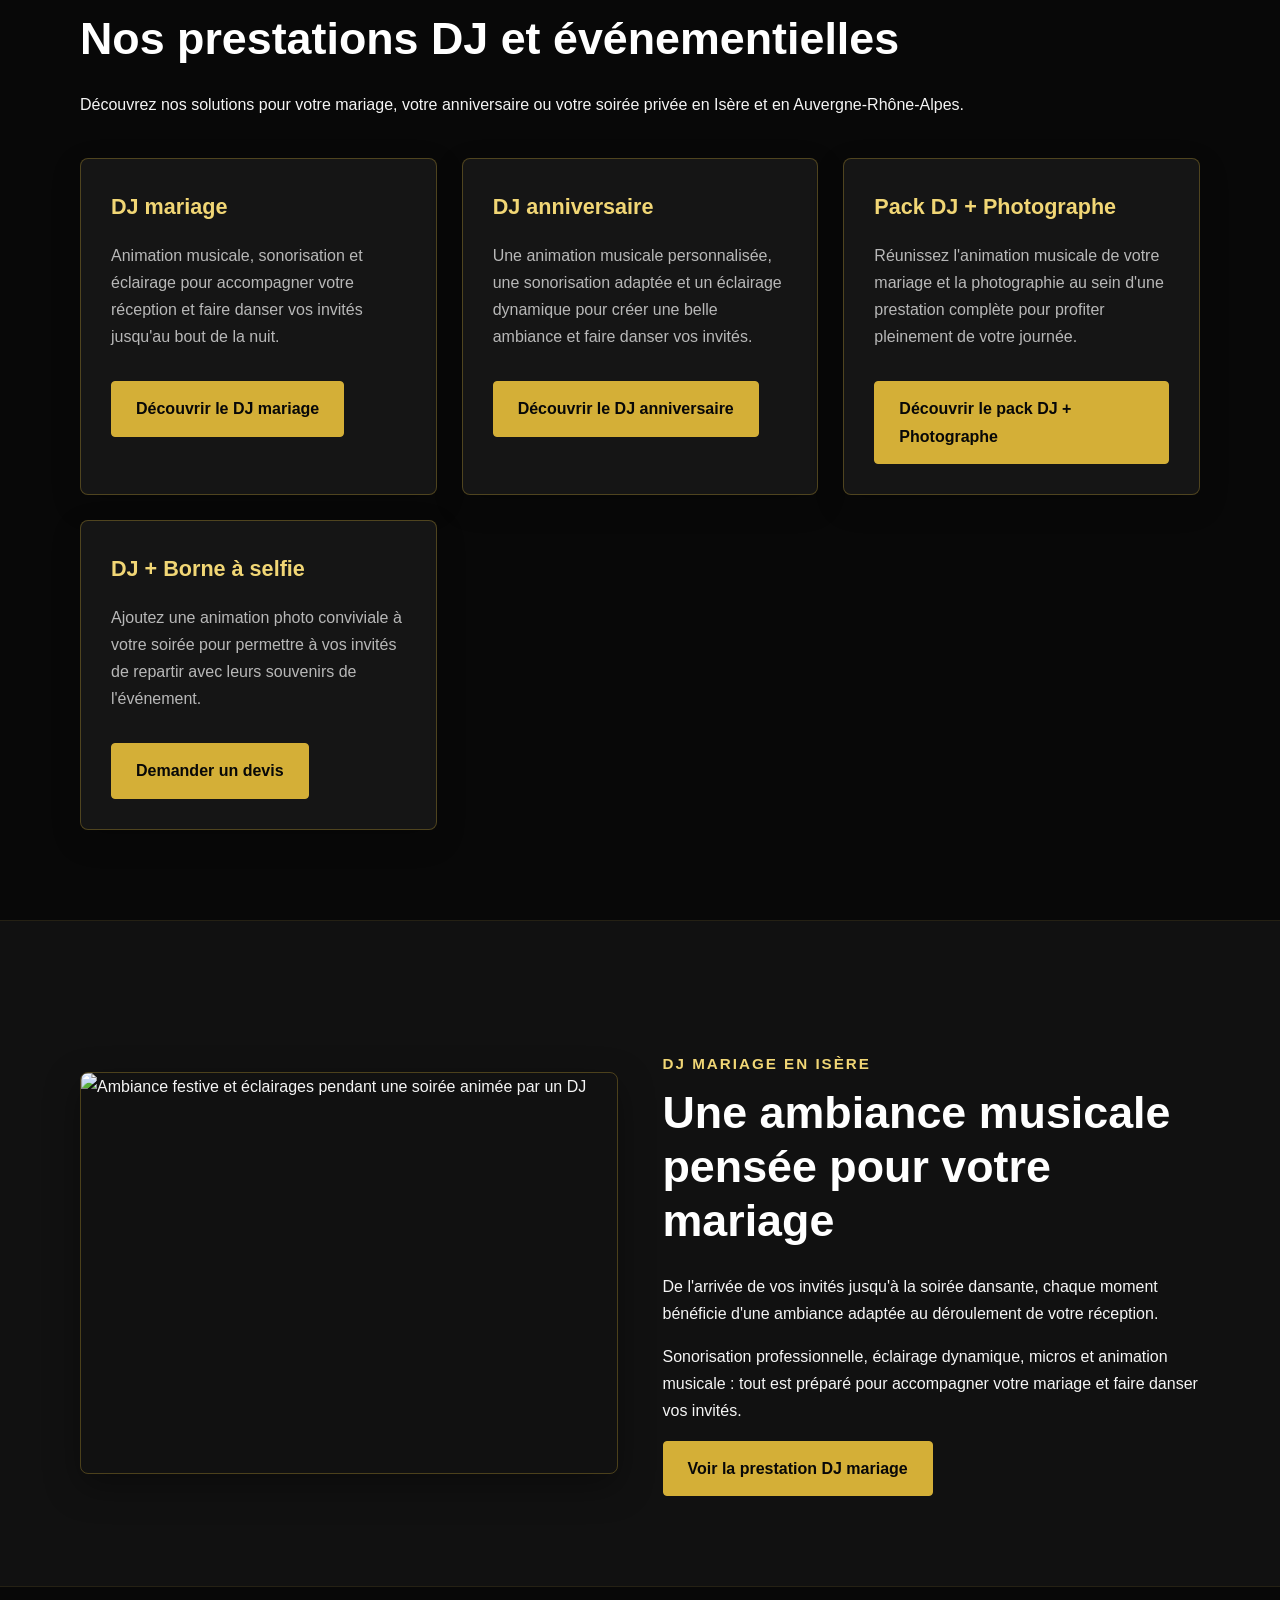
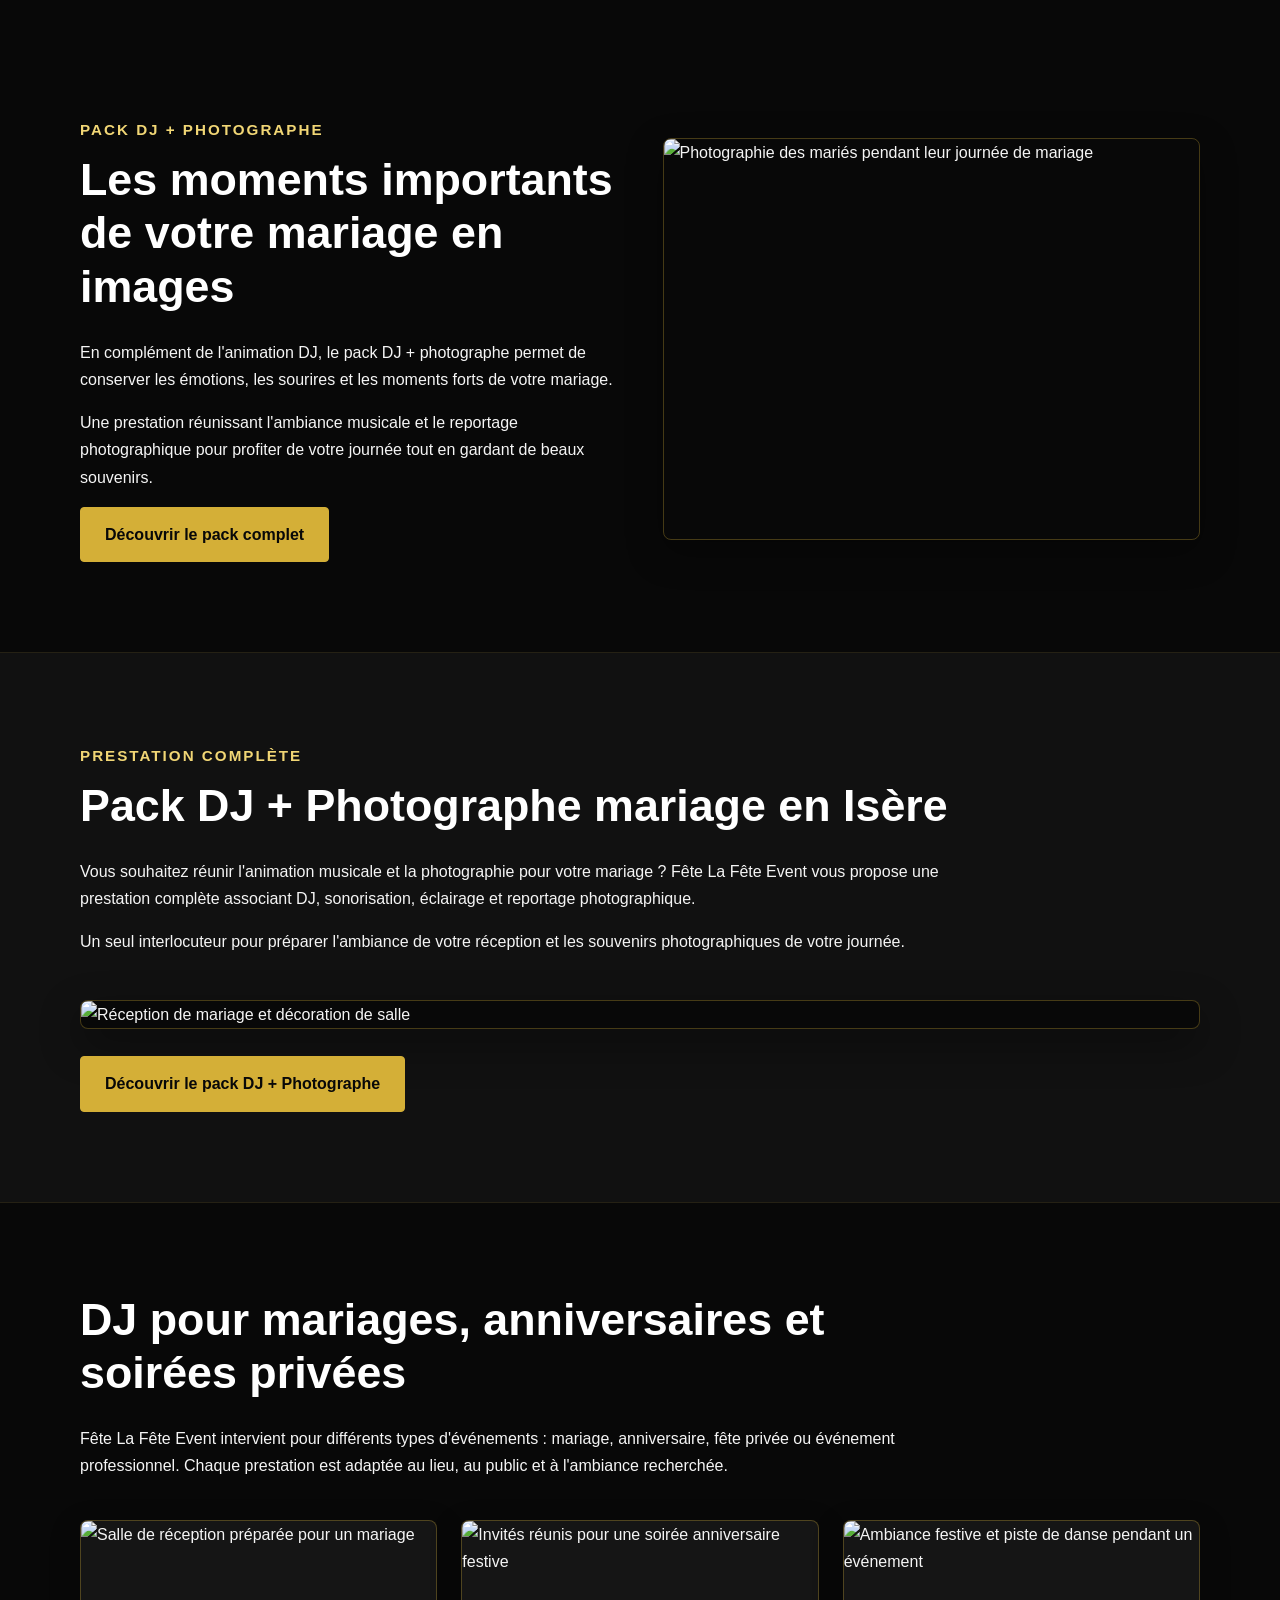
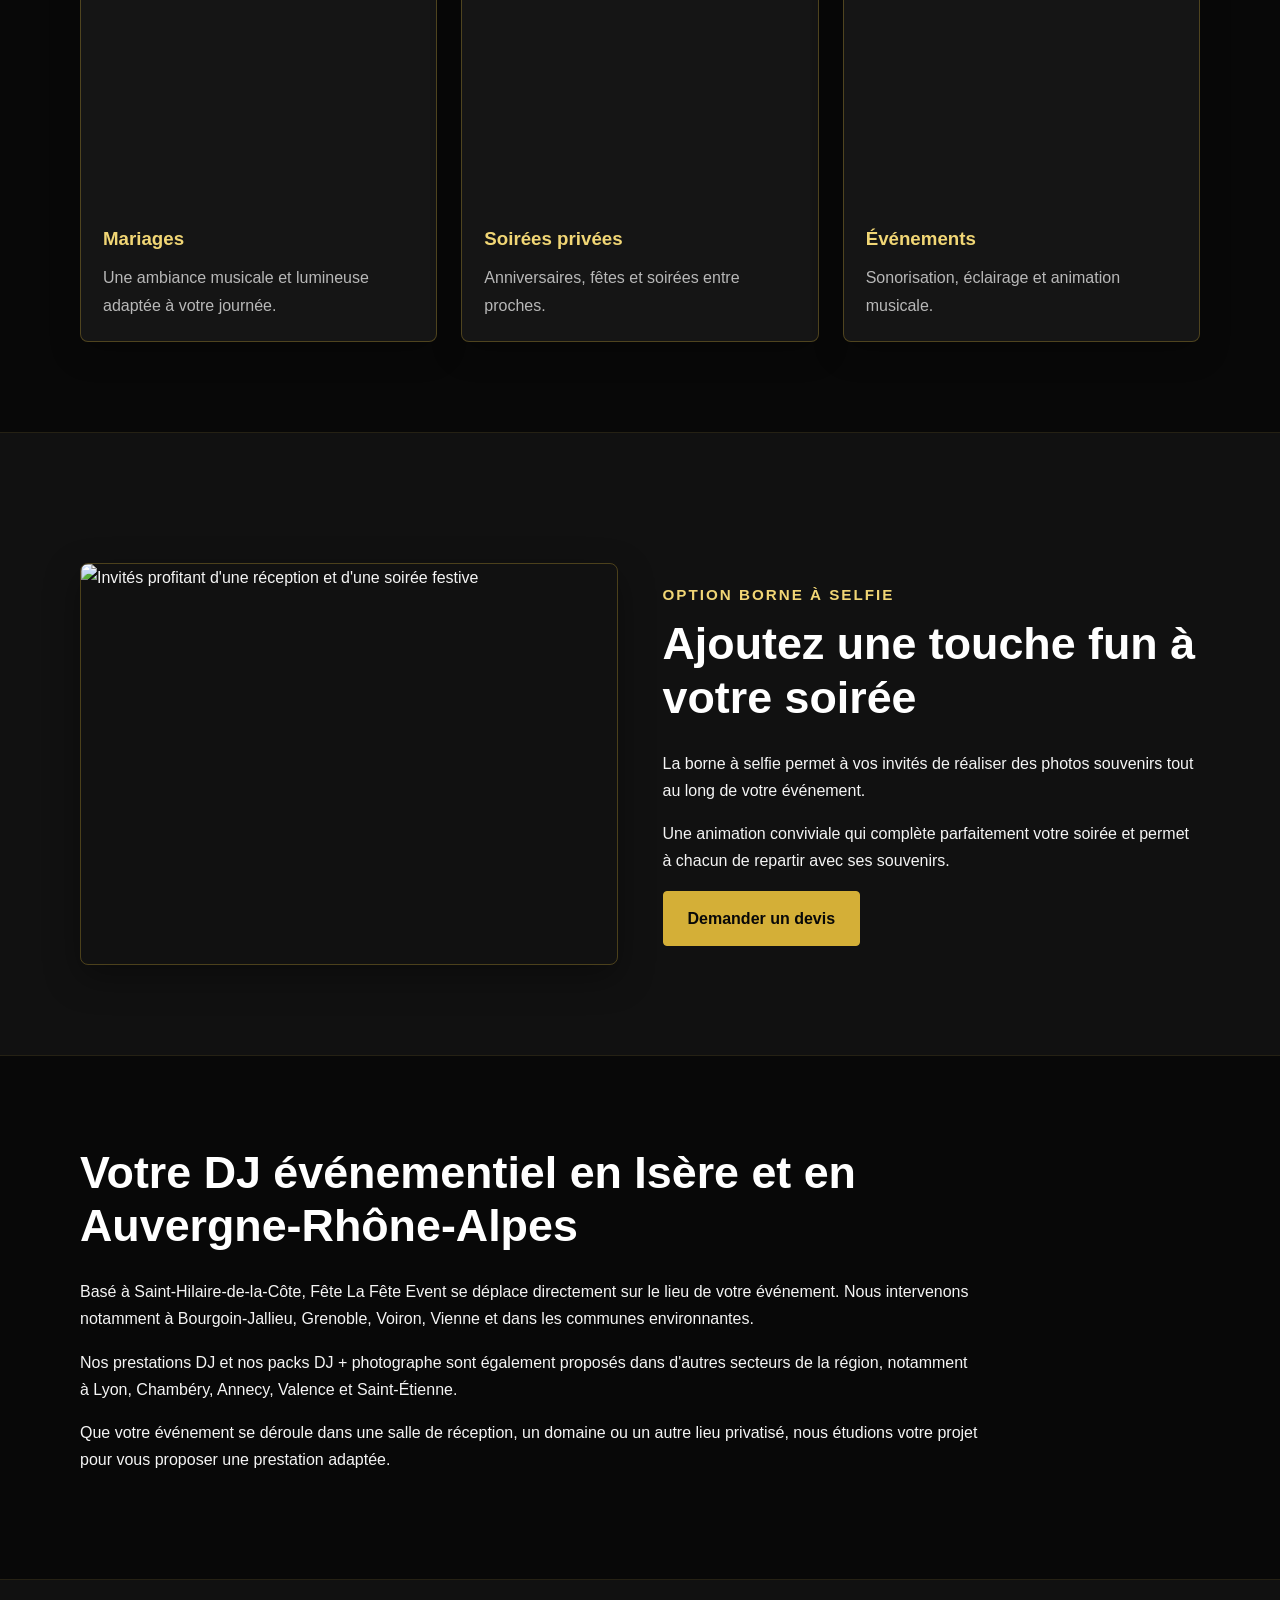
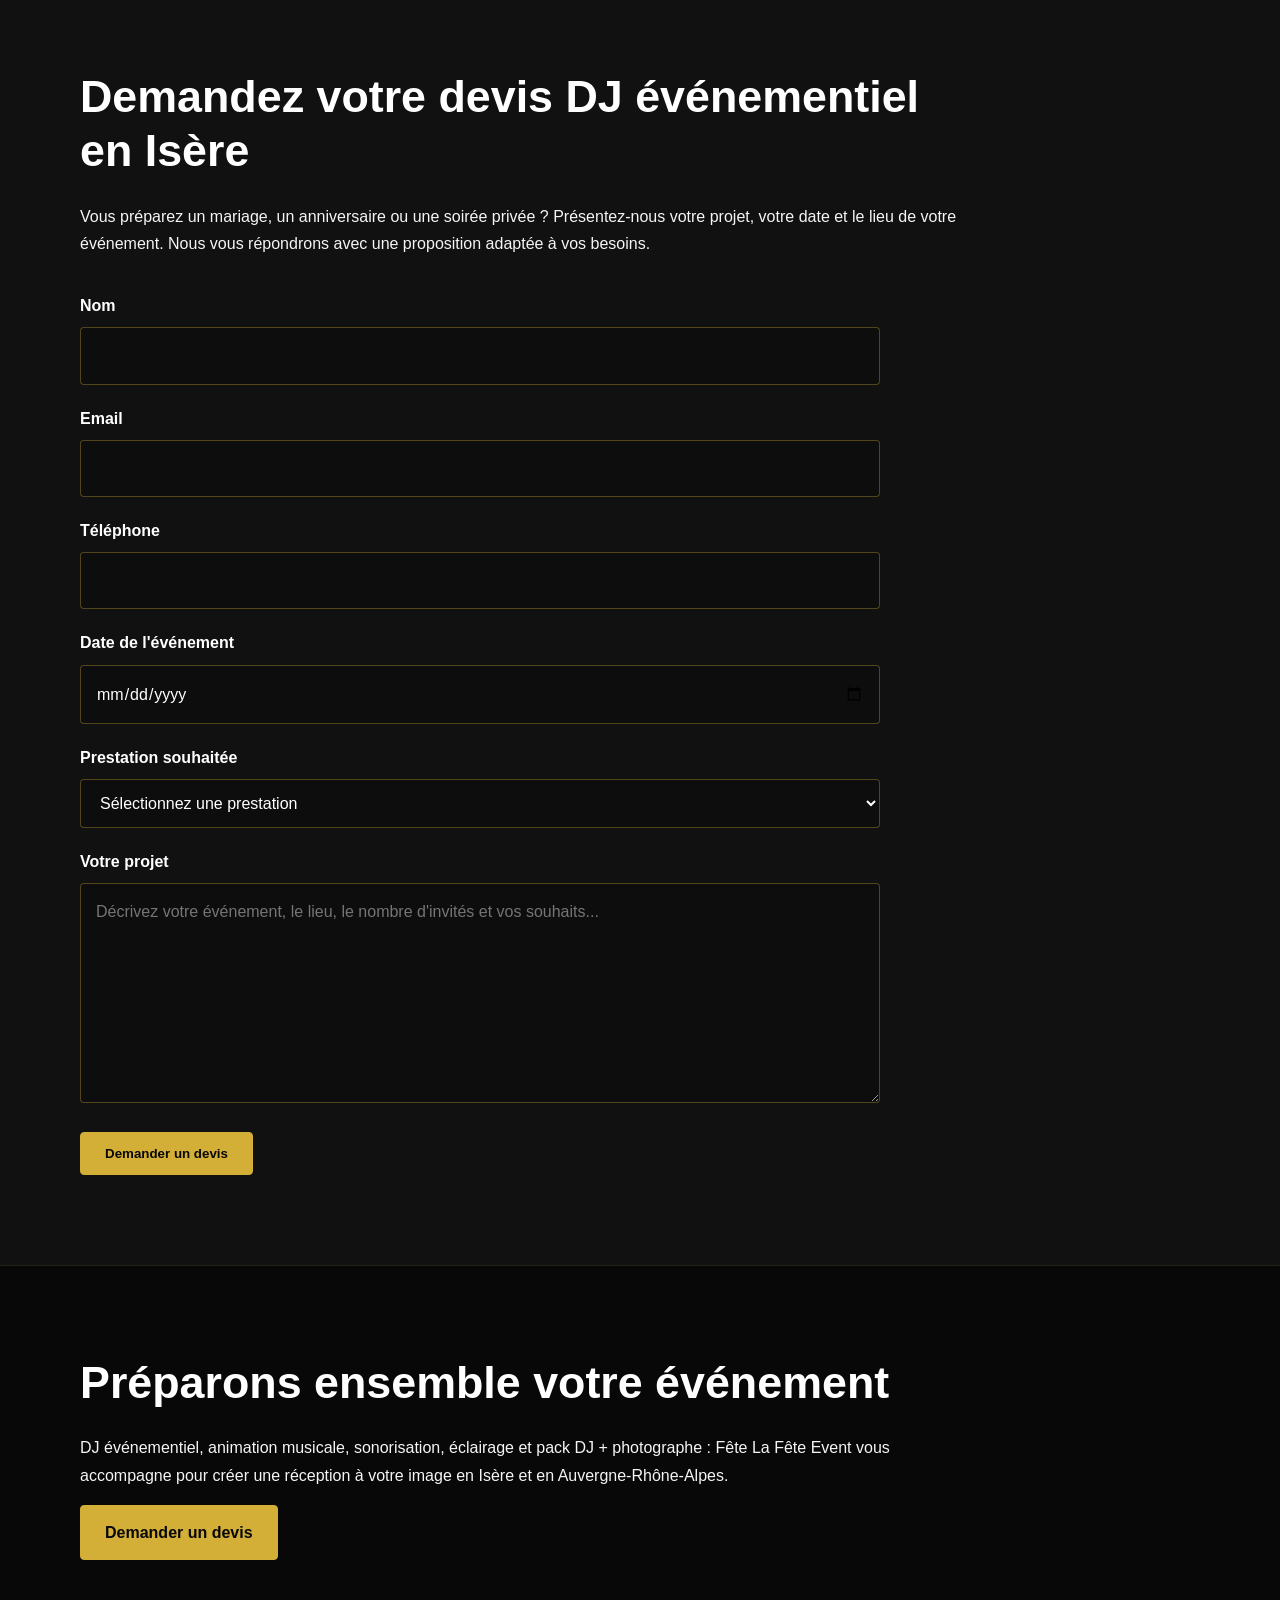
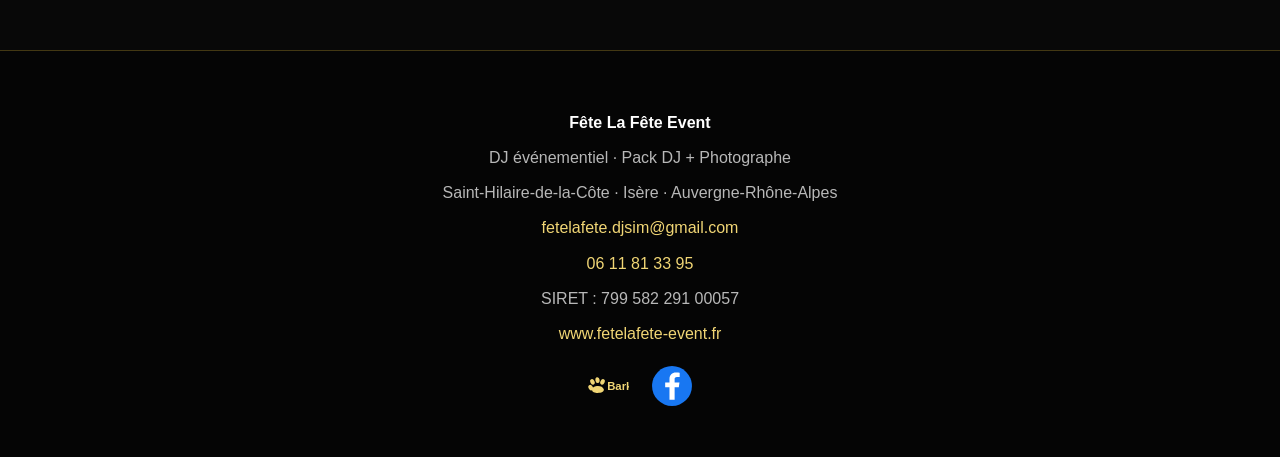
==== commit a2a57ac0: "Add social logo links for Bark and Facebook" ====
--- a/index.html
+++ b/index.html
@@ -113,6 +113,50 @@
       margin-top: 0;
     }
 
+    /* Logos Facebook et Bark */
+    .social-logo-link {
+      display: inline-flex;
+      align-items: center;
+      justify-content: center;
+      vertical-align: middle;
+      text-decoration: none;
+      transition: transform 0.25s ease, opacity 0.25s ease;
+    }
+
+    .social-logo-link:hover {
+      transform: translateY(-3px);
+      opacity: 0.85;
+    }
+
+    .social-logo-link svg {
+      display: block;
+      width: 34px;
+      height: 34px;
+    }
+
+    .site-header nav .social-logo-link {
+      margin: 0 5px;
+    }
+
+    .site-footer .social-links {
+      display: flex;
+      align-items: center;
+      justify-content: center;
+      gap: 22px;
+      margin-top: 18px;
+    }
+
+    .site-footer .social-logo-link svg {
+      width: 42px;
+      height: 42px;
+    }
+
+    .social-logo-link:focus-visible {
+      outline: 2px solid #d4af37;
+      outline-offset: 5px;
+      border-radius: 5px;
+    }
+
     @media (max-width: 850px) {
       .photo-grid {
         grid-template-columns: 1fr 1fr;
@@ -145,6 +189,11 @@
 
       .photo-text-image img {
         height: 280px;
+      }
+
+      .site-header nav .social-logo-link svg {
+        width: 29px;
+        height: 29px;
       }
     }
   </style>
@@ -278,8 +327,43 @@
       <a href="dj-anniversaire.html">DJ anniversaire</a>
       <a href="dj-photographe-mariage.html">DJ + Photographe</a>
       <a href="#zones">Zones</a>
-      <a href="https://www.bark.com/fr/fr/b/fte-la-fte-event/9XogkJ/" target="_blank" rel="noopener noreferrer">Profil Bark</a>
-      <a href="https://www.facebook.com/profile.php?id=61582206187327" target="_blank" rel="noopener noreferrer">Facebook</a>
+
+      <a
+        href="https://www.bark.com/fr/fr/b/fte-la-fte-event/9XogkJ/"
+        class="social-logo-link"
+        target="_blank"
+        rel="noopener noreferrer"
+        aria-label="Voir notre profil Bark"
+        title="Bark">
+
+        <svg viewBox="0 0 100 42" role="img" aria-hidden="true">
+          <g fill="#f1d675">
+            <ellipse cx="13" cy="11" rx="5" ry="7" transform="rotate(-25 13 11)"/>
+            <ellipse cx="25" cy="7" rx="5" ry="7" transform="rotate(-8 25 7)"/>
+            <ellipse cx="37" cy="11" rx="5" ry="7" transform="rotate(25 37 11)"/>
+            <ellipse cx="9" cy="25" rx="5" ry="7" transform="rotate(-35 9 25)"/>
+            <path d="M12 30 C12 19 37 17 40 29 C43 40 11 41 12 30Z"/>
+          </g>
+          <text x="48" y="31" fill="#f1d675" font-size="27" font-weight="bold" font-family="Arial, sans-serif">Bark</text>
+        </svg>
+      </a>
+
+      <a
+        href="https://www.facebook.com/profile.php?id=61582206187327"
+        class="social-logo-link"
+        target="_blank"
+        rel="noopener noreferrer"
+        aria-label="Retrouvez-nous sur Facebook"
+        title="Facebook">
+
+        <svg viewBox="0 0 40 40" role="img" aria-hidden="true">
+          <circle cx="20" cy="20" r="19" fill="#1877F2"/>
+          <path
+            fill="#ffffff"
+            d="M22.5 33V21.2h4l.6-4.6h-4.6v-2.9c0-1.3.4-2.2 2.3-2.2h2.5V7.4c-.4-.1-1.9-.2-3.6-.2-3.6 0-6.1 2.2-6.1 6.3v3.1h-4.1v4.6h4.1V33h4.9z"/>
+        </svg>
+      </a>
+
       <a href="#devis" class="cta">Demander un devis</a>
     </nav>
 
@@ -717,13 +801,45 @@
       <a href="https://fetelafete-event.fr/">www.fetelafete-event.fr</a>
     </p>
 
-    <p>
-      <a href="https://www.bark.com/fr/fr/b/fte-la-fte-event/9XogkJ/" target="_blank" rel="noopener noreferrer">Consulter notre profil Fête La Fête Event sur Bark</a>
-    </p>
-
-    <p>
-      <a href="https://www.facebook.com/profile.php?id=61582206187327" target="_blank" rel="noopener noreferrer">Retrouvez Fête La Fête Event sur Facebook</a>
-    </p>
+    <div class="social-links">
+
+      <a
+        href="https://www.bark.com/fr/fr/b/fte-la-fte-event/9XogkJ/"
+        class="social-logo-link"
+        target="_blank"
+        rel="noopener noreferrer"
+        aria-label="Consulter notre profil Bark"
+        title="Bark">
+
+        <svg viewBox="0 0 100 42" role="img" aria-hidden="true">
+          <g fill="#f1d675">
+            <ellipse cx="13" cy="11" rx="5" ry="7" transform="rotate(-25 13 11)"/>
+            <ellipse cx="25" cy="7" rx="5" ry="7" transform="rotate(-8 25 7)"/>
+            <ellipse cx="37" cy="11" rx="5" ry="7" transform="rotate(25 37 11)"/>
+            <ellipse cx="9" cy="25" rx="5" ry="7" transform="rotate(-35 9 25)"/>
+            <path d="M12 30 C12 19 37 17 40 29 C43 40 11 41 12 30Z"/>
+          </g>
+          <text x="48" y="31" fill="#f1d675" font-size="27" font-weight="bold" font-family="Arial, sans-serif">Bark</text>
+        </svg>
+      </a>
+
+      <a
+        href="https://www.facebook.com/profile.php?id=61582206187327"
+        class="social-logo-link"
+        target="_blank"
+        rel="noopener noreferrer"
+        aria-label="Retrouvez-nous sur Facebook"
+        title="Facebook">
+
+        <svg viewBox="0 0 40 40" role="img" aria-hidden="true">
+          <circle cx="20" cy="20" r="19" fill="#1877F2"/>
+          <path
+            fill="#ffffff"
+            d="M22.5 33V21.2h4l.6-4.6h-4.6v-2.9c0-1.3.4-2.2 2.3-2.2h2.5V7.4c-.4-.1-1.9-.2-3.6-.2-3.6 0-6.1 2.2-6.1 6.3v3.1h-4.1v4.6h4.1V33h4.9z"/>
+        </svg>
+      </a>
+
+    </div>
 
   </div>
 </footer>
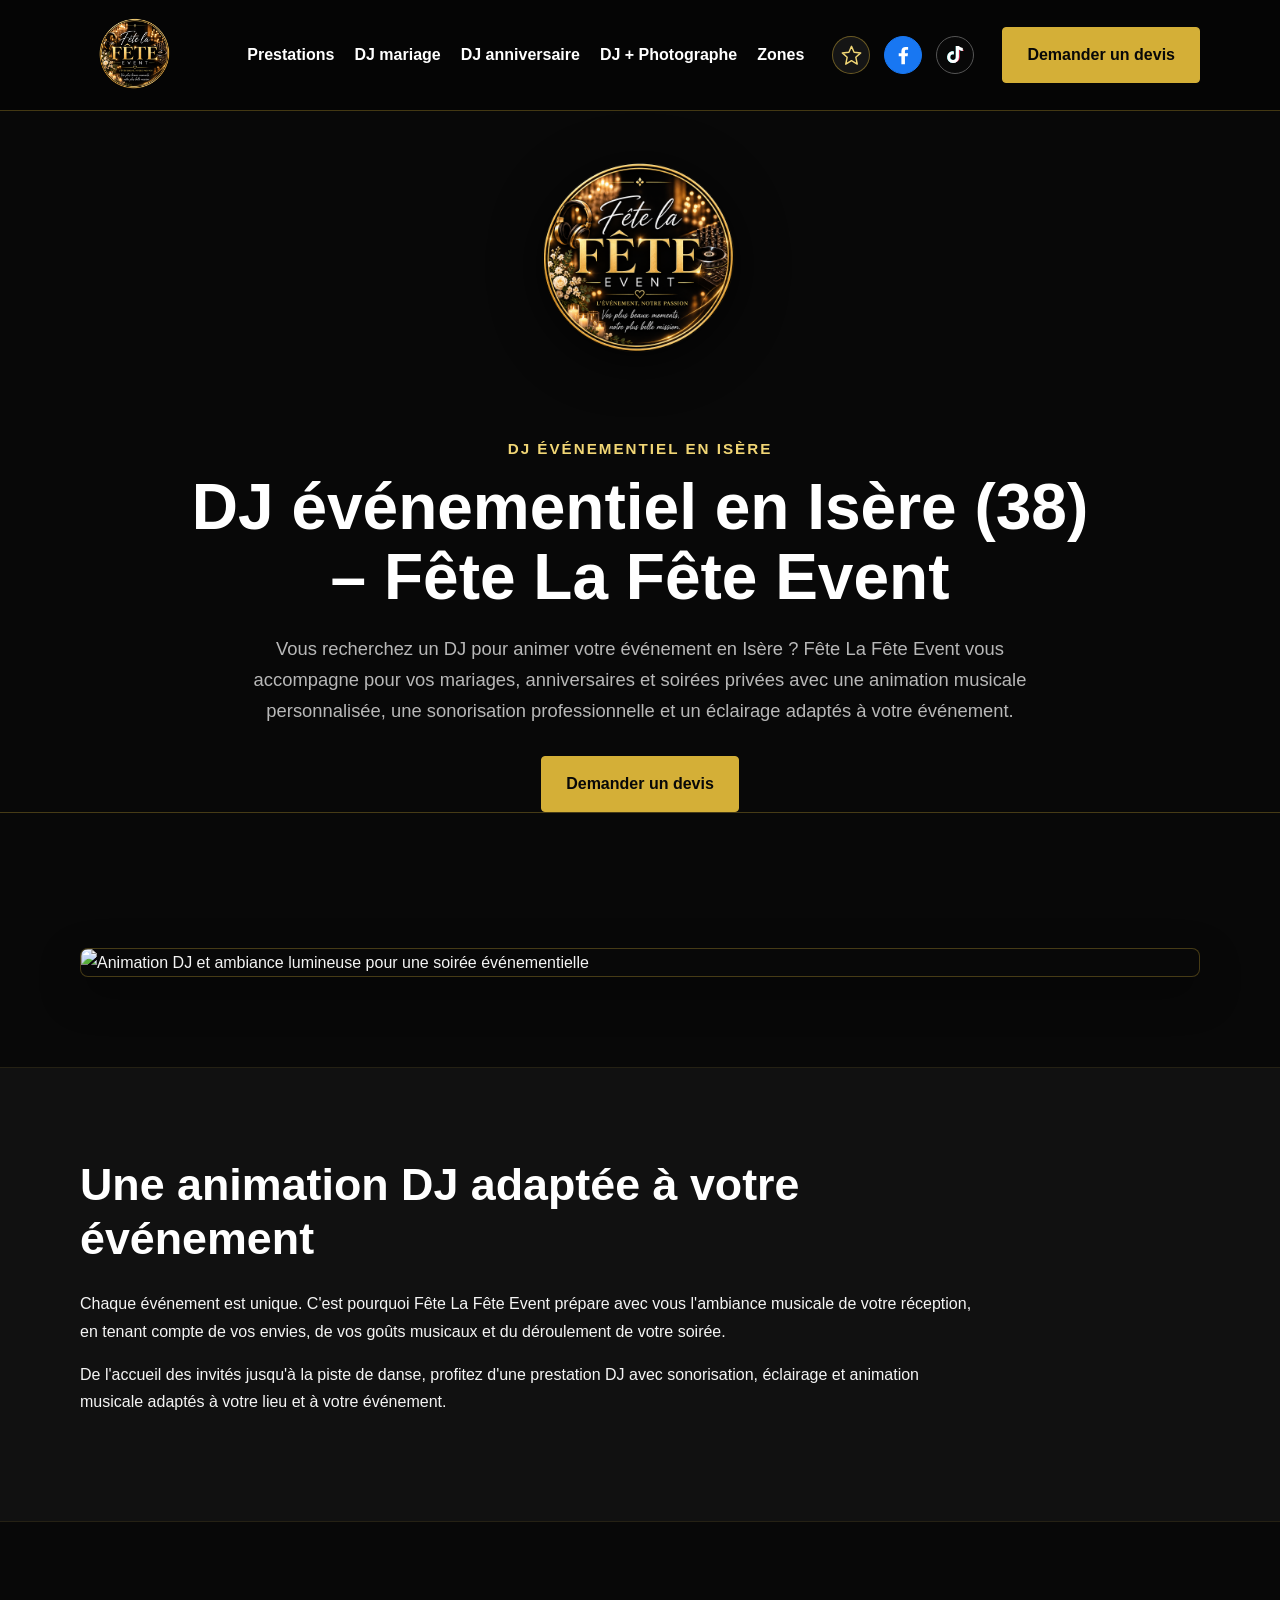
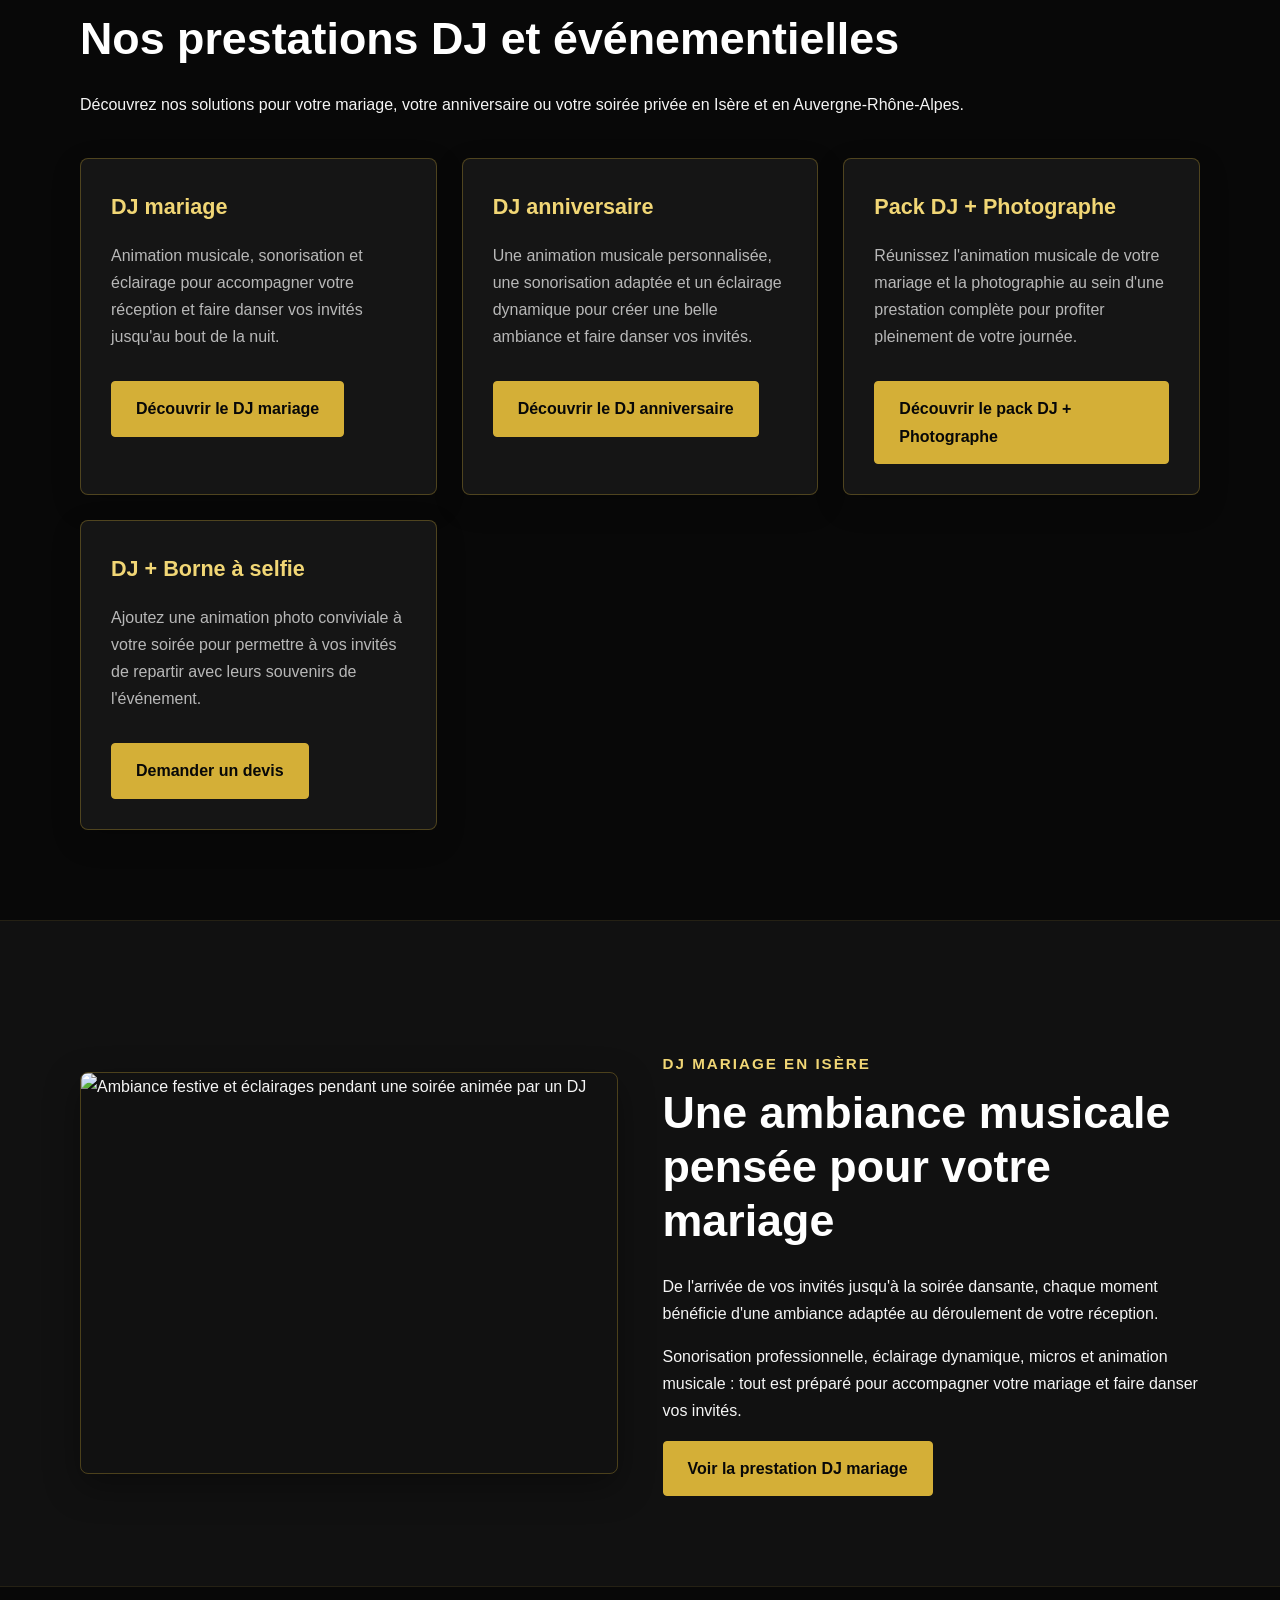
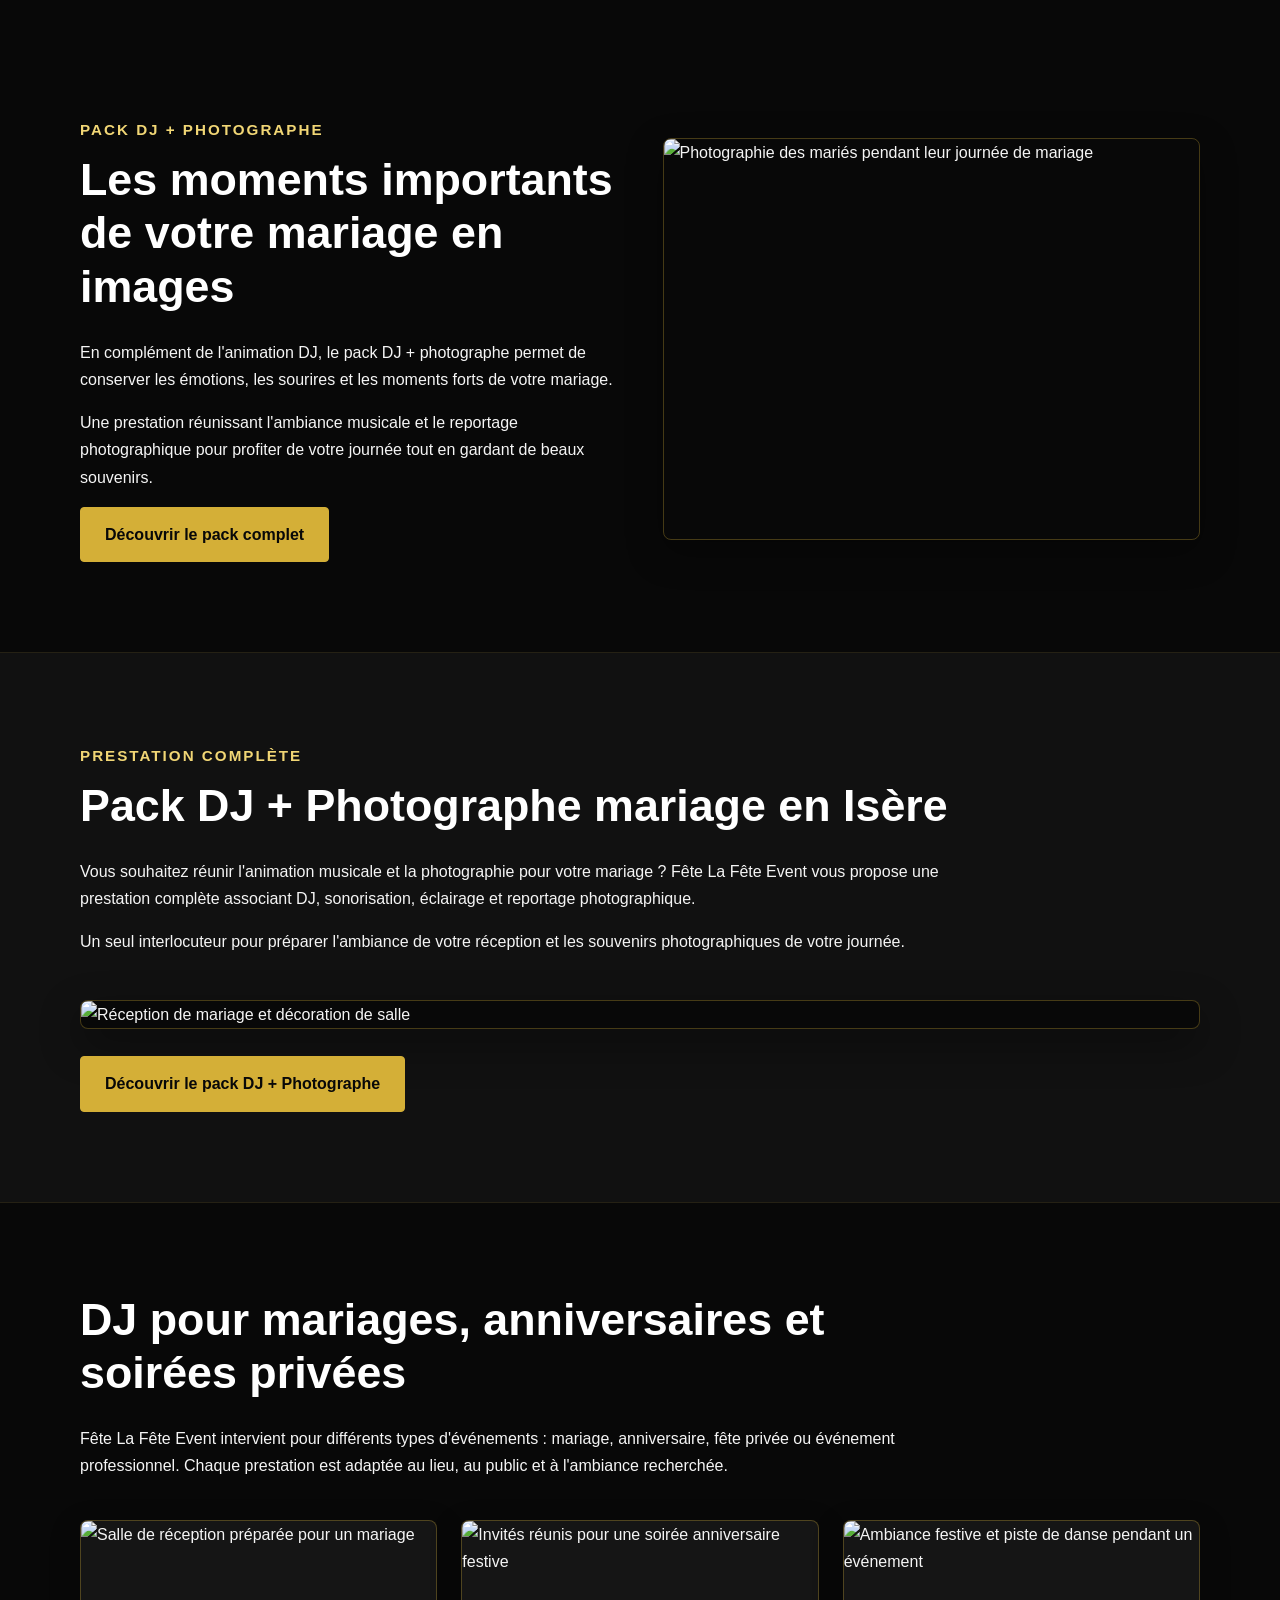
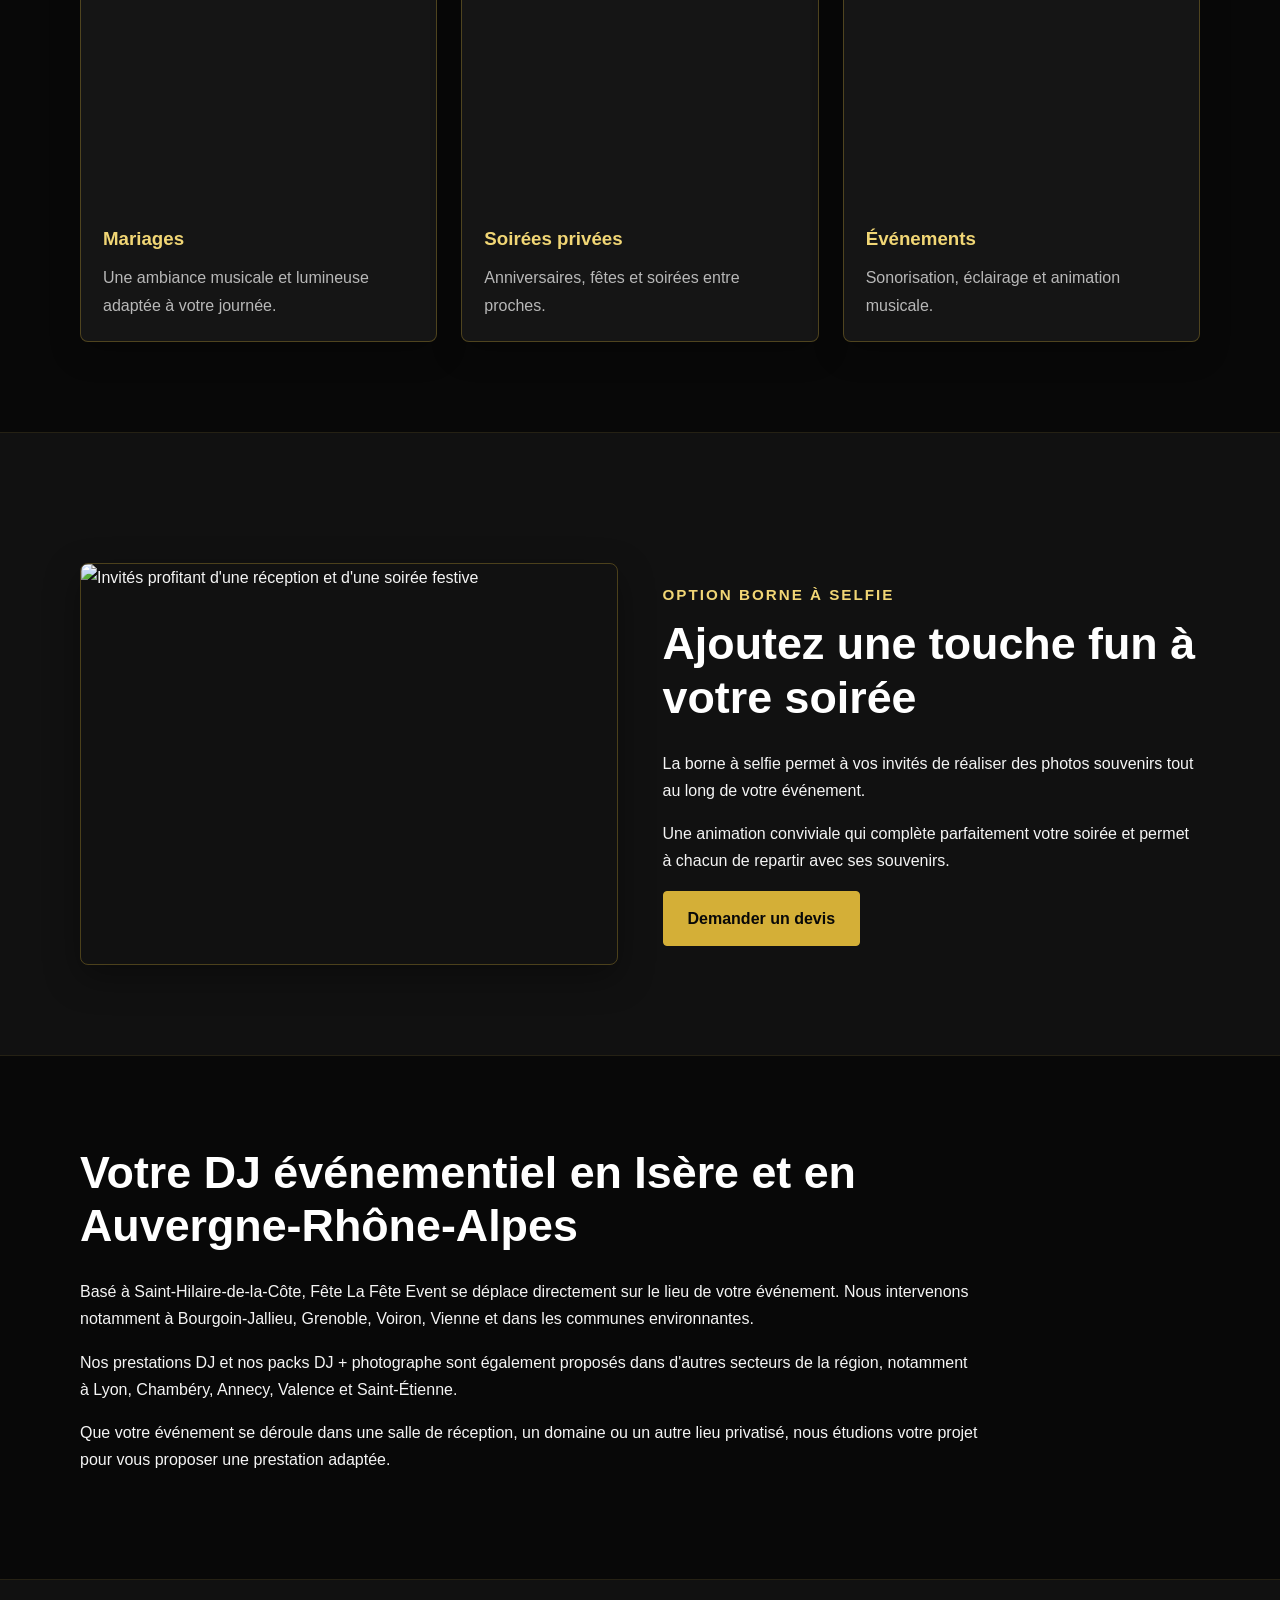
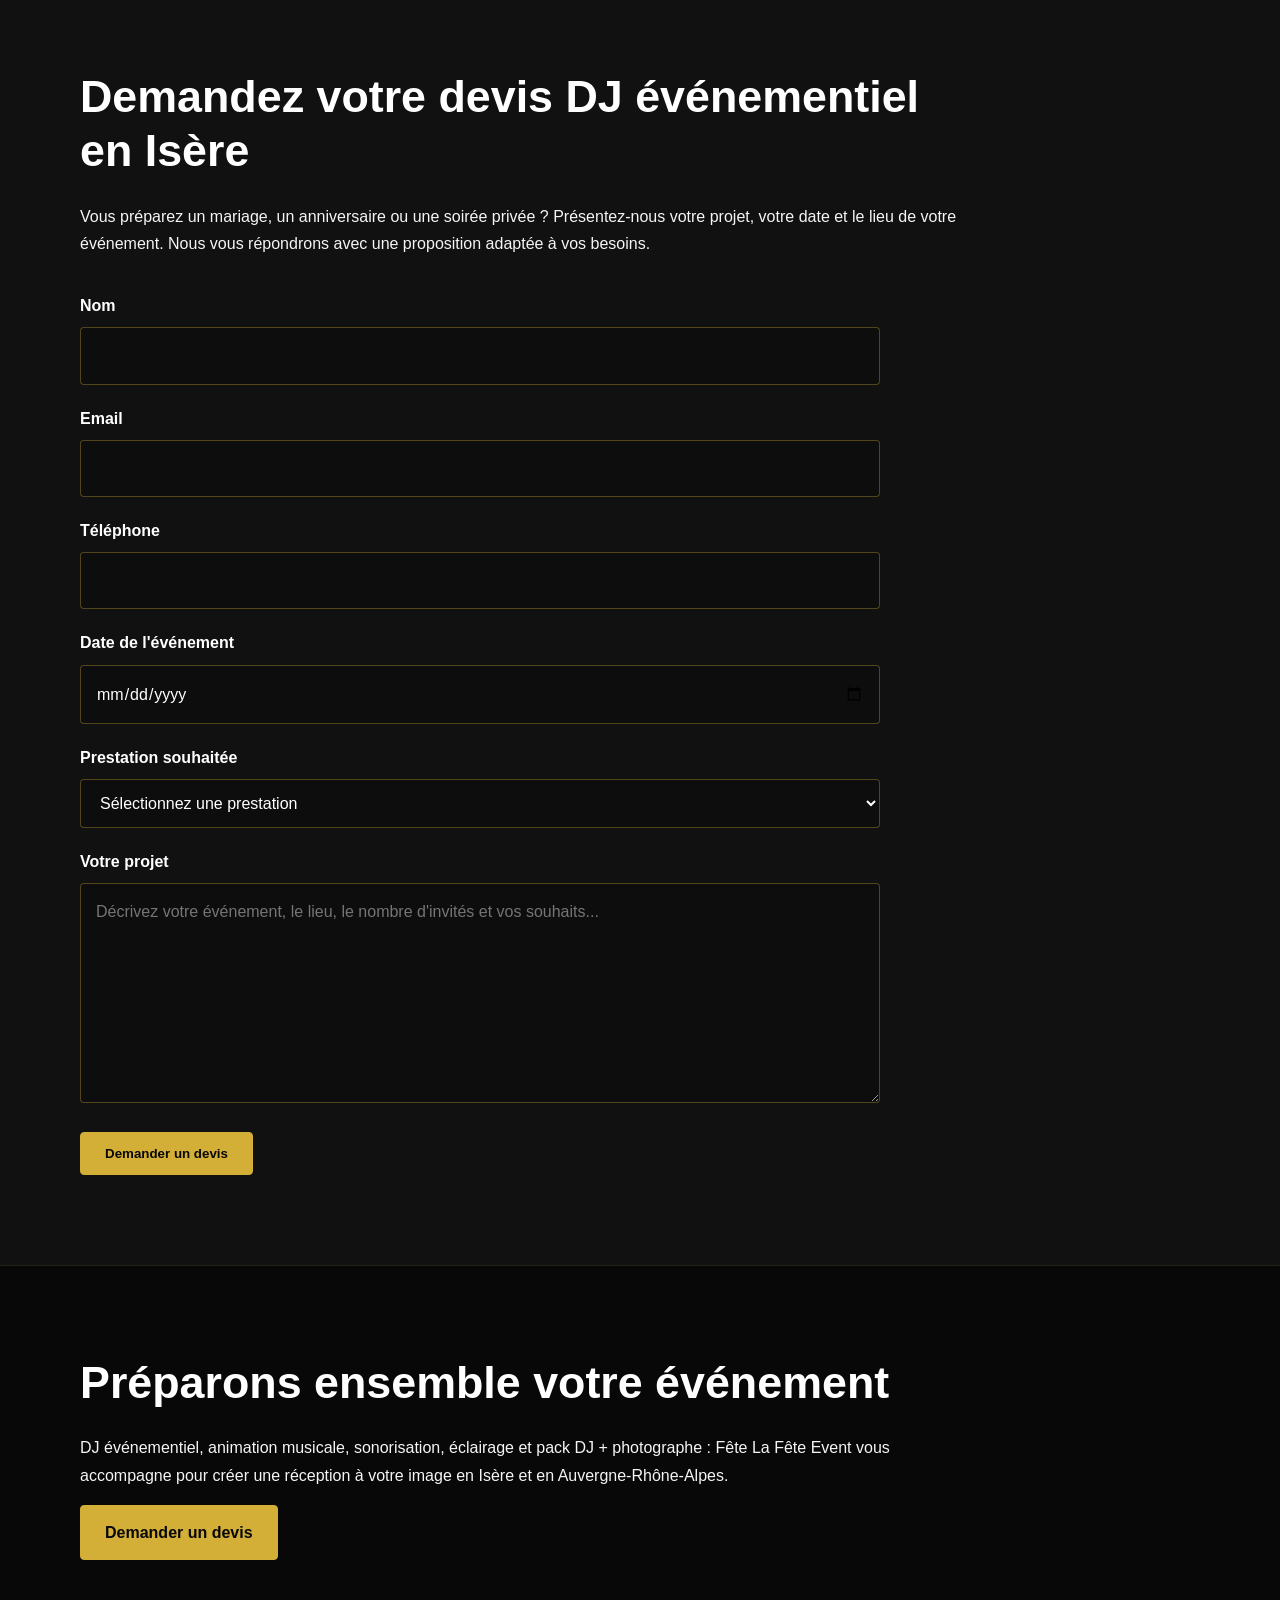
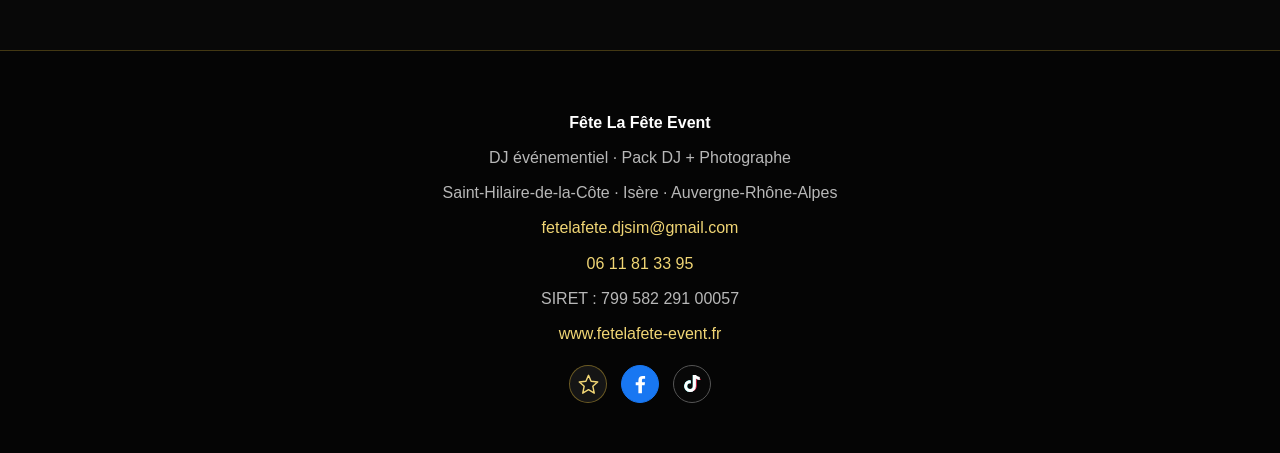
==== commit 231df4af: "Update social media links and styles" ====
--- a/index.html
+++ b/index.html
@@ -113,48 +113,61 @@
       margin-top: 0;
     }
 
-    /* Logos Facebook et Bark */
+    /* Logos des réseaux sociaux */
+    .social-links {
+      display: flex;
+      align-items: center;
+      gap: 14px;
+      flex-wrap: wrap;
+    }
+
+    nav .social-links {
+      display: inline-flex;
+      margin: 0 8px;
+      vertical-align: middle;
+    }
+
     .social-logo-link {
       display: inline-flex;
       align-items: center;
       justify-content: center;
-      vertical-align: middle;
+      width: 38px;
+      height: 38px;
+      border-radius: 50%;
+      background: #151515;
+      border: 1px solid rgba(212, 175, 55, 0.45);
+      transition: transform 0.25s ease, background 0.25s ease;
       text-decoration: none;
-      transition: transform 0.25s ease, opacity 0.25s ease;
     }
 
     .social-logo-link:hover {
       transform: translateY(-3px);
-      opacity: 0.85;
+      background: #292929;
     }
 
     .social-logo-link svg {
+      width: 23px;
+      height: 23px;
       display: block;
-      width: 34px;
-      height: 34px;
-    }
-
-    .site-header nav .social-logo-link {
-      margin: 0 5px;
+    }
+
+    .social-logo-link.facebook {
+      background: #1877F2;
+      border-color: #1877F2;
+    }
+
+    .social-logo-link.tiktok {
+      background: #080808;
+      border-color: #555;
+    }
+
+    .social-logo-link.bark {
+      color: #f1d675;
     }
 
     .site-footer .social-links {
-      display: flex;
-      align-items: center;
       justify-content: center;
-      gap: 22px;
       margin-top: 18px;
-    }
-
-    .site-footer .social-logo-link svg {
-      width: 42px;
-      height: 42px;
-    }
-
-    .social-logo-link:focus-visible {
-      outline: 2px solid #d4af37;
-      outline-offset: 5px;
-      border-radius: 5px;
     }
 
     @media (max-width: 850px) {
@@ -189,11 +202,6 @@
 
       .photo-text-image img {
         height: 280px;
-      }
-
-      .site-header nav .social-logo-link svg {
-        width: 29px;
-        height: 29px;
       }
     }
   </style>
@@ -328,41 +336,42 @@
       <a href="dj-photographe-mariage.html">DJ + Photographe</a>
       <a href="#zones">Zones</a>
 
-      <a
-        href="https://www.bark.com/fr/fr/b/fte-la-fte-event/9XogkJ/"
-        class="social-logo-link"
-        target="_blank"
-        rel="noopener noreferrer"
-        aria-label="Voir notre profil Bark"
-        title="Bark">
-
-        <svg viewBox="0 0 100 42" role="img" aria-hidden="true">
-          <g fill="#f1d675">
-            <ellipse cx="13" cy="11" rx="5" ry="7" transform="rotate(-25 13 11)"/>
-            <ellipse cx="25" cy="7" rx="5" ry="7" transform="rotate(-8 25 7)"/>
-            <ellipse cx="37" cy="11" rx="5" ry="7" transform="rotate(25 37 11)"/>
-            <ellipse cx="9" cy="25" rx="5" ry="7" transform="rotate(-35 9 25)"/>
-            <path d="M12 30 C12 19 37 17 40 29 C43 40 11 41 12 30Z"/>
-          </g>
-          <text x="48" y="31" fill="#f1d675" font-size="27" font-weight="bold" font-family="Arial, sans-serif">Bark</text>
-        </svg>
-      </a>
-
-      <a
-        href="https://www.facebook.com/profile.php?id=61582206187327"
-        class="social-logo-link"
-        target="_blank"
-        rel="noopener noreferrer"
-        aria-label="Retrouvez-nous sur Facebook"
-        title="Facebook">
-
-        <svg viewBox="0 0 40 40" role="img" aria-hidden="true">
-          <circle cx="20" cy="20" r="19" fill="#1877F2"/>
-          <path
-            fill="#ffffff"
-            d="M22.5 33V21.2h4l.6-4.6h-4.6v-2.9c0-1.3.4-2.2 2.3-2.2h2.5V7.4c-.4-.1-1.9-.2-3.6-.2-3.6 0-6.1 2.2-6.1 6.3v3.1h-4.1v4.6h4.1V33h4.9z"/>
-        </svg>
-      </a>
+      <span class="social-links">
+        <a class="social-logo-link bark"
+           href="https://www.bark.com/fr/fr/b/fte-la-fte-event/9XogkJ/"
+           target="_blank"
+           rel="noopener noreferrer"
+           aria-label="Profil Fête La Fête Event sur Bark"
+           title="Bark">
+          <svg viewBox="0 0 40 40" fill="none" xmlns="http://www.w3.org/2000/svg">
+            <path d="M20 4L24.5 14.5L36 15.5L27.5 23L30 35L20 29L10 35L12.5 23L4 15.5L15.5 14.5L20 4Z" stroke="currentColor" stroke-width="2.5" stroke-linejoin="round"/>
+          </svg>
+        </a>
+
+        <a class="social-logo-link facebook"
+           href="https://www.facebook.com/profile.php?id=61582206187327"
+           target="_blank"
+           rel="noopener noreferrer"
+           aria-label="Page Facebook Fête La Fête Event"
+           title="Facebook">
+          <svg viewBox="0 0 24 24" xmlns="http://www.w3.org/2000/svg">
+            <path fill="#fff" d="M13.5 21v-8.2h2.8l.4-3.2h-3.2V7.5c0-.9.3-1.5 1.6-1.5h1.7V3.1c-.3 0-1.4-.1-2.6-.1-2.6 0-4.4 1.6-4.4 4.5v2.1H7v3.2h2.8V21h3.7Z"/>
+          </svg>
+        </a>
+
+        <a class="social-logo-link tiktok"
+           href="https://www.tiktok.com/@fetelafetrevent"
+           target="_blank"
+           rel="noopener noreferrer"
+           aria-label="Profil TikTok Fête La Fête Event"
+           title="TikTok">
+          <svg viewBox="0 0 24 24" xmlns="http://www.w3.org/2000/svg">
+            <path fill="#25F4EE" d="M19.6 7.2a6.2 6.2 0 0 1-4.1-1.5v8.1a6.1 6.1 0 1 1-5.3-6.1v3.2a2.9 2.9 0 1 0 2.1 2.8V2h3.2c.2 2.1 1.7 3.8 4.1 4.1v1.1Z"/>
+            <path fill="#FE2C55" d="M18.3 6.2a5.9 5.9 0 0 1-2.8-1.7v8.1a6.1 6.1 0 0 1-6.1 6.1 6 6 0 0 1-3.1-.9 6.1 6.1 0 0 0 10.1-4.6V5.1a6.2 6.2 0 0 0 4.1 2.1V6.1c-.8 0-1.5 0-2.2.1Z"/>
+            <path fill="#fff" d="M15.5 2h-3.2v11.7a2.9 2.9 0 1 1-2.9-2.9c.3 0 .6 0 .8.1V7.7a6.1 6.1 0 1 0 5.3 6.1V5.7a6.2 6.2 0 0 0 4.1 1.5V4.1c-2.4-.3-3.9-2-4.1-2.1Z"/>
+          </svg>
+        </a>
+      </span>
 
       <a href="#devis" class="cta">Demander un devis</a>
     </nav>
@@ -802,43 +811,40 @@
     </p>
 
     <div class="social-links">
-
-      <a
-        href="https://www.bark.com/fr/fr/b/fte-la-fte-event/9XogkJ/"
-        class="social-logo-link"
-        target="_blank"
-        rel="noopener noreferrer"
-        aria-label="Consulter notre profil Bark"
-        title="Bark">
-
-        <svg viewBox="0 0 100 42" role="img" aria-hidden="true">
-          <g fill="#f1d675">
-            <ellipse cx="13" cy="11" rx="5" ry="7" transform="rotate(-25 13 11)"/>
-            <ellipse cx="25" cy="7" rx="5" ry="7" transform="rotate(-8 25 7)"/>
-            <ellipse cx="37" cy="11" rx="5" ry="7" transform="rotate(25 37 11)"/>
-            <ellipse cx="9" cy="25" rx="5" ry="7" transform="rotate(-35 9 25)"/>
-            <path d="M12 30 C12 19 37 17 40 29 C43 40 11 41 12 30Z"/>
-          </g>
-          <text x="48" y="31" fill="#f1d675" font-size="27" font-weight="bold" font-family="Arial, sans-serif">Bark</text>
+      <a class="social-logo-link bark"
+         href="https://www.bark.com/fr/fr/b/fte-la-fte-event/9XogkJ/"
+         target="_blank"
+         rel="noopener noreferrer"
+         aria-label="Profil Fête La Fête Event sur Bark"
+         title="Bark">
+        <svg viewBox="0 0 40 40" fill="none" xmlns="http://www.w3.org/2000/svg">
+          <path d="M20 4L24.5 14.5L36 15.5L27.5 23L30 35L20 29L10 35L12.5 23L4 15.5L15.5 14.5L20 4Z" stroke="currentColor" stroke-width="2.5" stroke-linejoin="round"/>
         </svg>
       </a>
 
-      <a
-        href="https://www.facebook.com/profile.php?id=61582206187327"
-        class="social-logo-link"
-        target="_blank"
-        rel="noopener noreferrer"
-        aria-label="Retrouvez-nous sur Facebook"
-        title="Facebook">
-
-        <svg viewBox="0 0 40 40" role="img" aria-hidden="true">
-          <circle cx="20" cy="20" r="19" fill="#1877F2"/>
-          <path
-            fill="#ffffff"
-            d="M22.5 33V21.2h4l.6-4.6h-4.6v-2.9c0-1.3.4-2.2 2.3-2.2h2.5V7.4c-.4-.1-1.9-.2-3.6-.2-3.6 0-6.1 2.2-6.1 6.3v3.1h-4.1v4.6h4.1V33h4.9z"/>
+      <a class="social-logo-link facebook"
+         href="https://www.facebook.com/profile.php?id=61582206187327"
+         target="_blank"
+         rel="noopener noreferrer"
+         aria-label="Page Facebook Fête La Fête Event"
+         title="Facebook">
+        <svg viewBox="0 0 24 24" xmlns="http://www.w3.org/2000/svg">
+          <path fill="#fff" d="M13.5 21v-8.2h2.8l.4-3.2h-3.2V7.5c0-.9.3-1.5 1.6-1.5h1.7V3.1c-.3 0-1.4-.1-2.6-.1-2.6 0-4.4 1.6-4.4 4.5v2.1H7v3.2h2.8V21h3.7Z"/>
         </svg>
       </a>
 
+      <a class="social-logo-link tiktok"
+         href="https://www.tiktok.com/@fetelafetrevent"
+         target="_blank"
+         rel="noopener noreferrer"
+         aria-label="Profil TikTok Fête La Fête Event"
+         title="TikTok">
+        <svg viewBox="0 0 24 24" xmlns="http://www.w3.org/2000/svg">
+          <path fill="#25F4EE" d="M19.6 7.2a6.2 6.2 0 0 1-4.1-1.5v8.1a6.1 6.1 0 1 1-5.3-6.1v3.2a2.9 2.9 0 1 0 2.1 2.8V2h3.2c.2 2.1 1.7 3.8 4.1 4.1v1.1Z"/>
+          <path fill="#FE2C55" d="M18.3 6.2a5.9 5.9 0 0 1-2.8-1.7v8.1a6.1 6.1 0 0 1-6.1 6.1 6 6 0 0 1-3.1-.9 6.1 6.1 0 0 0 10.1-4.6V5.1a6.2 6.2 0 0 0 4.1 2.1V6.1c-.8 0-1.5 0-2.2.1Z"/>
+          <path fill="#fff" d="M15.5 2h-3.2v11.7a2.9 2.9 0 1 1-2.9-2.9c.3 0 .6 0 .8.1V7.7a6.1 6.1 0 1 0 5.3 6.1V5.7a6.2 6.2 0 0 0 4.1 1.5V4.1c-2.4-.3-3.9-2-4.1-2.1Z"/>
+        </svg>
+      </a>
     </div>
 
   </div>
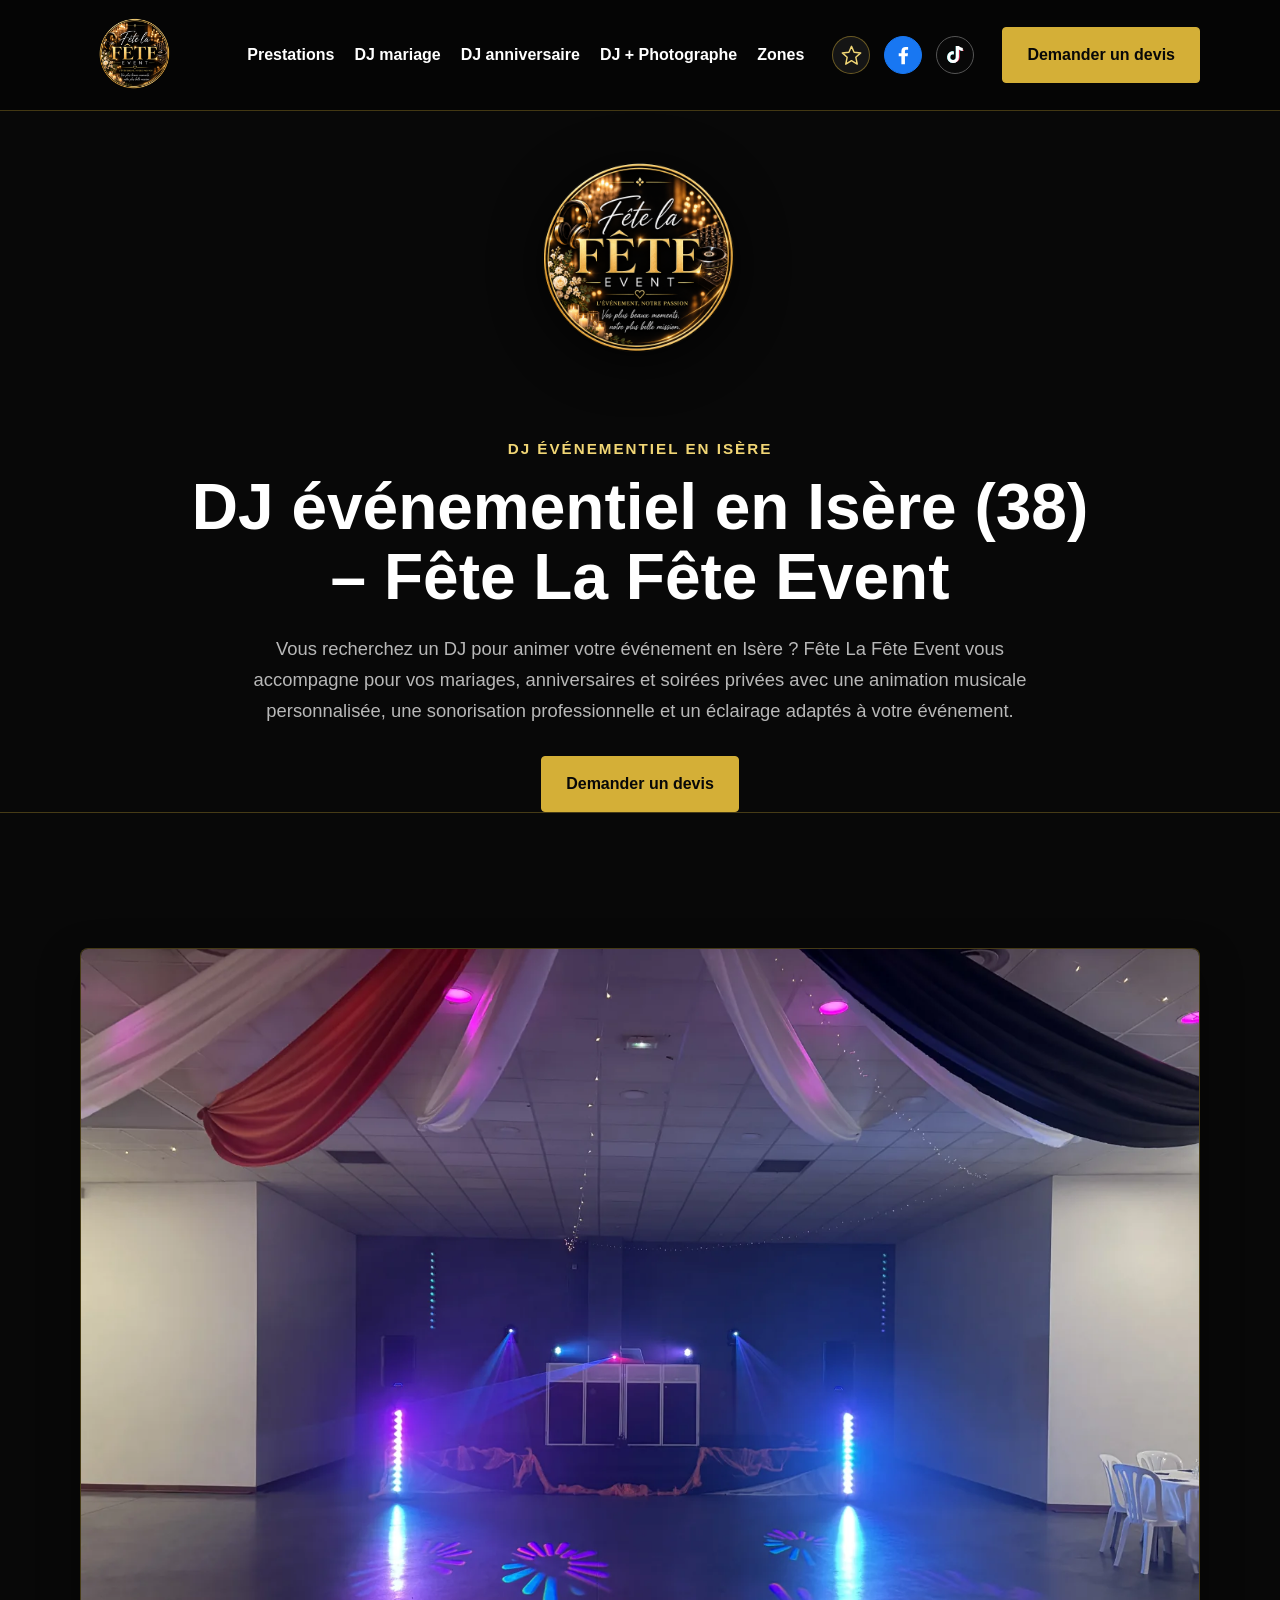
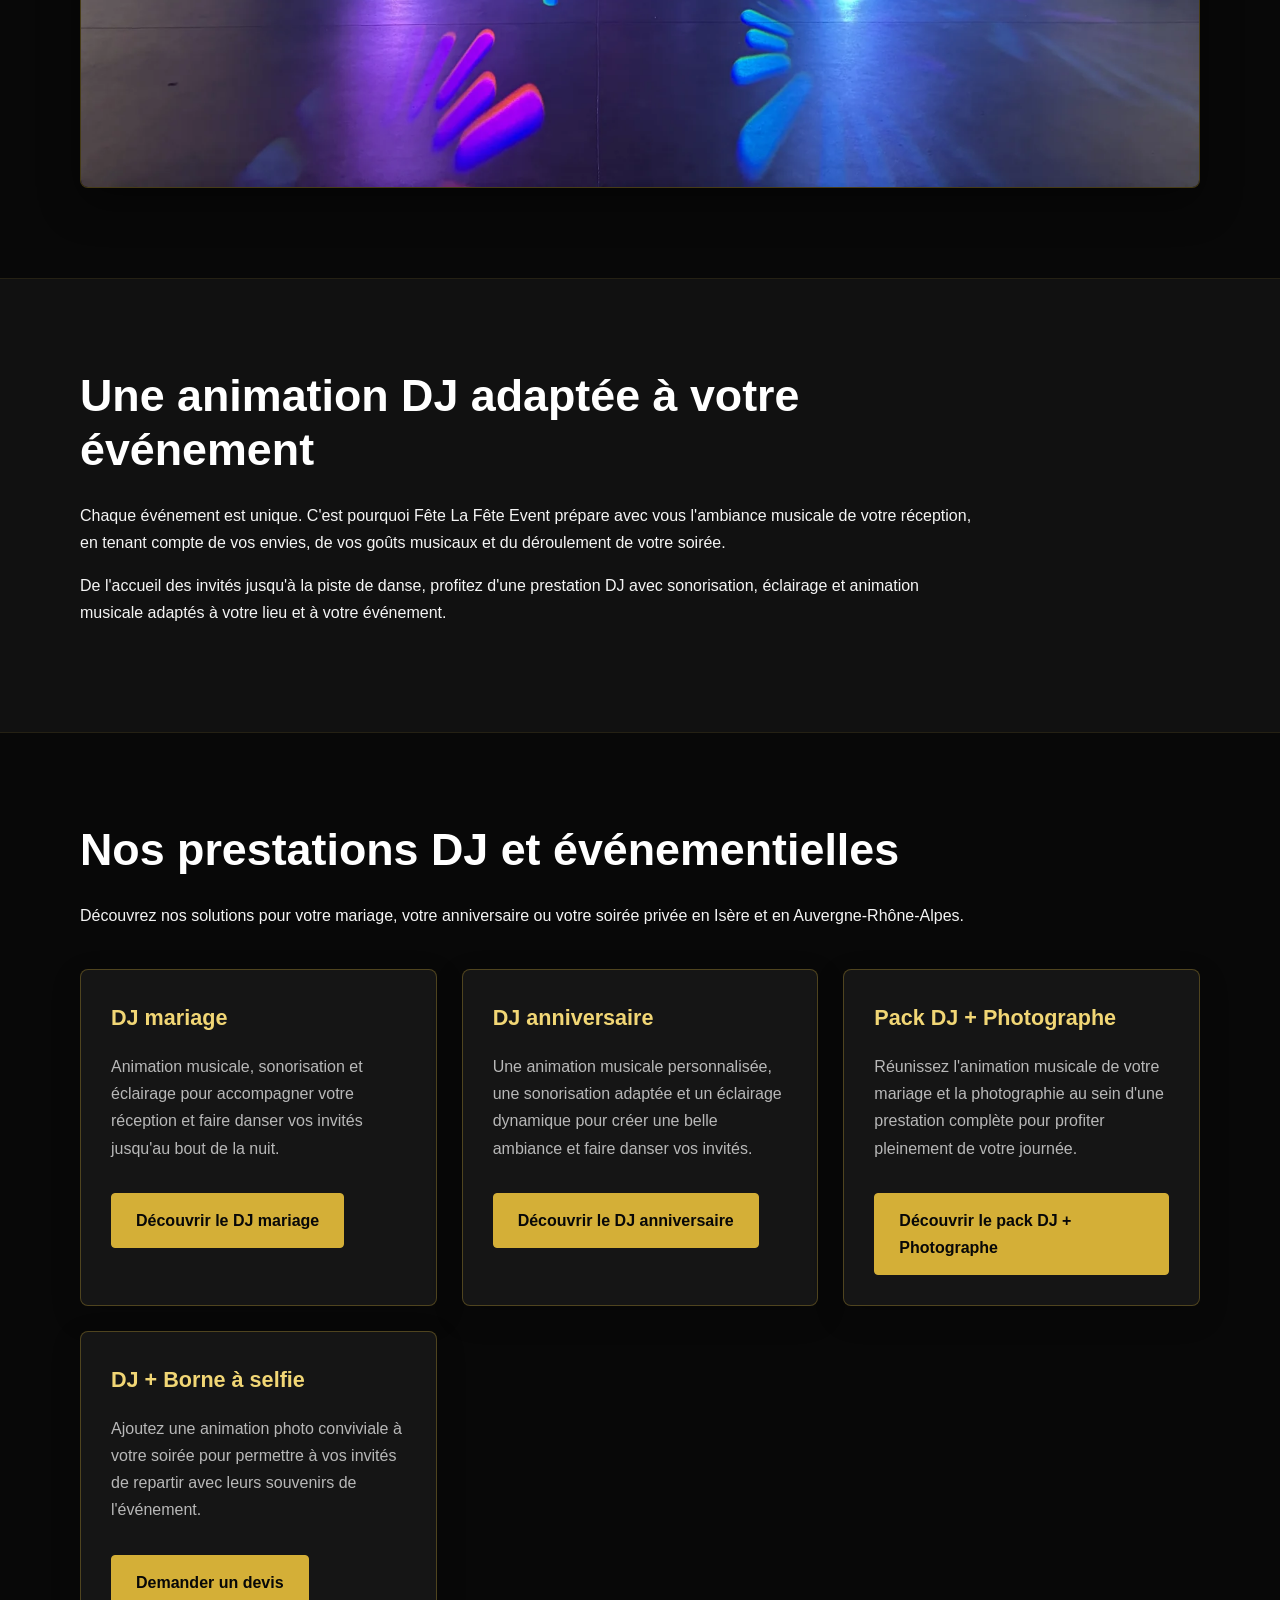
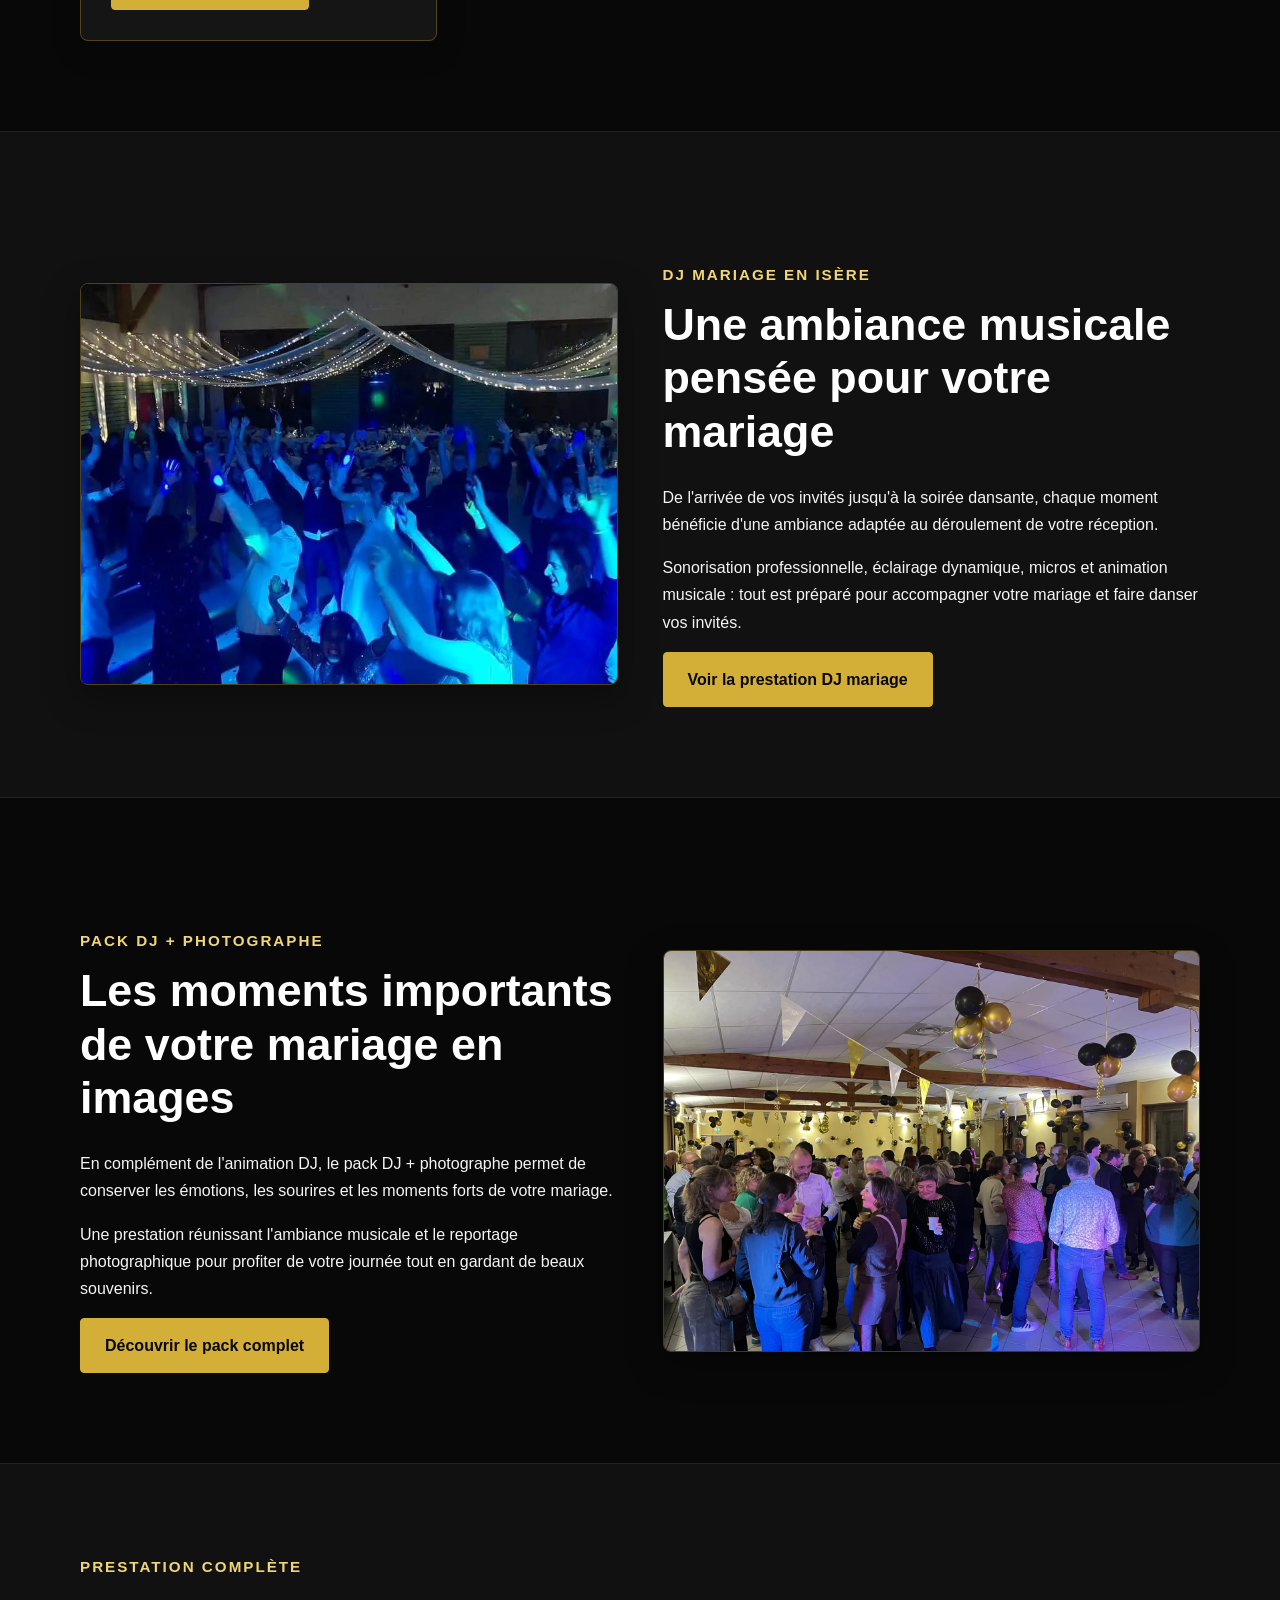
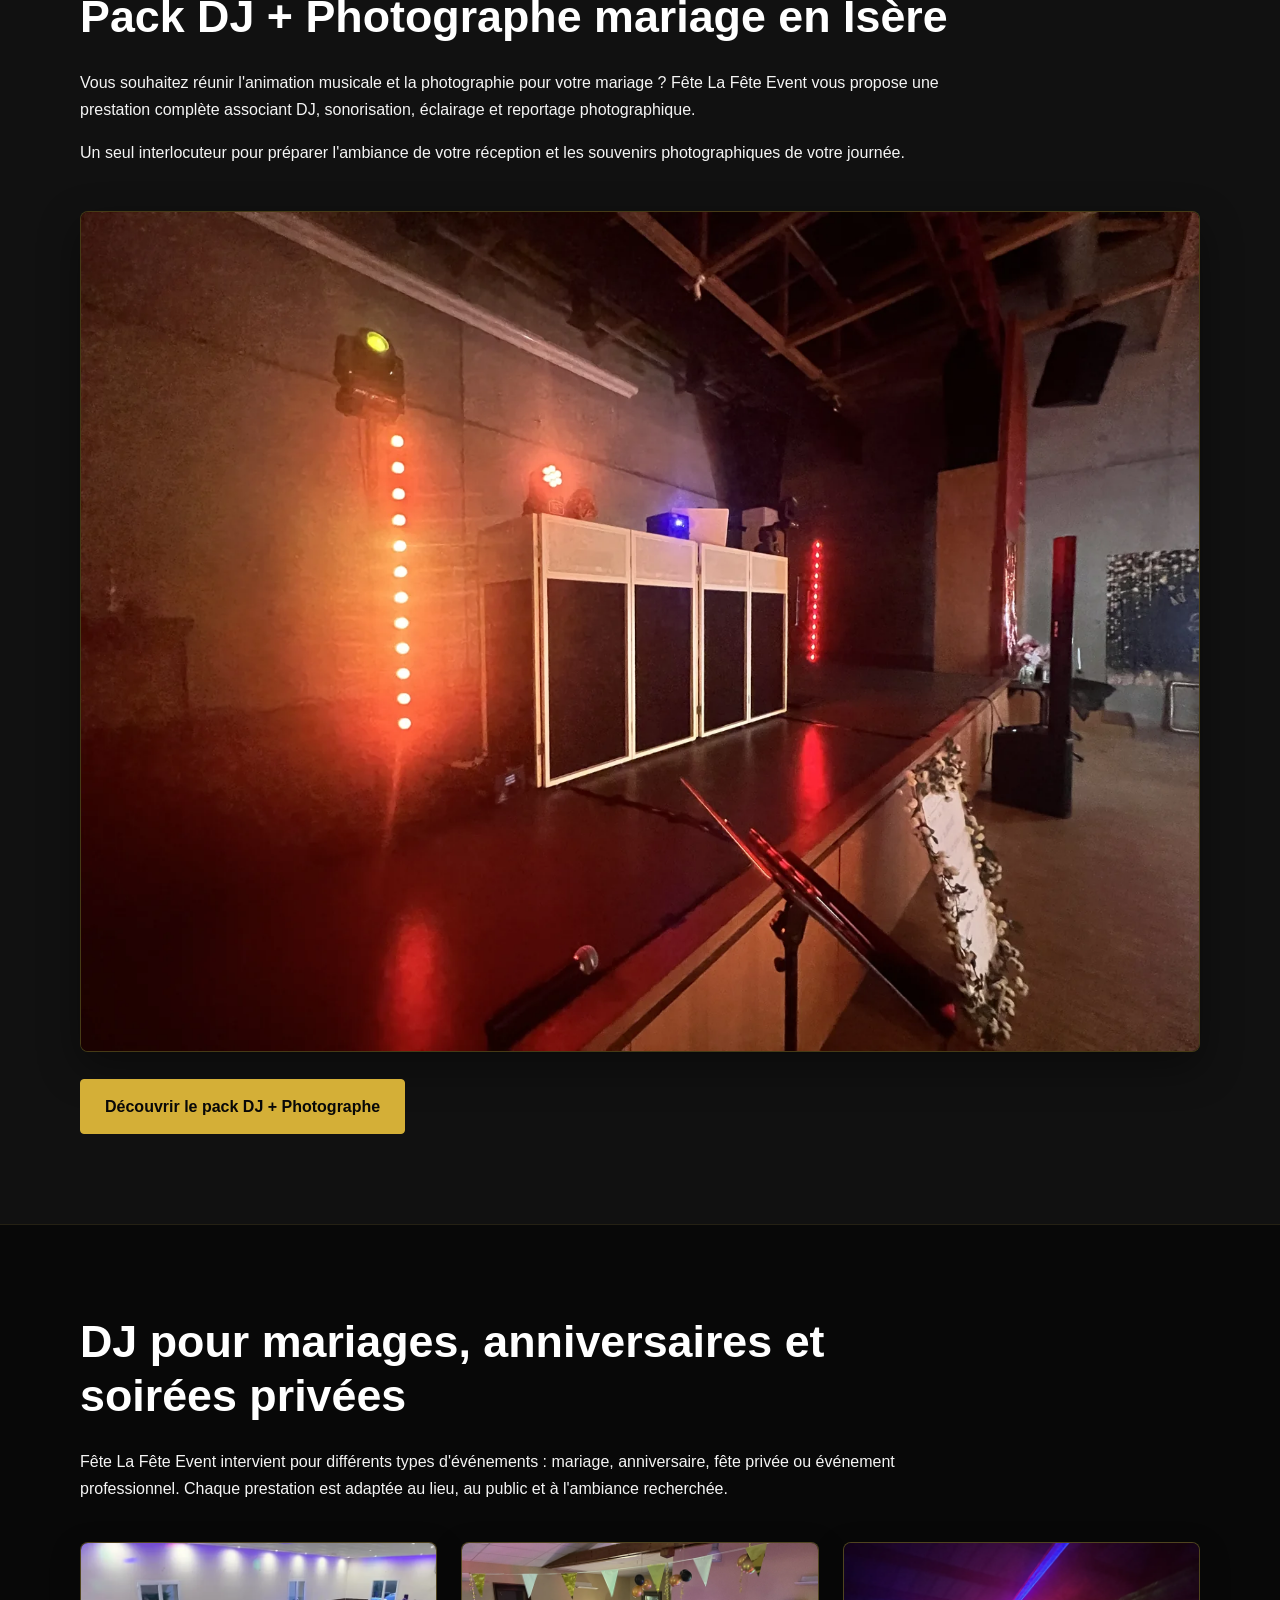
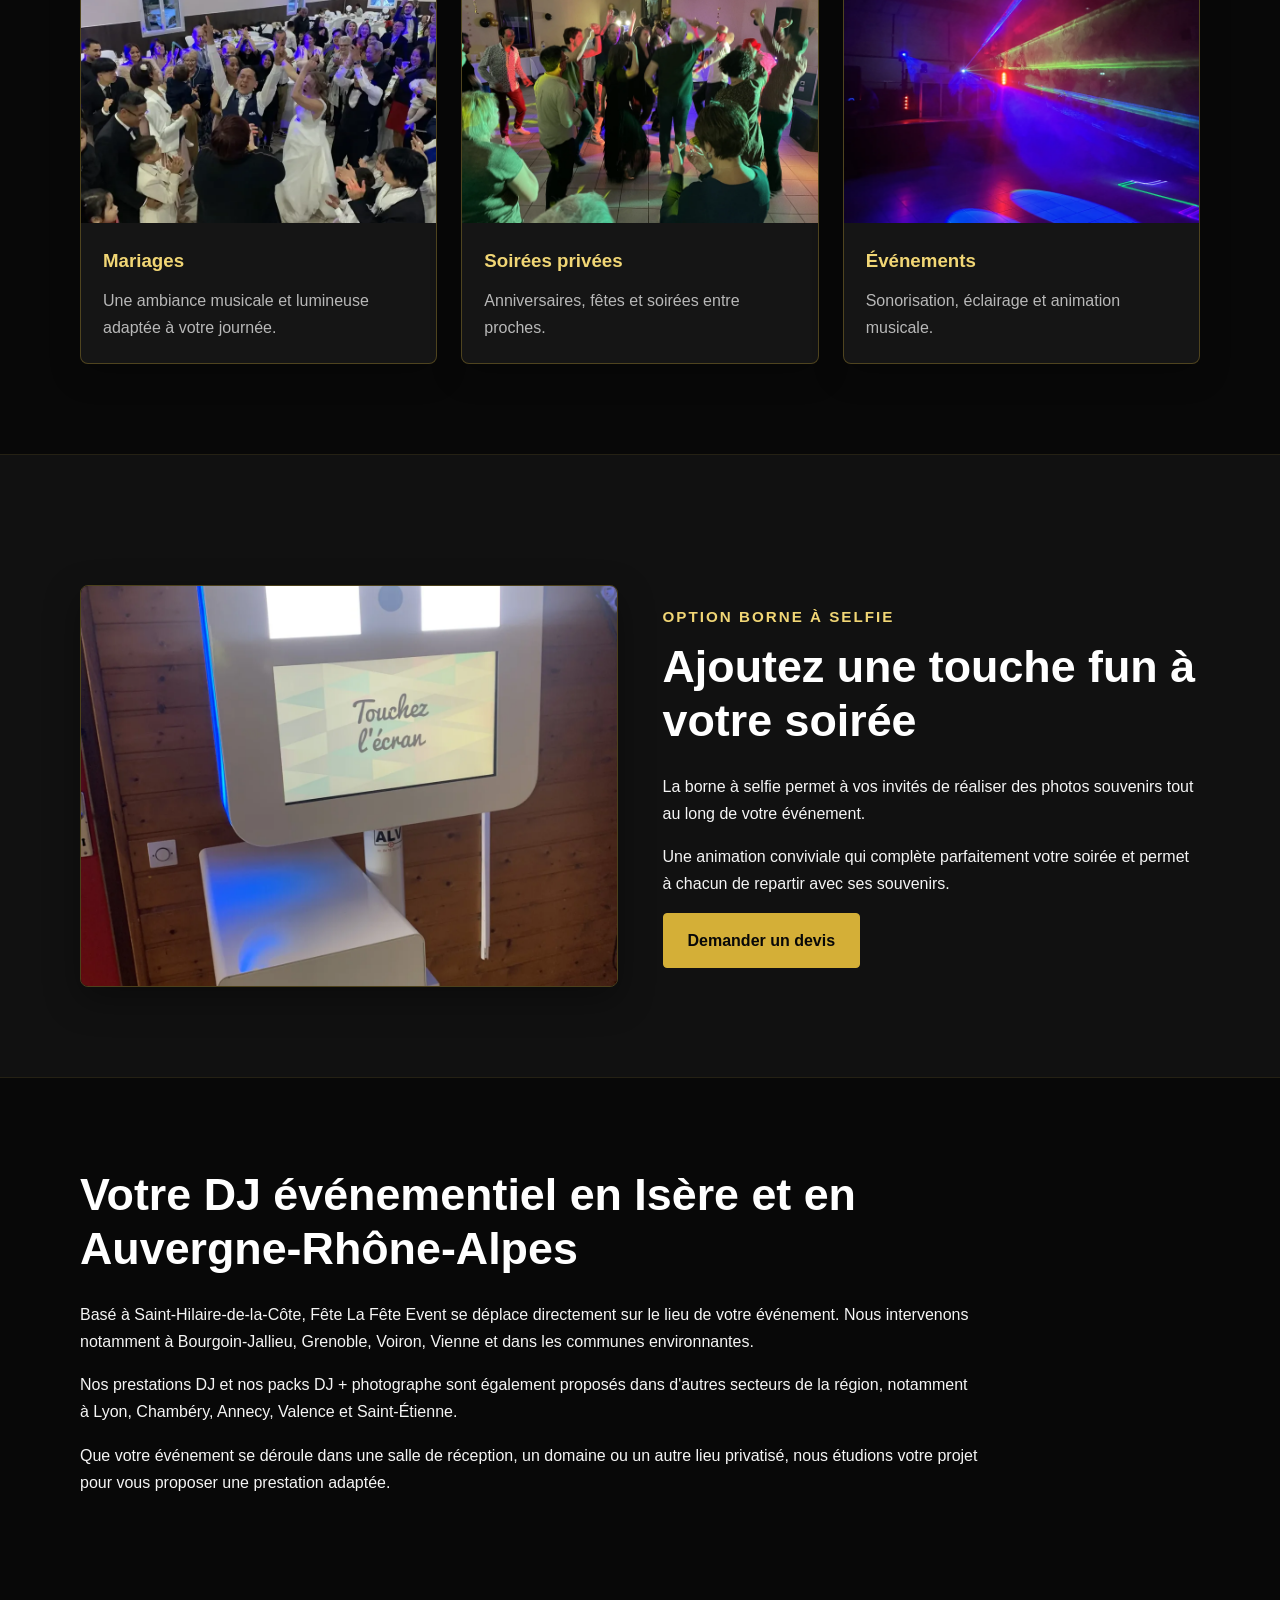
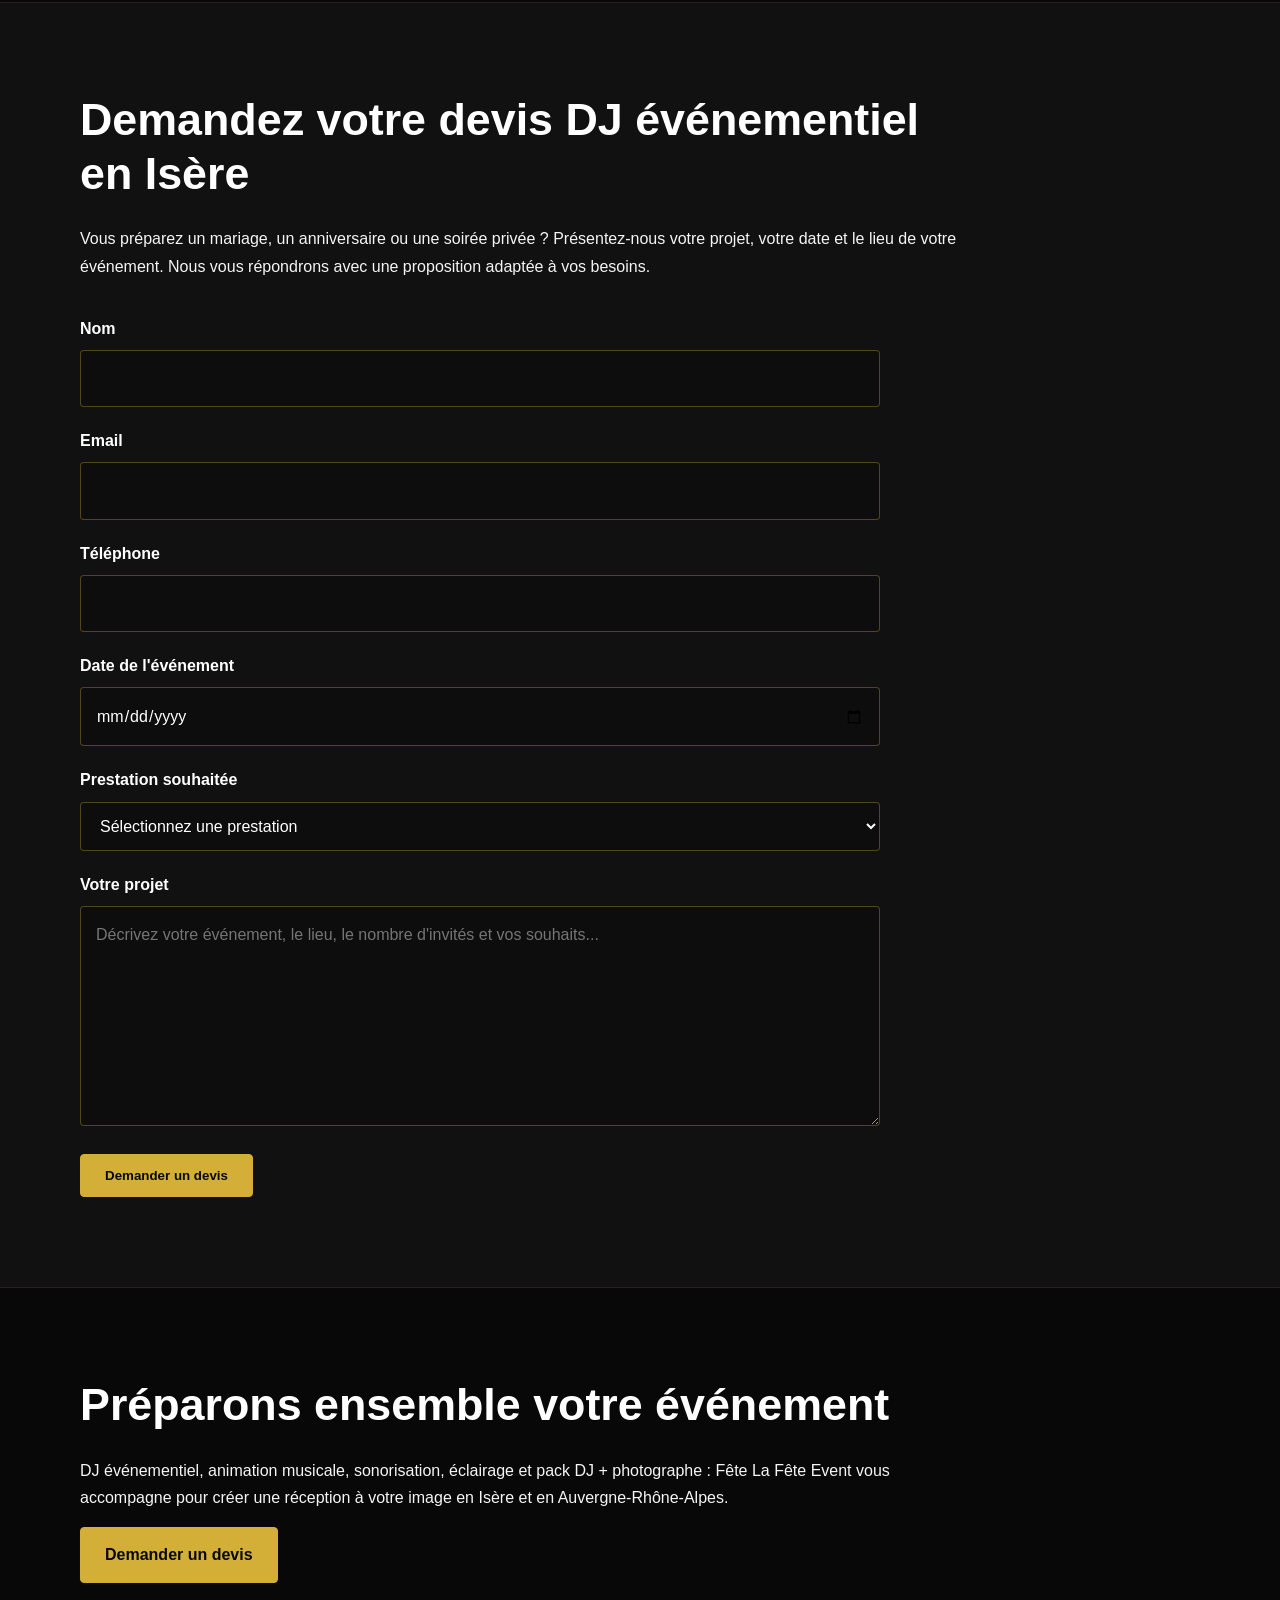
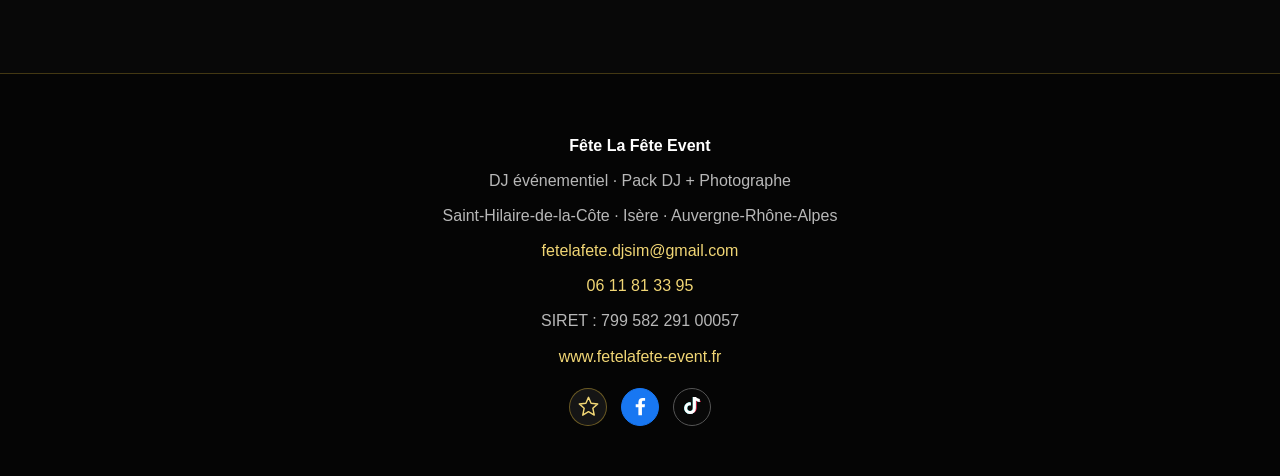
==== commit 3752a615: "Replace image sources and alt texts in index.html" ====
--- a/index.html
+++ b/index.html
@@ -410,8 +410,8 @@
     <div class="photo-section">
       <img
         class="photo-large"
-        src="https://images.pexels.com/photos/29416469/pexels-photo-29416469.jpeg?auto=compress&cs=tinysrgb&w=1800"
-        alt="Animation DJ et ambiance lumineuse pour une soirée événementielle"
+        src="photos/installation-dj-sonorisation-isere.webp"
+        alt="Installation DJ, sonorisation et éclairage de Fête La Fête Event en Isère"
         loading="eager">
     </div>
 
@@ -503,8 +503,8 @@
 
       <div class="photo-text-image">
         <img
-          src="https://images.unsplash.com/photo-1492684223066-81342ee5ff30?auto=format&fit=crop&w=1400&q=85"
-          alt="Ambiance festive et éclairages pendant une soirée animée par un DJ"
+          src="photos/ambiance-dj-piste-de-danse.webp"
+          alt="Ambiance festive sur la piste de danse avec Fête La Fête Event"
           loading="lazy">
       </div>
 
@@ -538,8 +538,8 @@
 
       <div class="photo-text-image">
         <img
-          src="https://images.unsplash.com/photo-1511285560929-80b456fea0bc?auto=format&fit=crop&w=1400&q=85"
-          alt="Photographie des mariés pendant leur journée de mariage"
+          src="photos/ambiance-soiree-privee.webp"
+          alt="Ambiance de soirée animée par Fête La Fête Event"
           loading="lazy">
       </div>
 
@@ -587,8 +587,8 @@
     <div class="photo-section">
       <img
         class="photo-large"
-        src="https://images.unsplash.com/photo-1519225421980-715cb0215aed?auto=format&fit=crop&w=1800&q=85"
-        alt="Réception de mariage et décoration de salle"
+        src="photos/regie-dj-eclairage-soiree.webp"
+        alt="Régie DJ et éclairage événementiel de Fête La Fête Event"
         loading="lazy">
     </div>
 
@@ -615,8 +615,8 @@
 
       <article class="photo-card">
         <img
-          src="https://images.unsplash.com/photo-1478146896981-b80fe463b330?auto=format&fit=crop&w=1200&q=85"
-          alt="Salle de réception préparée pour un mariage"
+          src="photos/piste-de-danse-mariage.webp"
+          alt="Ambiance musicale et éclairage sur la piste de danse"
           loading="lazy">
         <div class="photo-card-content">
           <h3>Mariages</h3>
@@ -626,8 +626,8 @@
 
       <article class="photo-card">
         <img
-          src="https://images.unsplash.com/photo-1517457373958-b7bdd4587205?auto=format&fit=crop&w=1200&q=85"
-          alt="Invités réunis pour une soirée anniversaire festive"
+          src="photos/animation-dj-anniversaire.webp"
+          alt="Animation DJ et ambiance festive lors d'une soirée anniversaire"
           loading="lazy">
         <div class="photo-card-content">
           <h3>Soirées privées</h3>
@@ -637,8 +637,8 @@
 
       <article class="photo-card">
         <img
-          src="https://images.unsplash.com/photo-1496337589254-7e19d01cec44?auto=format&fit=crop&w=1200&q=85"
-          alt="Ambiance festive et piste de danse pendant un événement"
+          src="photos/effets-laser-piste-de-danse.webp"
+          alt="Effets laser et éclairage de piste de danse Fête La Fête Event"
           loading="lazy">
         <div class="photo-card-content">
           <h3>Événements</h3>
@@ -657,8 +657,8 @@
 
       <div class="photo-text-image">
         <img
-          src="https://images.unsplash.com/photo-1519167758481-83f550bb49b3?auto=format&fit=crop&w=1400&q=85"
-          alt="Invités profitant d'une réception et d'une soirée festive"
+          src="photos/borne-selfie-evenement.webp"
+          alt="Borne à selfie de Fête La Fête Event pour mariages, anniversaires et soirées privées"
           loading="lazy">
       </div>
 
